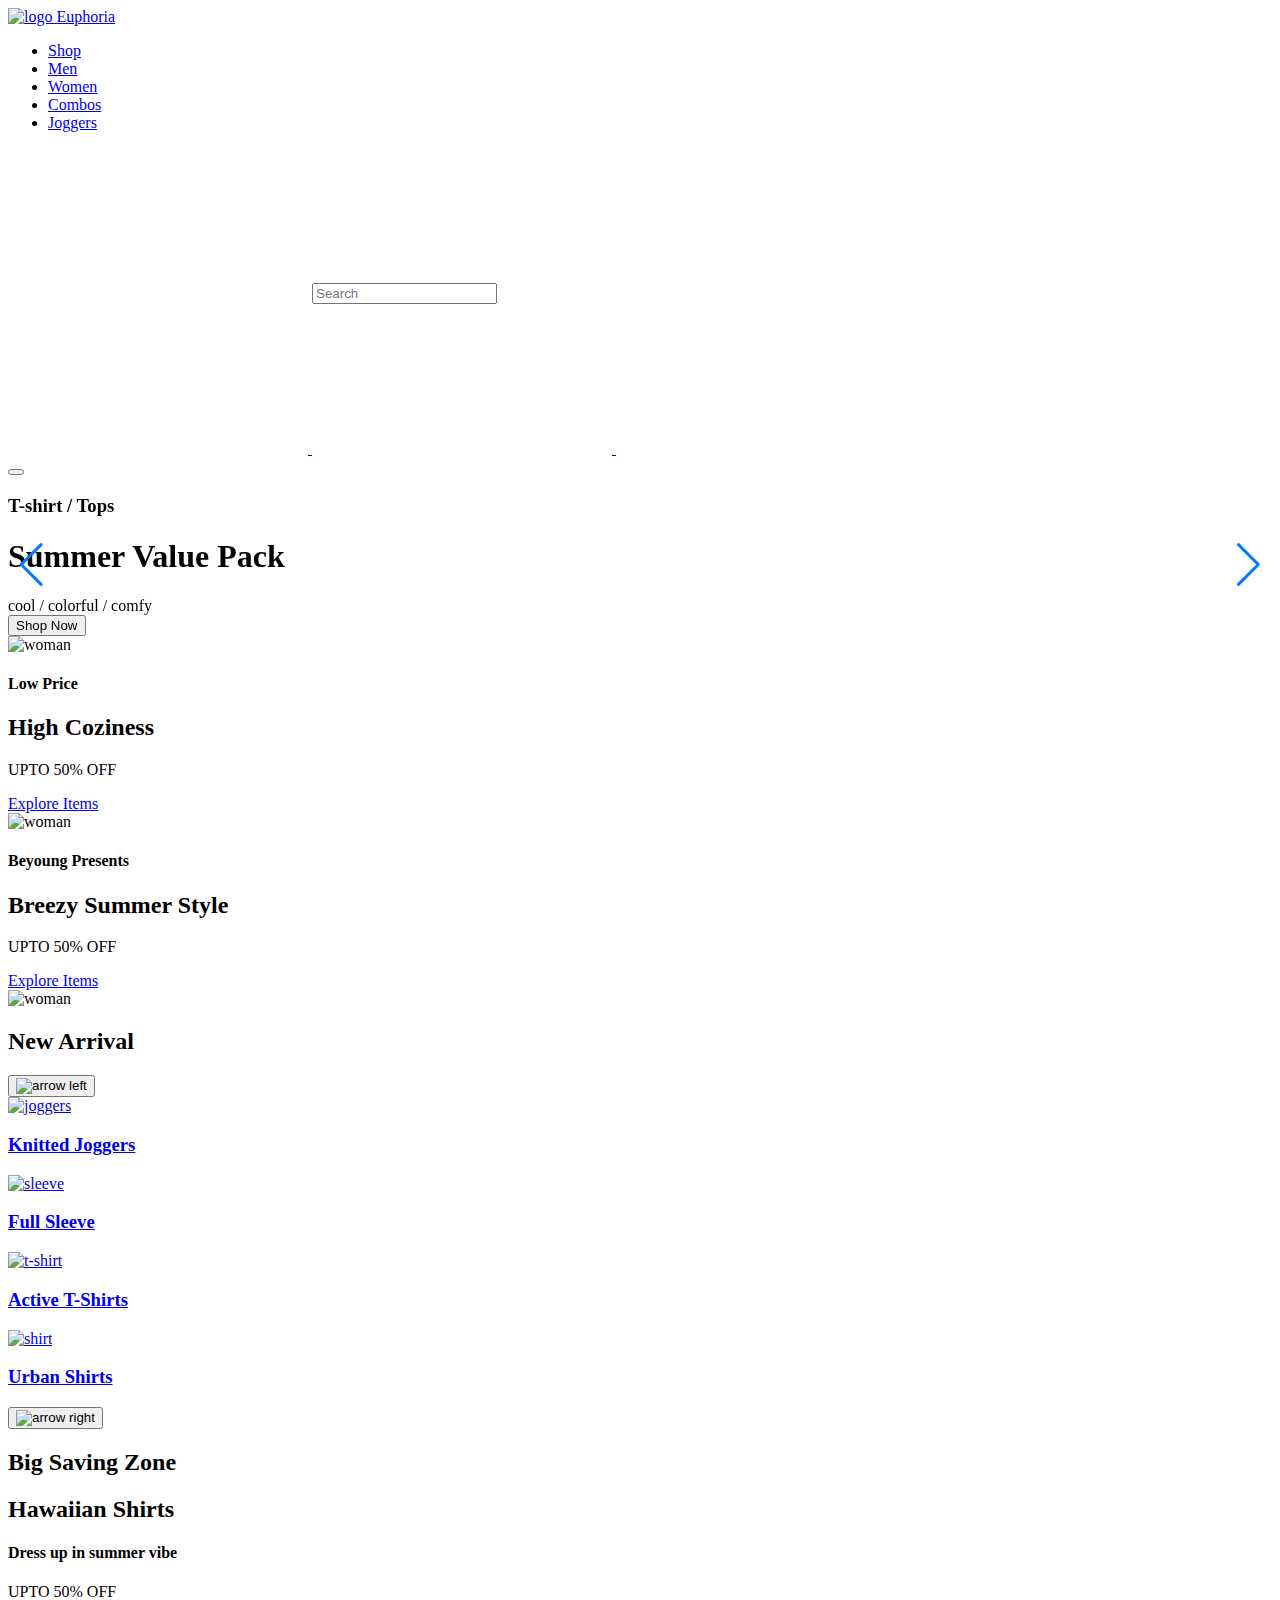
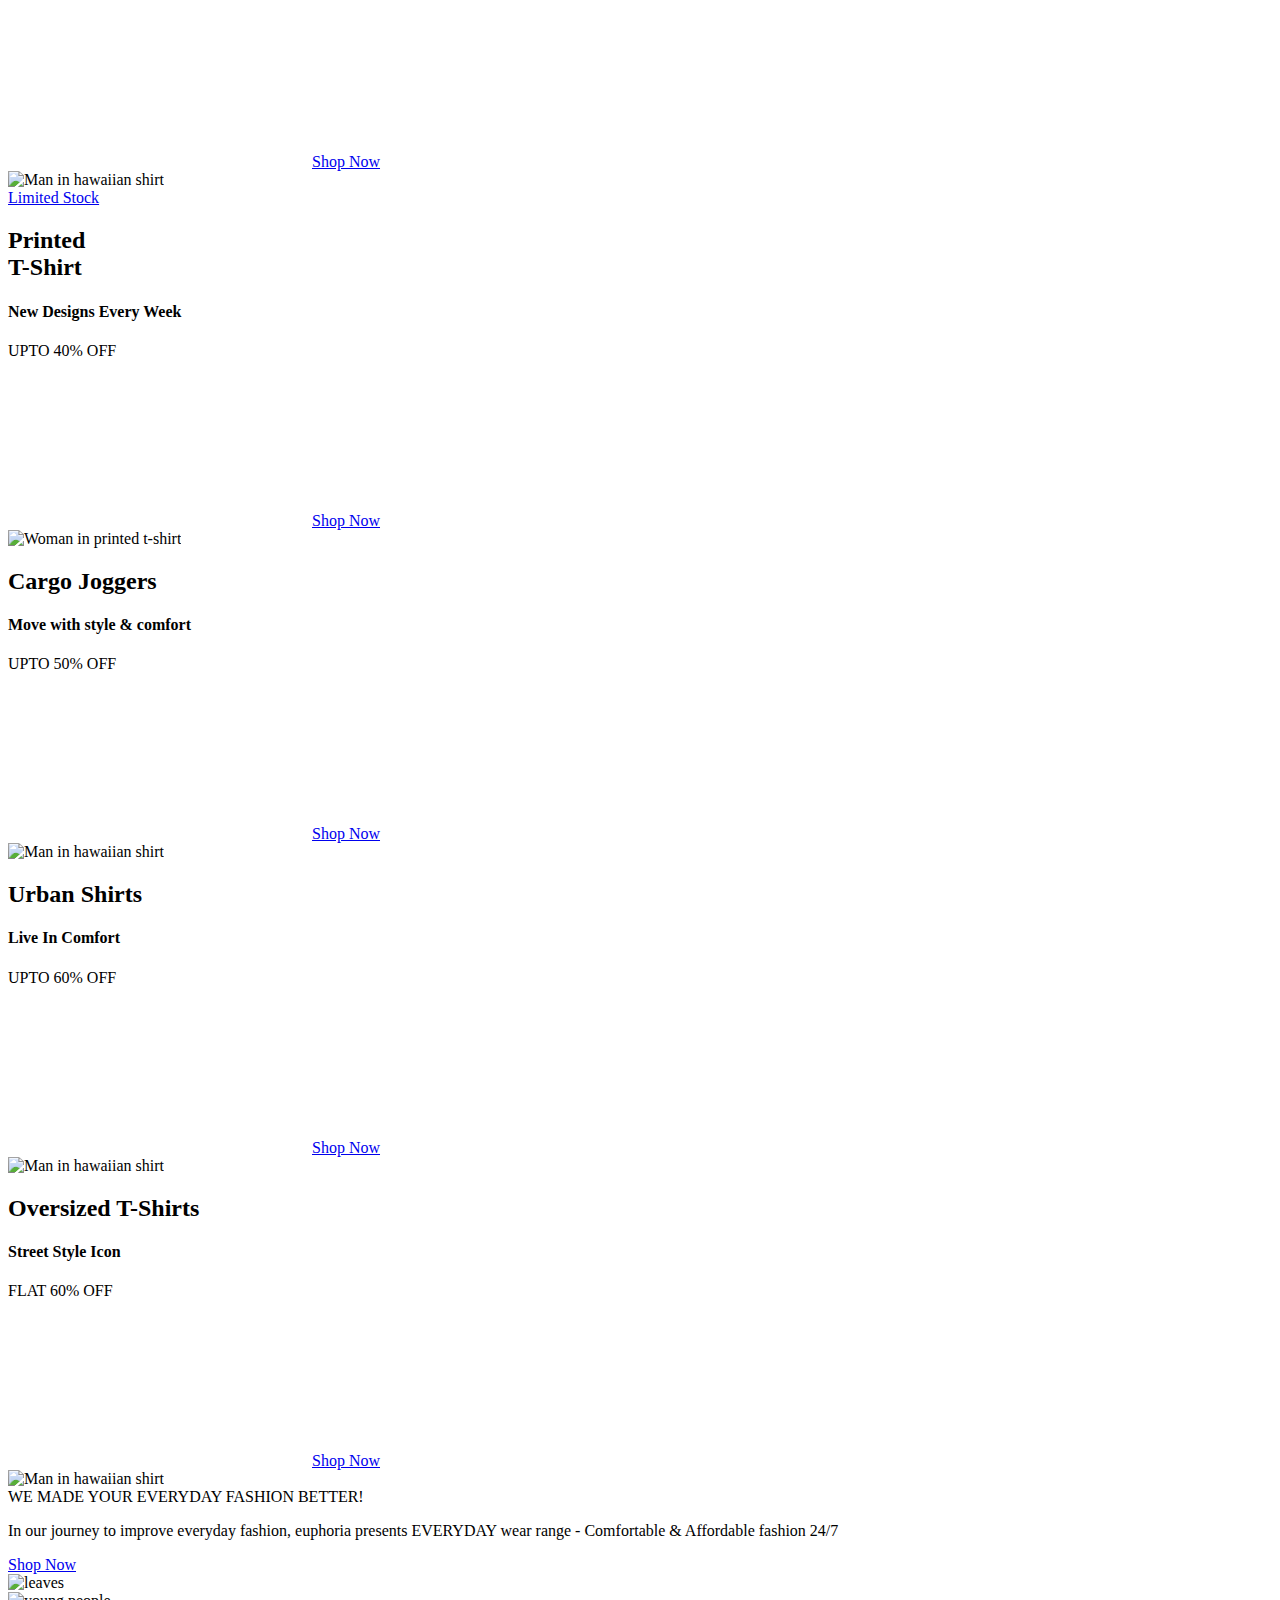
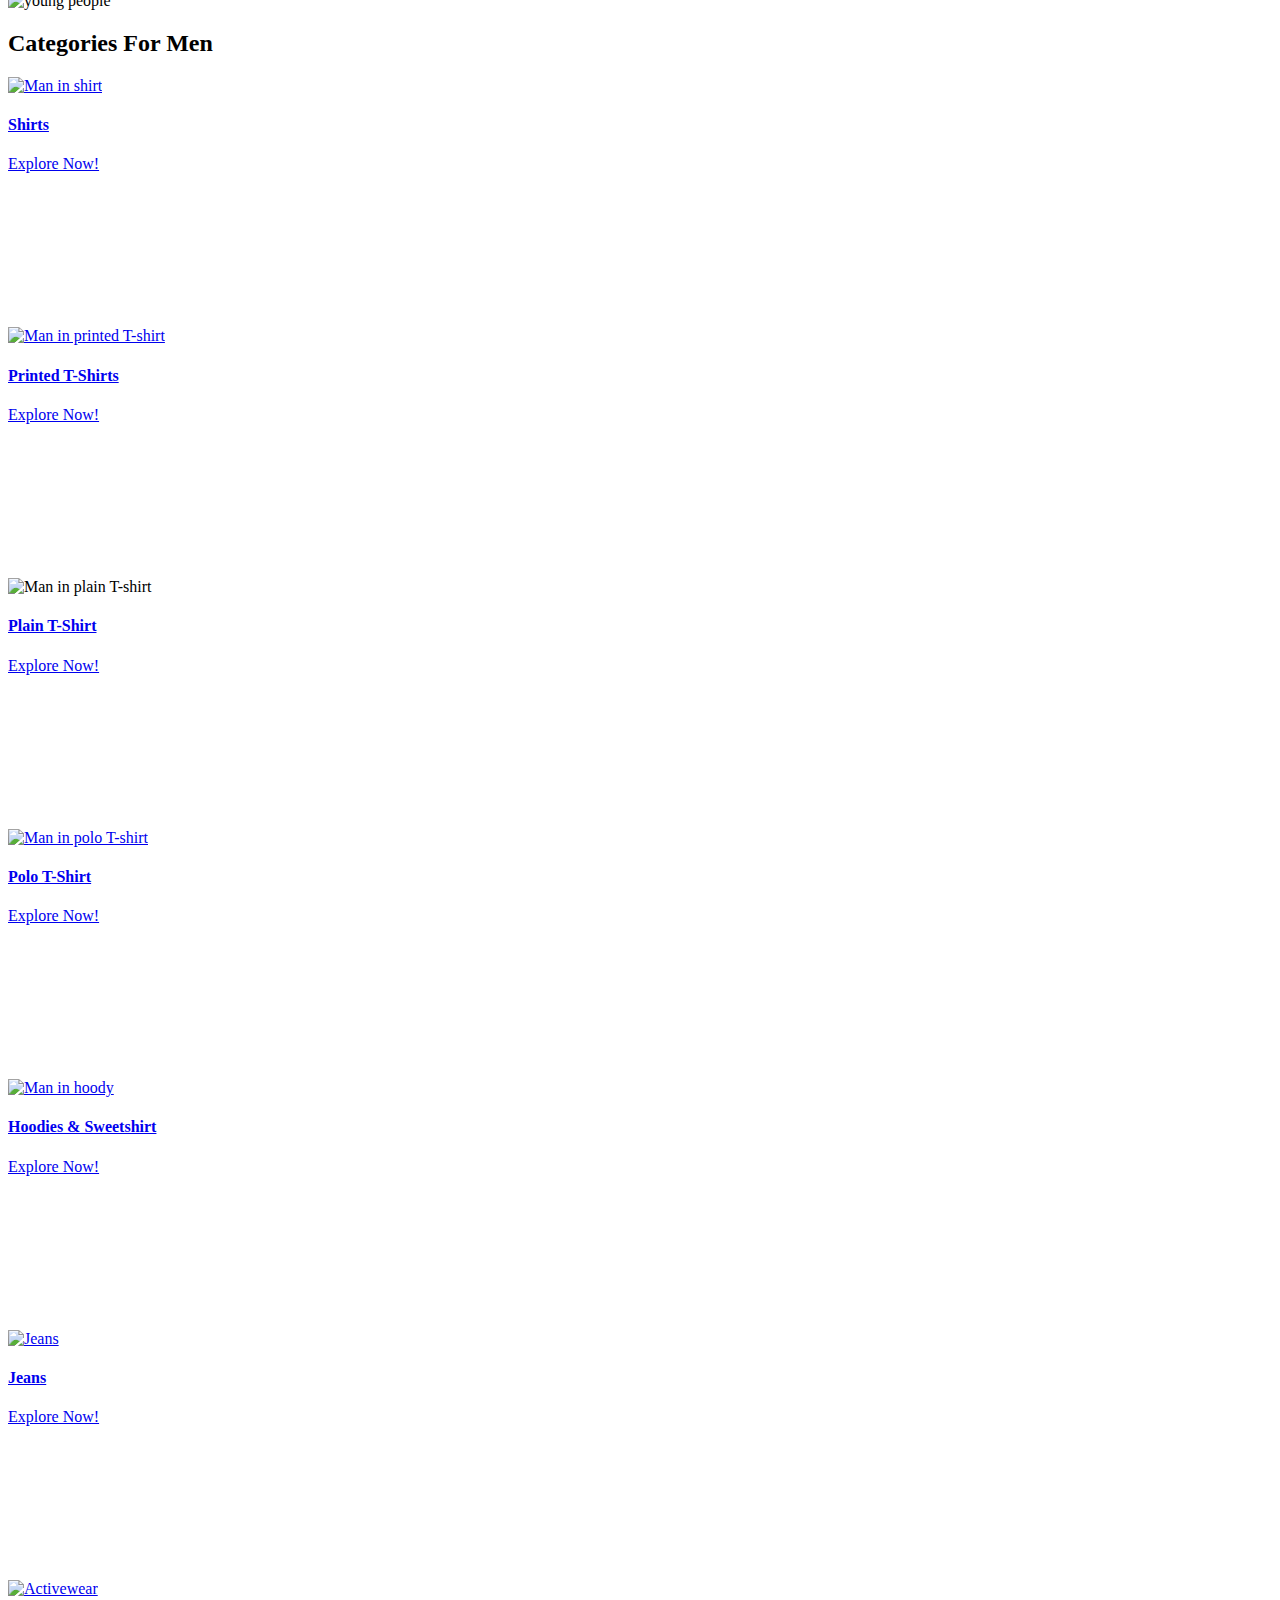
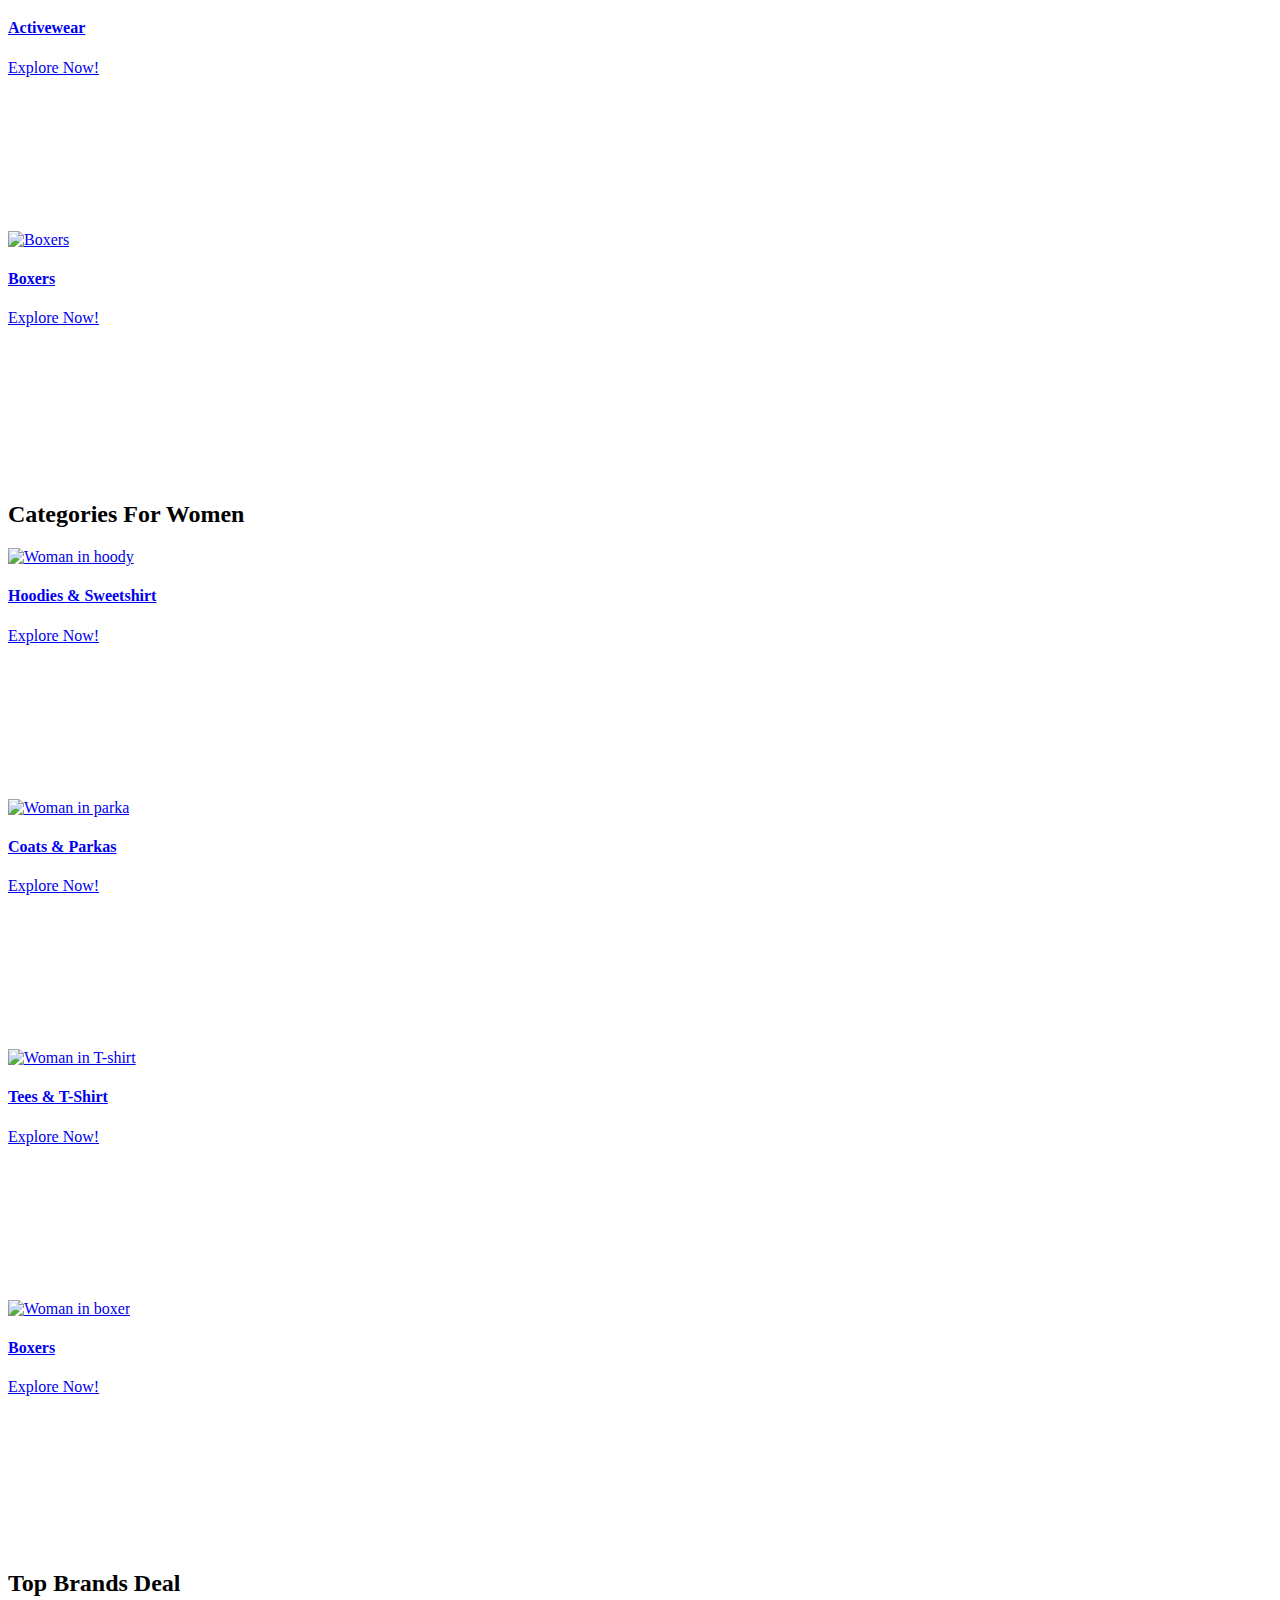
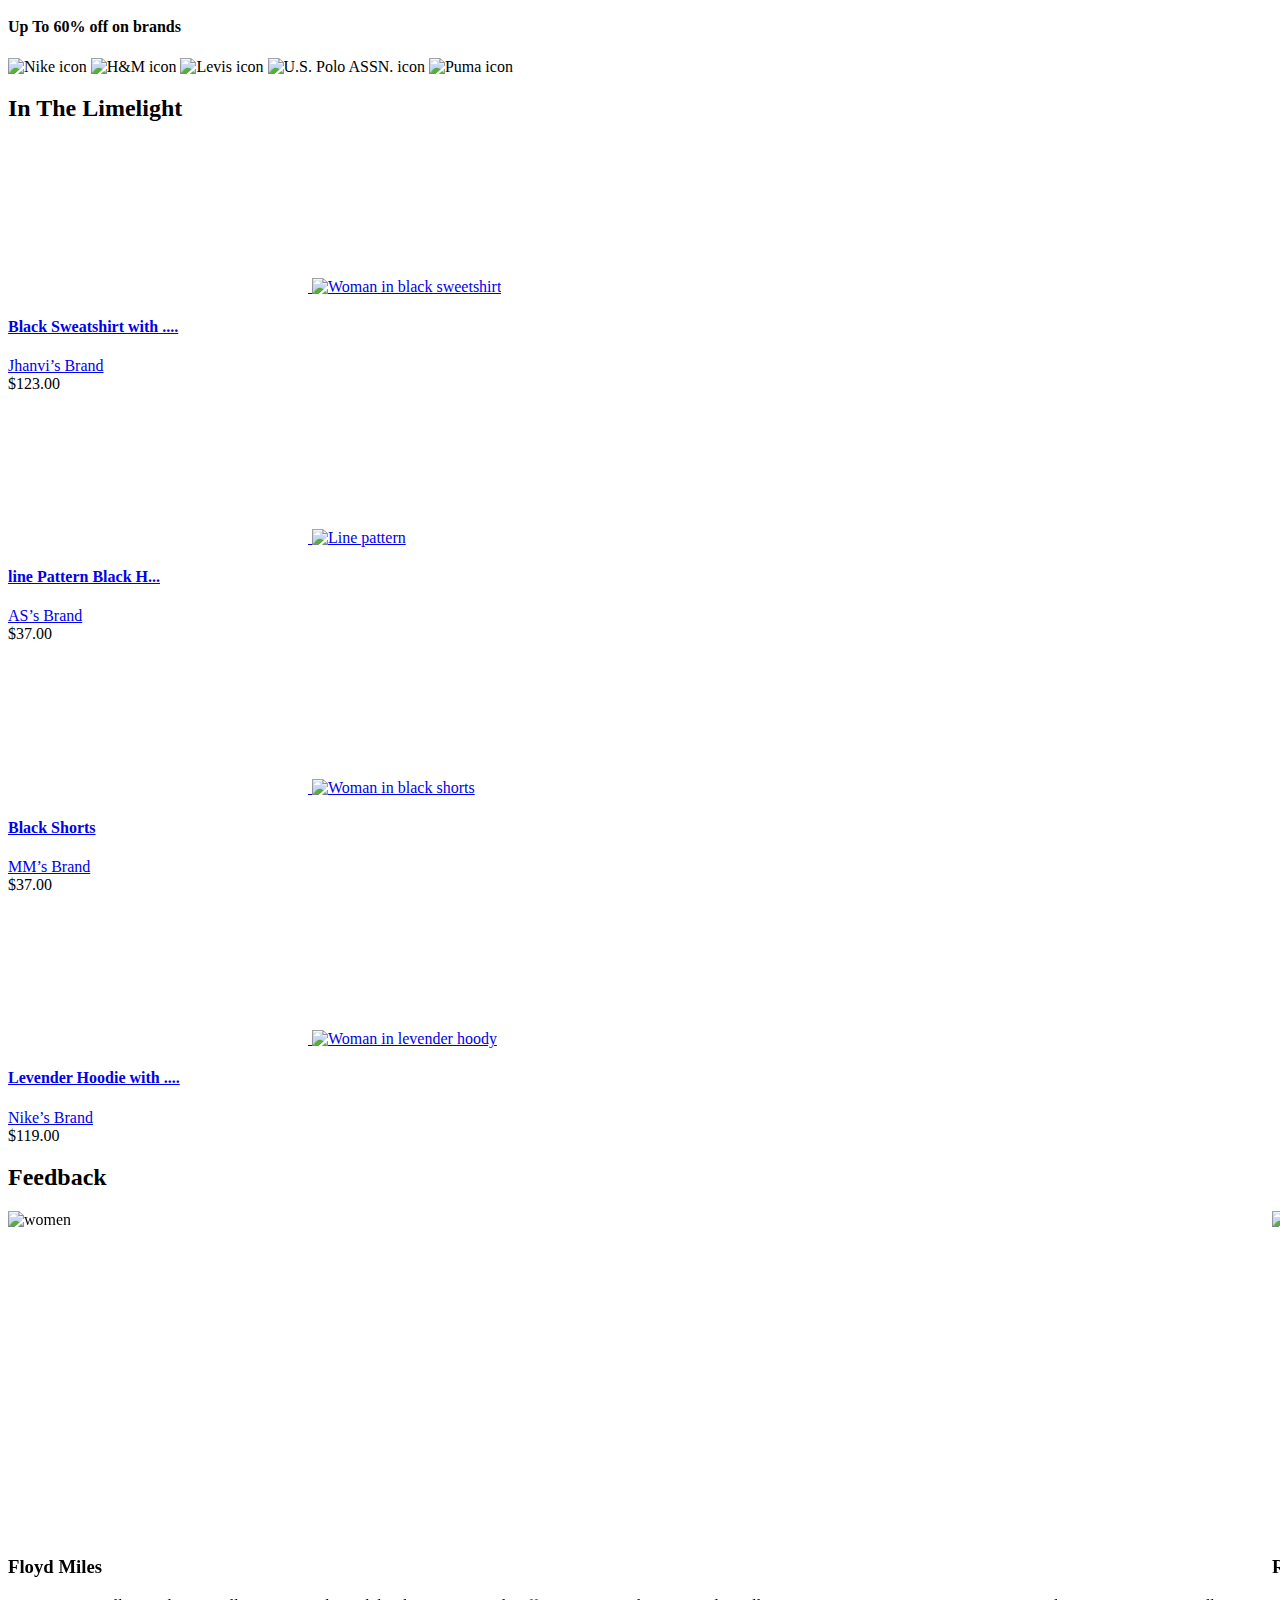
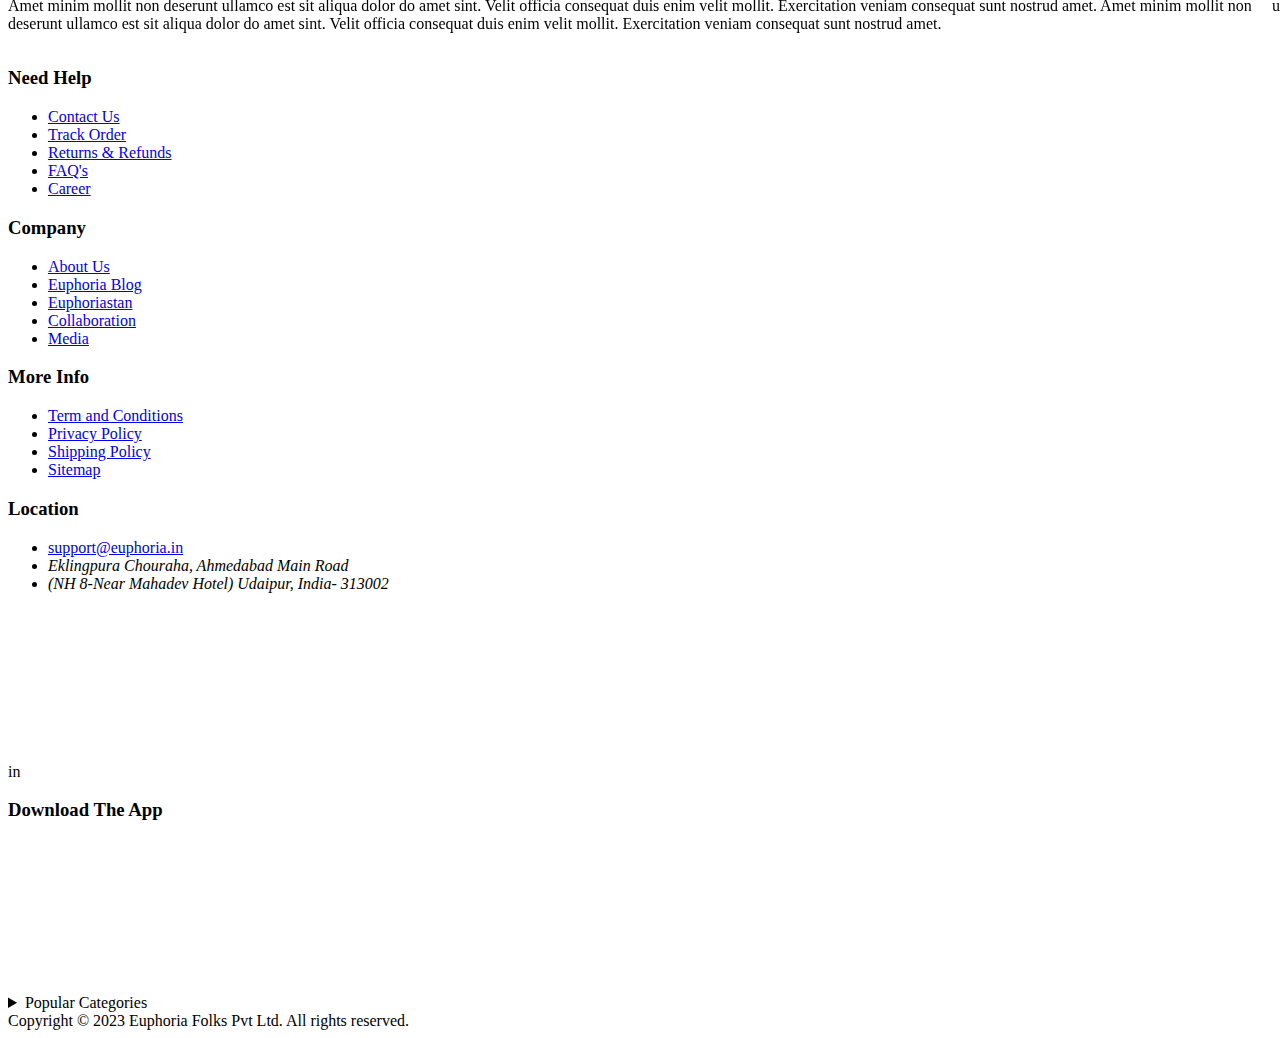
==== Euphoria_shop/index.html @ a2cb5d9e "init: start project" ====
<!DOCTYPE html>
<html lang="en">
<head>
  <meta charset="UTF-8">
  <meta name="viewport" content="width=device-width, initial-scale=1.0">
  <link rel="stylesheet" href="https://cdn.jsdelivr.net/npm/swiper@11/swiper-bundle.min.css">
  <link rel="stylesheet" href="css/style.css">
  <title>Euphoria</title>
</head>
<body>
  <div class="wrapper">
    <header class="header">
      <div class="header__container">
        <a href="#" class="header__logo logo">
          <img src="img/logo.webp" alt="logo Euphoria" class="logo__img">
        </a>
        <div class="header__block">
          <nav class="header__navigation menu">
            <div class="menu__body">
              <ul class="menu__list">
                <li>
                  <a href="#" class="menu__link menu__link--active">Shop</a>
                </li>
                <li>
                  <a href="#" class="menu__link">Men</a>
                </li>
                <li>
                  <a href="#" class="menu__link">Women</a>
                </li>
                <li>
                  <a href="#" class="menu__link">Combos</a>
                </li>
                <li>
                  <a href="#" class="menu__link">Joggers</a>
                </li>
              </ul>
            </div>
            <div class="overlay"></div>
          </nav>
          <div class="header__search search">
            <svg class="search__icon">
              <use xlink:href="img/header/sprite.svg#search"></use>
            </svg>
            <input class="search__input" placeholder="Search">
          </div>
          <div class="header__actions actions-header">
            <a href="#" class="actions-header__link">
              <svg class="icon">
                <use xlink:href="img/header/sprite.svg#heart"></use>
              </svg>
            </a>
            <a href="#" class="actions-header__link">
            <svg class="icon">
              <use xlink:href="img/header/sprite.svg#user"></use>
            </svg>
            </a>
            <a href="#" class="actions-header__link">
              <svg class="icon">
                <use xlink:href="img/header/sprite.svg#cart"></use>
              </svg>
            </a>
          </div>
        </div>
        <button class="burger-menu" aria-label="menu button">
          <span></span>
        </button>
      </div>
    </header>
    <main class="main">
      <section class="slider">
        <div class="swiper slider-swiper">
          <!-- Additional required wrapper -->
          <div class="swiper-wrapper">
            <!-- Slides -->
            <div class="swiper-slide slide">
              <div class="slide__content">
                <h3 class="label">T-shirt / Tops</h3>
                <h1 class="title">Summer Value Pack</h1>
                <div class="description">cool / colorful / comfy</div>
                <button class="btn btn--big">Shop Now</button>
              </div>
              <img src="img/slider/01.webp" alt="woman" class="slide__image">
            </div>
            <div class="swiper-slide slide">
              <div class="slide__content">
                <h3 class="label">T-shirt 2 / Tops 2</h3>
                <h1 class="title">Summer Value Pack</h1>
                <div class="description">cool / colorful / comfy</div>
                <button class="btn btn--big">Shop Now</button>
              </div>
              <img src="img/slider/01.webp" alt="woman" class="slide__image">
            </div>
          </div>
          <!-- If we need pagination -->
          <div class="swiper-pagination slider-swiper__pagination"></div>
          <!-- If we need navigation buttons -->
          <div class="swiper-button-prev"></div>
          <div class="swiper-button-next"></div>
        </div>
      </section>
      <section class="section sales">
        <div class="sales__container">
          <div class="sales__wrapper">
            <article class="sales__item card">
              <div class="card__content">
                <h4 class="card__label">Low Price</h4>
                <h2 class="card__title">High Coziness</h2>
                <div class="card__text">
                  <p>UPTO 50% OFF</p>
                </div>
                <a href="#" class="card__link">Explore Items</a>
              </div>
              <img src="img/sales/01.webp" alt="woman" class="card__image">
            </article>
            <article class="sales__item card card--right">
              <div class="card__content">
                <h4 class="card__label">Beyoung Presents</h4>
                <h2 class="card__title">Breezy Summer Style</h2>
                <div class="card__text">
                  <p>UPTO 50% OFF</p>
                </div>
                <a href="#" class="card__link">Explore Items</a>
              </div>
              <img src="img/sales/02.webp" alt="woman" class="card__image">
            </article>
          </div>
        </div>
      </section>
      <section class="section new">
        <div class="new__container">
          <h2 class="section__title subtitle">New Arrival</h2>
          <div class="new__wrapper">
            <button class="new__arrow new__arrow--left">
              <img src="img/new/arrow_left.svg" alt="arrow left" class="arrow">
            </button>
            <div class="cards">
              <a href="#" class="cards__item">
                <div class="cards__link-image">
                  <img src="img/new/1.webp" alt="joggers" class="cards__image">
                </div>
                <h3 class="cards__subtitle">Knitted Joggers</h3>
              </a>
              <a href="#" class="cards__item">
                <div class="cards__link-image">
                  <img src="img/new/2.webp" alt="sleeve" class="cards__image">
                </div>
                <h3 class="cards__subtitle">Full Sleeve</h3>
              </a>
              <a href="#" class="cards__item">
                <div class="cards__link-image">
                  <img src="img/new/3.webp" alt="t-shirt" class="cards__image">
                </div>
                <h3 class="cards__subtitle">Active T-Shirts</h3>
              </a>
              <a href="#" class="cards__item">
                <div class="cards__link-image">
                  <img src="img/new/4.webp" alt="shirt" class="cards__image">
                </div>
                <h3 class="cards__subtitle">Urban Shirts</h3>
              </a>
            </div>
            <button class="new__arrow new__arrow--right">
              <img src="img/new/arrow_right.svg" alt="arrow right" class="arrow">
            </button>
          </div>
        </div>
      </section>
      <section class="section save">
        <div class="save__container">
          <h2 class="section__title subtitle">Big Saving Zone</h2>
          <div class="save__wrapper">
            <article class="save__item item-save item-save--white item-save--left">
              <div class="item-save__content">
                <h2 class="item-save__title">Hawaiian Shirts</h2>
                <h4 class="item-save__label">Dress up in summer vibe</h4>
                <div class="item-save__text">
                  <p>UPTO 50% OFF</p>
                </div>
                <div class="item-save__arrow">
                  <svg class="arrow-icon arrow-icon--white">
                    <use xlink:href="img/saving/sprite.svg#arrow_down"></use>
                  </svg>
                  <a href="#" class="item-save__button item-save__button--white">
                    Shop Now
                  </a>
                </div>
              </div>
              <img src="img/saving/01.webp" alt="Man in hawaiian shirt" class="item-save__image">
            </article>
            <article class="save__item item-save item-save--white">
              <div class="item-save__content item-save__content--right">
                <a href="#" class="item-save__button item-save__button--background">
                  Limited Stock
                </a>
                <h2 class="item-save__title">Printed <br> T-Shirt</h2>
                <h4 class="item-save__label">New Designs Every Week</h4>
                <div class="item-save__text">
                  <p>UPTO 40% OFF</p>
                </div>
                <div class="item-save__arrow">
                  <svg class="arrow-icon arrow-icon--white">
                    <use xlink:href="img/saving/sprite.svg#arrow_down"></use>
                  </svg>
                  <a href="#" class="item-save__button item-save__button--white">
                    Shop Now
                  </a>
                </div>
              </div>
              <img src="img/saving/02.webp" alt="Woman in printed t-shirt" class="item-save__image">
            </article>
            <article class="save__item item-save">
              <div class="item-save__content">
                <h2 class="item-save__title">Cargo Joggers</h2>
                <h4 class="item-save__label">Move with style &AMP; comfort</h4>
                <div class="item-save__text">
                  <p>UPTO 50% OFF</p>
                </div>
                <div class="item-save__arrow">
                  <svg class="arrow-icon">
                    <use xlink:href="img/saving/sprite.svg#arrow_down"></use>
                  </svg>
                  <a href="#" class="item-save__button">
                    Shop Now
                  </a>
                </div>
              </div>
              <img src="img/saving/03.webp" alt="Man in hawaiian shirt" class="item-save__image">
            </article>
            <article class="save__item item-save item-save--big item-save--center">
              <div class="item-save__content">
                <h2 class="item-save__title">Urban Shirts</h2>
                <h4 class="item-save__label">Live In Comfort</h4>
                <div class="item-save__text">
                  <p>UPTO 60% OFF</p>
                </div>
                <div class="item-save__arrow">
                  <svg class="arrow-icon">
                    <use xlink:href="img/saving/sprite.svg#arrow_down"></use>
                  </svg>
                  <a href="#" class="item-save__button">
                    Shop Now
                  </a>
                </div>
              </div>
              <img src="img/saving/04.webp" alt="Man in hawaiian shirt" class="item-save__image item-save__image--big">
            </article>
            <article class="save__item item-save item-save--big item-save--center">
              <div class="item-save__content">
                <h2 class="item-save__title">Oversized T-Shirts</h2>
                <h4 class="item-save__label">Street Style Icon</h4>
                <div class="item-save__text">
                  <p>FLAT 60% OFF</p>
                </div>
                <div class="item-save__arrow">
                  <svg class="arrow-icon">
                    <use xlink:href="img/saving/sprite.svg#arrow_down"></use>
                  </svg>
                  <a href="#" class="item-save__button">
                    Shop Now
                  </a>
                </div>
              </div>
              <img src="img/saving/05.webp" alt="Man in hawaiian shirt" class="item-save__image item-save__image--big">
            </article>
          </div>
        </div>
      </section>
      <section class="section everyday">
        <div class="everyday__container">
          <div class="everyday__block everyday__block--left">
            <div class="everyday__content">
              <div class="everyday__title">WE MADE YOUR EVERYDAY FASHION BETTER!</div>
              <div class="everyday__text">
                <p>
                  In our journey to improve everyday fashion, euphoria presents EVERYDAY wear range - Comfortable &AMP; Affordable
                  fashion 24/7
                </p>
              </div>
              <a href="#" class="btn">Shop Now</a>
            </div>
            <img src="img/everyday/left.webp" alt="leaves" class="everyday__image everyday__image--left">
          </div>
          <div class="everyday__block everyday__block--right">
            <img src="img/everyday/right.webp" alt="young people" class="everyday__image everyday__image--right">
          </div>
        </div>
      </section>
      <section class="section mens">
        <div class="mens__container">
          <h2 class="section__title subtitle">Categories For Men</h2>
          <div class="products">
            <article class="products__item item-product">
              <a href="#" class="item-product__img-wrapper">
                <img src="img/mens/01.webp" alt="Man in shirt" class="item-product__img">
              </a>
              <div class="item-product__body">
                <a href="#" class="item-product__content">
                  <h4 class="item-product__title">Shirts</h4>
                  <div class="item-product__link">Explore Now!</div>
                </a>
                <a href="#" class="item-product__arrow">
                  <svg class="item-product__icon">
                    <use xlink:href="img/sprite.svg#arrow_right"></use>
                  </svg>
                </a>
              </div>
            </article>
            <article class="products__item item-product">
              <a href="#" class="item-product__img-wrapper">
                <img src="img/mens/02.webp" alt="Man in printed T-shirt" class="item-product__img">
              </a>
              <div class="item-product__body">
                <a href="#" class="item-product__content">
                  <h4 class="item-product__title">Printed T-Shirts</h4>
                  <div class="item-product__link">Explore Now!</div>
                </a>
                <a href="#" class="item-product__arrow">
                  <svg class="item-product__icon">
                    <use xlink:href="img/sprite.svg#arrow_right"></use>
                  </svg>
                </a>
              </div>
            </article>
            <article class="products__item item-product">
              <a class="item-product__img-wrapper">
                <img src="img/mens/03.webp" alt="Man in plain T-shirt" class="item-product__img">
              </a>
              <div class="item-product__body">
                <a href="#" class="item-product__content">
                  <h4 class="item-product__title">Plain T-Shirt</h4>
                  <div class="item-product__link">Explore Now!</div>
                </a>
                <a href="#" class="item-product__arrow">
                  <svg class="item-product__icon">
                    <use xlink:href="img/sprite.svg#arrow_right"></use>
                  </svg>
                </a>
              </div>
            </article>
            <article class="products__item item-product">
              <a href="#" class="item-product__img-wrapper">
                <img src="img/mens/04.webp" alt="Man in polo T-shirt" class="item-product__img">
              </a>
              <div class="item-product__body">
                <a href="#" class="item-product__content">
                  <h4 class="item-product__title">Polo T-Shirt</h4>
                  <div class="item-product__link">Explore Now!</div>
                </a>
                <a href="#" class="item-product__arrow">
                  <svg class="item-product__icon">
                    <use xlink:href="img/sprite.svg#arrow_right"></use>
                  </svg>
                </a>
              </div>
            </article>
            <article class="products__item item-product">
              <a href="#" class="item-product__img-wrapper">
                <img src="img/mens/05.webp" alt="Man in hoody" class="item-product__img">
              </a>
              <div class="item-product__body">
                <a href="#" class="item-product__content">
                  <h4 class="item-product__title">Hoodies &AMP; Sweetshirt</h4>
                  <div class="item-product__link">Explore Now!</div>
                </a>
                <a href="#" class="item-product__arrow">
                  <svg class="item-product__icon">
                    <use xlink:href="img/sprite.svg#arrow_right"></use>
                  </svg>
                </a>
              </div>
            </article>
            <article class="products__item item-product">
              <a href="#" class="item-product__img-wrapper">
                <img src="img/mens/06.webp" alt="Jeans" class="item-product__img">
              </a>
              <div class="item-product__body">
                <a href="#" class="item-product__content">
                  <h4 class="item-product__title">Jeans</h4>
                  <div class="item-product__link">Explore Now!</div>
                </a>
                <a href="#" class="item-product__arrow">
                  <svg class="item-product__icon">
                    <use xlink:href="img/sprite.svg#arrow_right"></use>
                  </svg>
                </a>
              </div>
            </article>
            <article class="products__item item-product">
              <a href="#" class="item-product__img-wrapper">
                <img src="img/mens/07.webp" alt="Activewear" class="item-product__img">
              </a>
              <div class="item-product__body">
                <a href="#" class="item-product__content">
                  <h4 class="item-product__title">Activewear</h4>
                  <div class="item-product__link">Explore Now!</div>
                </a>
                <a href="#" class="item-product__arrow">
                  <svg class="item-product__icon">
                    <use xlink:href="img/sprite.svg#arrow_right"></use>
                  </svg>
                </a>
              </div>
            </article>
            <article class="products__item item-product">
              <a href="#" class="item-product__img-wrapper">
                <img src="img/mens/08.webp" alt="Boxers" class="item-product__img">
              </a>
              <div class="item-product__body">
                <a href="#" class="item-product__content">
                  <h4 class="item-product__title">Boxers</h4>
                  <div class="item-product__link">Explore Now!</div>
                </a>
                <a href="#" class="item-product__arrow">
                  <svg class="item-product__icon">
                    <use xlink:href="img/sprite.svg#arrow_right"></use>
                  </svg>
                </a>
              </div>
            </article>
          </div>
        </div>
      </section>
      <section class="section womens">
        <div class="womens__container">
          <h2 class="section__title subtitle">Categories For Women</h2>
          <div class="products">
            <article class="products__item item-product">
              <a href="#" class="item-product__img-wrapper">
                <img src="img/womens/01.webp" alt="Woman in hoody" class="item-product__img">
              </a>
              <div class="item-product__body">
                <a href="#" class="item-product__content">
                  <h4 class="item-product__title item-product__title--women">Hoodies &AMP; Sweetshirt</h4>
                  <div class="item-product__link item-product__link--women">Explore Now!</div>
                </a>
                <a href="#" class="item-product__arrow">
                  <svg class="item-product__icon">
                    <use xlink:href="img/sprite.svg#arrow_right"></use>
                  </svg>
                </a>
              </div>
            </article>
            <article class="products__item item-product">
              <a href="#" class="item-product__img-wrapper">
                <img src="img/womens/02.webp" alt="Woman in parka" class="item-product__img">
              </a>
              <div class="item-product__body">
                <a href="#" class="item-product__content">
                  <h4 class="item-product__title item-product__title--women">Coats &AMP; Parkas</h4>
                  <div class="item-product__link item-product__link--women">Explore Now!</div>
                </a>
                <a href="#" class="item-product__arrow">
                  <svg class="item-product__icon">
                    <use xlink:href="img/sprite.svg#arrow_right"></use>
                  </svg>
                </a>
              </div>
            </article>
            <article class="products__item item-product">
              <a href="#" class="item-product__img-wrapper">
                <img src="img/womens/03.webp" alt="Woman in T-shirt" class="item-product__img">
              </a>
              <div class="item-product__body">
                <a href="#" class="item-product__content">
                  <h4 class="item-product__title item-product__title--women">Tees &AMP; T-Shirt</h4>
                  <div class="item-product__link item-product__link--women">Explore Now!</div>
                </a>
                <a href="#" class="item-product__arrow">
                  <svg class="item-product__icon">
                    <use xlink:href="img/sprite.svg#arrow_right"></use>
                  </svg>
                </a>
              </div>
            </article>
            <article class="products__item item-product">
              <a href="#" class="item-product__img-wrapper">
                <img src="img/womens/04.webp" alt="Woman in boxer" class="item-product__img">
              </a>
              <div class="item-product__body">
                <a href="#" class="item-product__content">
                  <h4 class="item-product__title item-product__title--women">Boxers</h4>
                  <div class="item-product__link item-product__link--women">Explore Now!</div>
                </a>
                <a href="#" class="item-product__arrow">
                  <svg class="item-product__icon">
                    <use xlink:href="img/sprite.svg#arrow_right"></use>
                  </svg>
                </a>
              </div>
            </article>
          </div>
        </div>
      </section>
      <section class="top">
        <div class="top__container top__container--background">
          <div class="top__content">
            <h2 class="top__title">Top Brands Deal</h2>
            <h4 class="top__label">Up To <span>60%</span> off on brands</h4>
          </div>
          <div class="top__brands brands">
            <img src="img/brands/nike.webp" alt="Nike icon" class="brands__icon">
            <img src="img/brands/h_m.webp" alt="H&M icon" class="brands__icon">
            <img src="img/brands/levis.webp" alt="Levis icon" class="brands__icon">
            <img src="img/brands/polo.webp" alt="U.S. Polo ASSN. icon" class="brands__icon">
            <img src="img/brands/puma.webp" alt="Puma icon" class="brands__icon">
          </div>
        </div>
      </section>
      <section class="section limelight">
        <div class="limelight__container">
          <h2 class="section__title subtitle">In The Limelight</h2>
          <div class="products limelight__cards">
            <article class="products__item item-product">
              <a href="#" class="item-product__img-wrapper item-product__img-wrapper--like">
                <svg class="like item-product__heart">
                  <use xlink:href="img/sprite.svg#heart"></use>
                </svg>
                <img src="img/limelight/01.webp" alt="Woman in black sweetshirt"
                  class="item-product__img item-product__img--like">
              </a>
              <div class="item-product__body">
                <a href="#" class="item-product__content">
                  <h4 class="item-product__title item-product__title--like">Black Sweatshirt with ....</h4>
                  <div class="item-product__link item-product__link--like">Jhanvi’s Brand</div>
                </a>
                <div class="item-product__price">$123.00</div>
              </div>
            </article>
            <article class="products__item item-product">
              <a href="#" class="item-product__img-wrapper item-product__img-wrapper--like">
                <svg class="like item-product__heart">
                  <use xlink:href="img/sprite.svg#heart"></use>
                </svg>
                <img src="img/limelight/02.webp" alt="Line pattern" class="item-product__img item-product__img--like">
              </a>
              <div class="item-product__body">
                <a href="#" class="item-product__content">
                  <h4 class="item-product__title item-product__title--like">line Pattern Black H...</h4>
                  <div class="item-product__link item-product__link--like">AS’s Brand</div>
                </a>
                <div class="item-product__price">$37.00</div>
              </div>
            </article>
            <article class="products__item item-product">
              <a href="#" class="item-product__img-wrapper item-product__img-wrapper--like">
                <svg class="like item-product__heart">
                  <use xlink:href="img/sprite.svg#heart"></use>
                </svg>
                <img src="img/limelight/03.webp" alt="Woman in black shorts" class="item-product__img item-product__img--like">
              </a>
              <div class="item-product__body">
                <a href="#" class="item-product__content">
                  <h4 class="item-product__title item-product__title--like">Black Shorts</h4>
                  <div class="item-product__link item-product__link--like">MM’s Brand</div>
                </a>
                <div class="item-product__price">$37.00</div>
              </div>
            </article>
            <article class="products__item item-product">
              <a href="#" class="item-product__img-wrapper item-product__img-wrapper--like">
                <svg class="like item-product__heart">
                  <use xlink:href="img/sprite.svg#heart"></use>
                </svg>
                <img src="img/limelight/04.webp" alt="Woman in levender hoody" class="item-product__img item-product__img--like">
              </a>
              <div class="item-product__body">
                <a href="#" class="item-product__content">
                  <h4 class="item-product__title item-product__title--like">Levender Hoodie with ....</h4>
                  <div class="item-product__link item-product__link--like">Nike’s Brand</div>
                </a>
                <div class="item-product__price">$119.00</div>
              </div>
            </article>
          </div>
        </div>
      </section>
      <section class="section feedback">
        <div class="feedback__container">
          <h2 class="section__title subtitle">Feedback</h2>
          <div class="feedback__swiper">
            <!-- Additional required wrapper -->
            <div class="swiper-wrapper feedback__wrapper">
              <!-- Slides -->
              <article class="swiper-slide feedback__slide">
                <div class="feedback__header">
                  <img src="img/feedback/01.webp" alt="women" class="avatar">
                  <div class="stars">
                    <svg class="star">
                      <use xlink:href="img/sprite.svg#star_filled"></use>
                    </svg>
                    <svg class="star">
                      <use xlink:href="img/sprite.svg#star_filled"></use>
                    </svg>
                    <svg class="star">
                      <use xlink:href="img/sprite.svg#star_filled"></use>
                    </svg>
                    <svg class="star">
                      <use xlink:href="img/sprite.svg#star_half"></use>
                    </svg>
                    <svg class="star">
                      <use xlink:href="img/sprite.svg#star_outline"></use>
                    </svg>
                  </div>
                </div>
                <h3 class="feedback__name">Floyd Miles</h3>
                <div class="feedback__text">
                  <p>
                    Amet minim mollit non deserunt ullamco est sit aliqua dolor do amet sint. Velit officia consequat duis enim velit
                    mollit.
                    Exercitation veniam consequat sunt nostrud amet. Amet minim mollit non deserunt ullamco est sit aliqua dolor do amet
                    sint. Velit officia consequat duis enim velit mollit. Exercitation veniam consequat sunt nostrud amet.
                  </p>
                </div>
              </article>
              <article class="swiper-slide feedback__slide">
                <div class="feedback__header">
                  <img src="img/feedback/02.webp" alt="man" class="avatar">
                  <div class="stars">
                    <svg class="star">
                      <use xlink:href="img/sprite.svg#star_filled"></use>
                    </svg>
                    <svg class="star">
                      <use xlink:href="img/sprite.svg#star_filled"></use>
                    </svg>
                    <svg class="star">
                      <use xlink:href="img/sprite.svg#star_filled"></use>
                    </svg>
                    <svg class="star">
                      <use xlink:href="img/sprite.svg#star_filled"></use>
                    </svg>
                    <svg class="star">
                      <use xlink:href="img/sprite.svg#star_outline"></use>
                    </svg>
                  </div>
                </div>
                <h3 class="feedback__name">Ronald Richards</h3>
                <div class="feedback__text">
                  <p>
                    ullamco est sit aliqua dolor do amet sint. Velit officia consequat duis enim velit mollit. Exercitation veniam consequat
                    sunt nostrud amet.
                  </p>
                </div>
              </article>
              <article class="swiper-slide feedback__slide">
                <div class="feedback__header">
                  <img src="img/feedback/03.webp" alt="man" class="avatar">
                  <div class="stars">
                    <svg class="star">
                      <use xlink:href="img/sprite.svg#star_filled"></use>
                    </svg>
                    <svg class="star">
                      <use xlink:href="img/sprite.svg#star_filled"></use>
                    </svg>
                    <svg class="star">
                      <use xlink:href="img/sprite.svg#star_filled"></use>
                    </svg>
                    <svg class="star">
                      <use xlink:href="img/sprite.svg#star_half"></use>
                    </svg>
                    <svg class="star">
                      <use xlink:href="img/sprite.svg#star_outline"></use>
                    </svg>
                  </div>
                </div>
                <h3 class="feedback__name">Savannah Nguyen</h3>
                <div class="feedback__text">
                  <p>
                    Amet minim mollit non deserunt ullamco est sit aliqua dolor do amet sint. Velit officia consequat duis enim velit
                    mollit.
                    Exercitation veniam consequat sunt nostrud amet. Amet minim mollit non deserunt ullamco est sit aliqua dolor do amet
                    sint. Velit officia consequat duis enim velit mollit. Exercitation veniam consequat sunt nostrud amet.
                  </p>
                </div>
              </article>
              <article class="swiper-slide feedback__slide">
                <div class="feedback__header">
                  <img src="img/feedback/03.webp" alt="man" class="avatar">
                  <div class="stars">
                    <svg class="star">
                      <use xlink:href="img/sprite.svg#star_filled"></use>
                    </svg>
                    <svg class="star">
                      <use xlink:href="img/sprite.svg#star_filled"></use>
                    </svg>
                    <svg class="star">
                      <use xlink:href="img/sprite.svg#star_filled"></use>
                    </svg>
                    <svg class="star">
                      <use xlink:href="img/sprite.svg#star_half"></use>
                    </svg>
                    <svg class="star">
                      <use xlink:href="img/sprite.svg#star_outline"></use>
                    </svg>
                  </div>
                </div>
                <h3 class="feedback__name">Savannah Nguyen</h3>
                <div class="feedback__text">
                  <p>
                    Amet minim mollit non deserunt ullamco est sit aliqua dolor do amet sint. Velit officia consequat duis enim velit
                    mollit.
                    Exercitation veniam consequat sunt nostrud amet. Amet minim mollit non deserunt ullamco est sit aliqua dolor do amet
                    sint. Velit officia consequat duis enim velit mollit. Exercitation veniam consequat sunt nostrud amet.
                  </p>
                </div>
              </article>
              <article class="swiper-slide feedback__slide">
                <div class="feedback__header">
                  <img src="img/feedback/03.webp" alt="man" class="avatar">
                  <div class="stars">
                    <svg class="star">
                      <use xlink:href="img/sprite.svg#star_filled"></use>
                    </svg>
                    <svg class="star">
                      <use xlink:href="img/sprite.svg#star_filled"></use>
                    </svg>
                    <svg class="star">
                      <use xlink:href="img/sprite.svg#star_filled"></use>
                    </svg>
                    <svg class="star">
                      <use xlink:href="img/sprite.svg#star_half"></use>
                    </svg>
                    <svg class="star">
                      <use xlink:href="img/sprite.svg#star_outline"></use>
                    </svg>
                  </div>
                </div>
                <h3 class="feedback__name">Savannah Nguyen</h3>
                <div class="feedback__text">
                  <p>
                    Amet minim mollit non deserunt ullamco est sit aliqua dolor do amet sint. Velit officia consequat duis enim velit
                    mollit.
                    Exercitation veniam consequat sunt nostrud amet. Amet minim mollit non deserunt ullamco est sit aliqua dolor do amet
                    sint. Velit officia consequat duis enim velit mollit. Exercitation veniam consequat sunt nostrud amet.
                  </p>
                </div>
              </article>
            </div>
            <!-- If we need pagination -->
            <div class="feedback__pagination"></div>
            <!-- If we need navigation buttons -->
          </div>
        </div>
      </section>
    </main>
    <footer id="footer" class="footer">
      <div class="footer__container footer__container--padding">
        <div class="grid-container">
          <article class="footer__menu">
            <h3 class="footer__subtitle">Need Help</h3>
            <ul class="footer__list">
              <li>
                <a href="#" class="footer__link">Contact Us</a>
              </li>
              <li>
                <a href="#" class="footer__link">Track Order</a>
              </li>
              <li>
                <a href="#" class="footer__link">Returns &AMP; Refunds</a>
              </li>
              <li>
                <a href="#" class="footer__link">FAQ's</a>
              </li>
              <li>
                <a href="#" class="footer__link">Career</a>
              </li>
            </ul>
          </article>
          <article class="footer__menu">
            <h3 class="footer__subtitle">Company</h3>
            <ul class="footer__list">
              <li>
                <a href="#" class="footer__link">About Us</a>
              </li>
              <li>
                <a href="#" class="footer__link">Euphoria Blog</a>
              </li>
              <li>
                <a href="#" class="footer__link">Euphoriastan</a>
              </li>
              <li>
                <a href="#" class="footer__link">Collaboration</a>
              </li>
              <li>
                <a href="#" class="footer__link">Media</a>
              </li>
            </ul>
          </article>
          <article class="footer__menu">
            <h3 class="footer__subtitle">More Info</h3>
            <ul class="footer__list">
              <li>
                <a href="#" class="footer__link">Term and Conditions</a>
              </li>
              <li>
                <a href="#" class="footer__link">Privacy Policy</a>
              </li>
              <li>
                <a href="#" class="footer__link">Shipping Policy</a>
              </li>
              <li>
                <a href="#" class="footer__link">Sitemap</a>
              </li>
            </ul>
          </article>
          <article class="footer__menu">
            <h3 class="footer__subtitle">Location</h3>
            <ul class="footer__list">
              <li>
                <a href="mailto:support@euphoria.in" class="footer__link">support@euphoria.in</a>
              </li>
              <li>
                <address class="footer__adress">
                  Eklingpura Chouraha, Ahmedabad Main Road
                </address>
              </li>
              <li>
                <address class="footer__adress">
                  (NH 8-Near Mahadev Hotel) Udaipur, India- 313002
                </address>
              </li>
            </ul>
          </article>
          <div class="footer__social">
            <svg class="social-icon">
              <use xlink:href="img/footer/sprite.svg#facebook"></use>
            </svg>
            <svg class="social-icon">
              <use xlink:href="img/footer/sprite.svg#instagram"></use>
            </svg>
            <svg class="social-icon">
              <use xlink:href="img/footer/sprite.svg#twitter"></use>
            </svg>
            <div class="social-icon social-icon--in">in</div>
          </div>
          <article class="footer__apps">
            <h3 class="footer__subtitle">Download The App</h3>
            <div class="apps-wrapper">
              <svg class="app">
                <use xlink:href="img/footer/sprite.svg#play_market"></use>
              </svg>
              <svg class="app">
                <use xlink:href="img/footer/sprite.svg#app_store"></use>
              </svg>
            </div>
          </article>
        </div>
        <details class="footer__categories">
          <summary class="footer__label">Popular Categories</summary>
          <ul class="footer__list">
            <li>
              <a href="#" class="footer__link">Categories For Women</a>
            </li>
            <li>
              <a href="#" class="footer__link">Categories For Men</a>
            </li>
            <li>
              <a href="#" class="footer__link">New Arrival</a>
            </li>
          </ul>
        </details>
        <div class="footer__copyright">
          Copyright © 2023 Euphoria Folks Pvt Ltd. All rights reserved.
        </div>
      </div>
    </footer>
  </div>
  <script src="https://cdn.jsdelivr.net/npm/swiper@11/swiper-bundle.min.js"></script>
  <script src="js/script.js"></script>
</body>
</html>
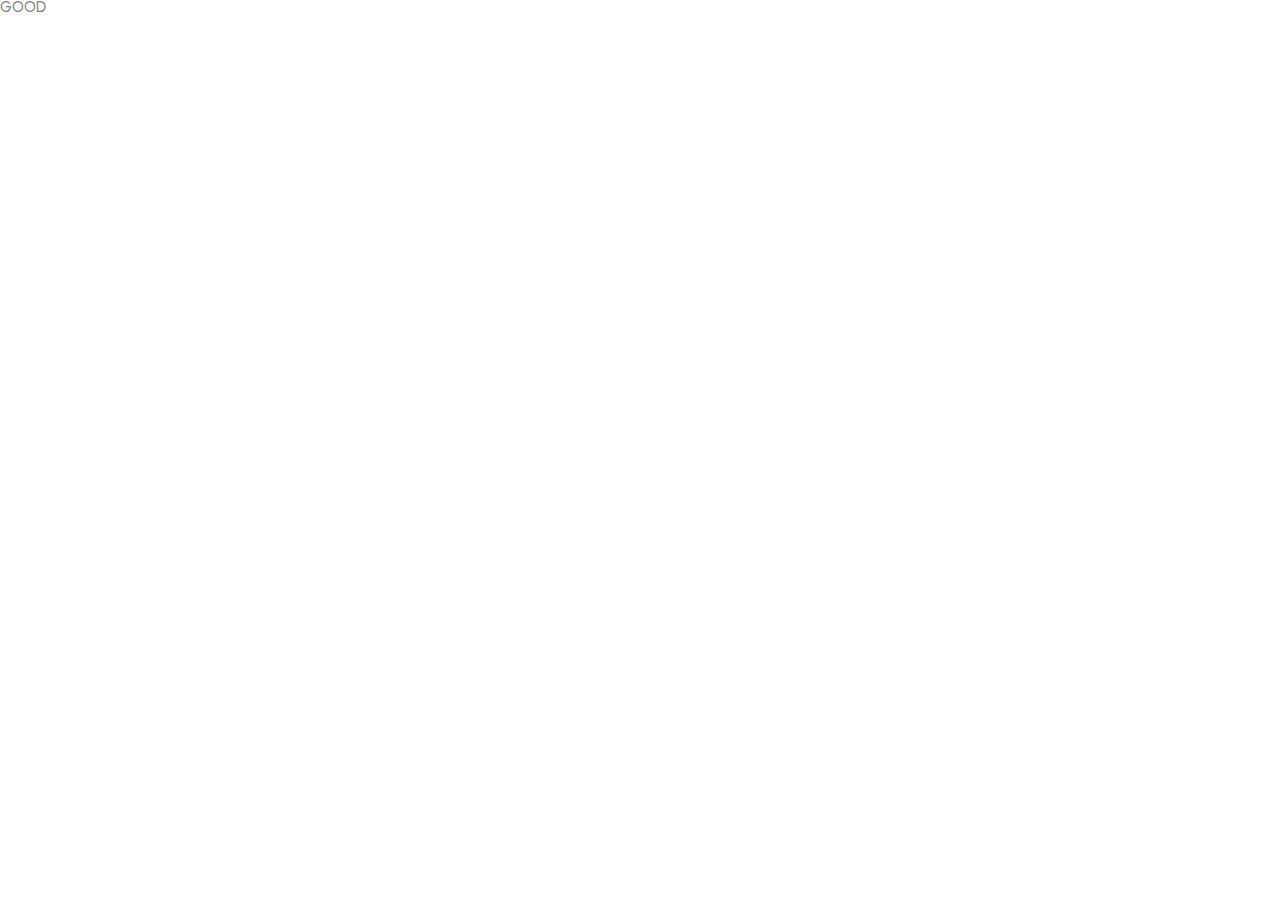
==== commit b30084b0: "fix: fix some files" ====
--- a/Euphoria_shop/index.html
+++ b/Euphoria_shop/index.html
@@ -9,860 +9,7 @@
 </head>
 <body>
   <div class="wrapper">
-    <header class="header">
-      <div class="header__container">
-        <a href="#" class="header__logo logo">
-          <img src="img/logo.webp" alt="logo Euphoria" class="logo__img">
-        </a>
-        <div class="header__block">
-          <nav class="header__navigation menu">
-            <div class="menu__body">
-              <ul class="menu__list">
-                <li>
-                  <a href="#" class="menu__link menu__link--active">Shop</a>
-                </li>
-                <li>
-                  <a href="#" class="menu__link">Men</a>
-                </li>
-                <li>
-                  <a href="#" class="menu__link">Women</a>
-                </li>
-                <li>
-                  <a href="#" class="menu__link">Combos</a>
-                </li>
-                <li>
-                  <a href="#" class="menu__link">Joggers</a>
-                </li>
-              </ul>
-            </div>
-            <div class="overlay"></div>
-          </nav>
-          <div class="header__search search">
-            <svg class="search__icon">
-              <use xlink:href="img/header/sprite.svg#search"></use>
-            </svg>
-            <input class="search__input" placeholder="Search">
-          </div>
-          <div class="header__actions actions-header">
-            <a href="#" class="actions-header__link">
-              <svg class="icon">
-                <use xlink:href="img/header/sprite.svg#heart"></use>
-              </svg>
-            </a>
-            <a href="#" class="actions-header__link">
-            <svg class="icon">
-              <use xlink:href="img/header/sprite.svg#user"></use>
-            </svg>
-            </a>
-            <a href="#" class="actions-header__link">
-              <svg class="icon">
-                <use xlink:href="img/header/sprite.svg#cart"></use>
-              </svg>
-            </a>
-          </div>
-        </div>
-        <button class="burger-menu" aria-label="menu button">
-          <span></span>
-        </button>
-      </div>
-    </header>
-    <main class="main">
-      <section class="slider">
-        <div class="swiper slider-swiper">
-          <!-- Additional required wrapper -->
-          <div class="swiper-wrapper">
-            <!-- Slides -->
-            <div class="swiper-slide slide">
-              <div class="slide__content">
-                <h3 class="label">T-shirt / Tops</h3>
-                <h1 class="title">Summer Value Pack</h1>
-                <div class="description">cool / colorful / comfy</div>
-                <button class="btn btn--big">Shop Now</button>
-              </div>
-              <img src="img/slider/01.webp" alt="woman" class="slide__image">
-            </div>
-            <div class="swiper-slide slide">
-              <div class="slide__content">
-                <h3 class="label">T-shirt 2 / Tops 2</h3>
-                <h1 class="title">Summer Value Pack</h1>
-                <div class="description">cool / colorful / comfy</div>
-                <button class="btn btn--big">Shop Now</button>
-              </div>
-              <img src="img/slider/01.webp" alt="woman" class="slide__image">
-            </div>
-          </div>
-          <!-- If we need pagination -->
-          <div class="swiper-pagination slider-swiper__pagination"></div>
-          <!-- If we need navigation buttons -->
-          <div class="swiper-button-prev"></div>
-          <div class="swiper-button-next"></div>
-        </div>
-      </section>
-      <section class="section sales">
-        <div class="sales__container">
-          <div class="sales__wrapper">
-            <article class="sales__item card">
-              <div class="card__content">
-                <h4 class="card__label">Low Price</h4>
-                <h2 class="card__title">High Coziness</h2>
-                <div class="card__text">
-                  <p>UPTO 50% OFF</p>
-                </div>
-                <a href="#" class="card__link">Explore Items</a>
-              </div>
-              <img src="img/sales/01.webp" alt="woman" class="card__image">
-            </article>
-            <article class="sales__item card card--right">
-              <div class="card__content">
-                <h4 class="card__label">Beyoung Presents</h4>
-                <h2 class="card__title">Breezy Summer Style</h2>
-                <div class="card__text">
-                  <p>UPTO 50% OFF</p>
-                </div>
-                <a href="#" class="card__link">Explore Items</a>
-              </div>
-              <img src="img/sales/02.webp" alt="woman" class="card__image">
-            </article>
-          </div>
-        </div>
-      </section>
-      <section class="section new">
-        <div class="new__container">
-          <h2 class="section__title subtitle">New Arrival</h2>
-          <div class="new__wrapper">
-            <button class="new__arrow new__arrow--left">
-              <img src="img/new/arrow_left.svg" alt="arrow left" class="arrow">
-            </button>
-            <div class="cards">
-              <a href="#" class="cards__item">
-                <div class="cards__link-image">
-                  <img src="img/new/1.webp" alt="joggers" class="cards__image">
-                </div>
-                <h3 class="cards__subtitle">Knitted Joggers</h3>
-              </a>
-              <a href="#" class="cards__item">
-                <div class="cards__link-image">
-                  <img src="img/new/2.webp" alt="sleeve" class="cards__image">
-                </div>
-                <h3 class="cards__subtitle">Full Sleeve</h3>
-              </a>
-              <a href="#" class="cards__item">
-                <div class="cards__link-image">
-                  <img src="img/new/3.webp" alt="t-shirt" class="cards__image">
-                </div>
-                <h3 class="cards__subtitle">Active T-Shirts</h3>
-              </a>
-              <a href="#" class="cards__item">
-                <div class="cards__link-image">
-                  <img src="img/new/4.webp" alt="shirt" class="cards__image">
-                </div>
-                <h3 class="cards__subtitle">Urban Shirts</h3>
-              </a>
-            </div>
-            <button class="new__arrow new__arrow--right">
-              <img src="img/new/arrow_right.svg" alt="arrow right" class="arrow">
-            </button>
-          </div>
-        </div>
-      </section>
-      <section class="section save">
-        <div class="save__container">
-          <h2 class="section__title subtitle">Big Saving Zone</h2>
-          <div class="save__wrapper">
-            <article class="save__item item-save item-save--white item-save--left">
-              <div class="item-save__content">
-                <h2 class="item-save__title">Hawaiian Shirts</h2>
-                <h4 class="item-save__label">Dress up in summer vibe</h4>
-                <div class="item-save__text">
-                  <p>UPTO 50% OFF</p>
-                </div>
-                <div class="item-save__arrow">
-                  <svg class="arrow-icon arrow-icon--white">
-                    <use xlink:href="img/saving/sprite.svg#arrow_down"></use>
-                  </svg>
-                  <a href="#" class="item-save__button item-save__button--white">
-                    Shop Now
-                  </a>
-                </div>
-              </div>
-              <img src="img/saving/01.webp" alt="Man in hawaiian shirt" class="item-save__image">
-            </article>
-            <article class="save__item item-save item-save--white">
-              <div class="item-save__content item-save__content--right">
-                <a href="#" class="item-save__button item-save__button--background">
-                  Limited Stock
-                </a>
-                <h2 class="item-save__title">Printed <br> T-Shirt</h2>
-                <h4 class="item-save__label">New Designs Every Week</h4>
-                <div class="item-save__text">
-                  <p>UPTO 40% OFF</p>
-                </div>
-                <div class="item-save__arrow">
-                  <svg class="arrow-icon arrow-icon--white">
-                    <use xlink:href="img/saving/sprite.svg#arrow_down"></use>
-                  </svg>
-                  <a href="#" class="item-save__button item-save__button--white">
-                    Shop Now
-                  </a>
-                </div>
-              </div>
-              <img src="img/saving/02.webp" alt="Woman in printed t-shirt" class="item-save__image">
-            </article>
-            <article class="save__item item-save">
-              <div class="item-save__content">
-                <h2 class="item-save__title">Cargo Joggers</h2>
-                <h4 class="item-save__label">Move with style &AMP; comfort</h4>
-                <div class="item-save__text">
-                  <p>UPTO 50% OFF</p>
-                </div>
-                <div class="item-save__arrow">
-                  <svg class="arrow-icon">
-                    <use xlink:href="img/saving/sprite.svg#arrow_down"></use>
-                  </svg>
-                  <a href="#" class="item-save__button">
-                    Shop Now
-                  </a>
-                </div>
-              </div>
-              <img src="img/saving/03.webp" alt="Man in hawaiian shirt" class="item-save__image">
-            </article>
-            <article class="save__item item-save item-save--big item-save--center">
-              <div class="item-save__content">
-                <h2 class="item-save__title">Urban Shirts</h2>
-                <h4 class="item-save__label">Live In Comfort</h4>
-                <div class="item-save__text">
-                  <p>UPTO 60% OFF</p>
-                </div>
-                <div class="item-save__arrow">
-                  <svg class="arrow-icon">
-                    <use xlink:href="img/saving/sprite.svg#arrow_down"></use>
-                  </svg>
-                  <a href="#" class="item-save__button">
-                    Shop Now
-                  </a>
-                </div>
-              </div>
-              <img src="img/saving/04.webp" alt="Man in hawaiian shirt" class="item-save__image item-save__image--big">
-            </article>
-            <article class="save__item item-save item-save--big item-save--center">
-              <div class="item-save__content">
-                <h2 class="item-save__title">Oversized T-Shirts</h2>
-                <h4 class="item-save__label">Street Style Icon</h4>
-                <div class="item-save__text">
-                  <p>FLAT 60% OFF</p>
-                </div>
-                <div class="item-save__arrow">
-                  <svg class="arrow-icon">
-                    <use xlink:href="img/saving/sprite.svg#arrow_down"></use>
-                  </svg>
-                  <a href="#" class="item-save__button">
-                    Shop Now
-                  </a>
-                </div>
-              </div>
-              <img src="img/saving/05.webp" alt="Man in hawaiian shirt" class="item-save__image item-save__image--big">
-            </article>
-          </div>
-        </div>
-      </section>
-      <section class="section everyday">
-        <div class="everyday__container">
-          <div class="everyday__block everyday__block--left">
-            <div class="everyday__content">
-              <div class="everyday__title">WE MADE YOUR EVERYDAY FASHION BETTER!</div>
-              <div class="everyday__text">
-                <p>
-                  In our journey to improve everyday fashion, euphoria presents EVERYDAY wear range - Comfortable &AMP; Affordable
-                  fashion 24/7
-                </p>
-              </div>
-              <a href="#" class="btn">Shop Now</a>
-            </div>
-            <img src="img/everyday/left.webp" alt="leaves" class="everyday__image everyday__image--left">
-          </div>
-          <div class="everyday__block everyday__block--right">
-            <img src="img/everyday/right.webp" alt="young people" class="everyday__image everyday__image--right">
-          </div>
-        </div>
-      </section>
-      <section class="section mens">
-        <div class="mens__container">
-          <h2 class="section__title subtitle">Categories For Men</h2>
-          <div class="products">
-            <article class="products__item item-product">
-              <a href="#" class="item-product__img-wrapper">
-                <img src="img/mens/01.webp" alt="Man in shirt" class="item-product__img">
-              </a>
-              <div class="item-product__body">
-                <a href="#" class="item-product__content">
-                  <h4 class="item-product__title">Shirts</h4>
-                  <div class="item-product__link">Explore Now!</div>
-                </a>
-                <a href="#" class="item-product__arrow">
-                  <svg class="item-product__icon">
-                    <use xlink:href="img/sprite.svg#arrow_right"></use>
-                  </svg>
-                </a>
-              </div>
-            </article>
-            <article class="products__item item-product">
-              <a href="#" class="item-product__img-wrapper">
-                <img src="img/mens/02.webp" alt="Man in printed T-shirt" class="item-product__img">
-              </a>
-              <div class="item-product__body">
-                <a href="#" class="item-product__content">
-                  <h4 class="item-product__title">Printed T-Shirts</h4>
-                  <div class="item-product__link">Explore Now!</div>
-                </a>
-                <a href="#" class="item-product__arrow">
-                  <svg class="item-product__icon">
-                    <use xlink:href="img/sprite.svg#arrow_right"></use>
-                  </svg>
-                </a>
-              </div>
-            </article>
-            <article class="products__item item-product">
-              <a class="item-product__img-wrapper">
-                <img src="img/mens/03.webp" alt="Man in plain T-shirt" class="item-product__img">
-              </a>
-              <div class="item-product__body">
-                <a href="#" class="item-product__content">
-                  <h4 class="item-product__title">Plain T-Shirt</h4>
-                  <div class="item-product__link">Explore Now!</div>
-                </a>
-                <a href="#" class="item-product__arrow">
-                  <svg class="item-product__icon">
-                    <use xlink:href="img/sprite.svg#arrow_right"></use>
-                  </svg>
-                </a>
-              </div>
-            </article>
-            <article class="products__item item-product">
-              <a href="#" class="item-product__img-wrapper">
-                <img src="img/mens/04.webp" alt="Man in polo T-shirt" class="item-product__img">
-              </a>
-              <div class="item-product__body">
-                <a href="#" class="item-product__content">
-                  <h4 class="item-product__title">Polo T-Shirt</h4>
-                  <div class="item-product__link">Explore Now!</div>
-                </a>
-                <a href="#" class="item-product__arrow">
-                  <svg class="item-product__icon">
-                    <use xlink:href="img/sprite.svg#arrow_right"></use>
-                  </svg>
-                </a>
-              </div>
-            </article>
-            <article class="products__item item-product">
-              <a href="#" class="item-product__img-wrapper">
-                <img src="img/mens/05.webp" alt="Man in hoody" class="item-product__img">
-              </a>
-              <div class="item-product__body">
-                <a href="#" class="item-product__content">
-                  <h4 class="item-product__title">Hoodies &AMP; Sweetshirt</h4>
-                  <div class="item-product__link">Explore Now!</div>
-                </a>
-                <a href="#" class="item-product__arrow">
-                  <svg class="item-product__icon">
-                    <use xlink:href="img/sprite.svg#arrow_right"></use>
-                  </svg>
-                </a>
-              </div>
-            </article>
-            <article class="products__item item-product">
-              <a href="#" class="item-product__img-wrapper">
-                <img src="img/mens/06.webp" alt="Jeans" class="item-product__img">
-              </a>
-              <div class="item-product__body">
-                <a href="#" class="item-product__content">
-                  <h4 class="item-product__title">Jeans</h4>
-                  <div class="item-product__link">Explore Now!</div>
-                </a>
-                <a href="#" class="item-product__arrow">
-                  <svg class="item-product__icon">
-                    <use xlink:href="img/sprite.svg#arrow_right"></use>
-                  </svg>
-                </a>
-              </div>
-            </article>
-            <article class="products__item item-product">
-              <a href="#" class="item-product__img-wrapper">
-                <img src="img/mens/07.webp" alt="Activewear" class="item-product__img">
-              </a>
-              <div class="item-product__body">
-                <a href="#" class="item-product__content">
-                  <h4 class="item-product__title">Activewear</h4>
-                  <div class="item-product__link">Explore Now!</div>
-                </a>
-                <a href="#" class="item-product__arrow">
-                  <svg class="item-product__icon">
-                    <use xlink:href="img/sprite.svg#arrow_right"></use>
-                  </svg>
-                </a>
-              </div>
-            </article>
-            <article class="products__item item-product">
-              <a href="#" class="item-product__img-wrapper">
-                <img src="img/mens/08.webp" alt="Boxers" class="item-product__img">
-              </a>
-              <div class="item-product__body">
-                <a href="#" class="item-product__content">
-                  <h4 class="item-product__title">Boxers</h4>
-                  <div class="item-product__link">Explore Now!</div>
-                </a>
-                <a href="#" class="item-product__arrow">
-                  <svg class="item-product__icon">
-                    <use xlink:href="img/sprite.svg#arrow_right"></use>
-                  </svg>
-                </a>
-              </div>
-            </article>
-          </div>
-        </div>
-      </section>
-      <section class="section womens">
-        <div class="womens__container">
-          <h2 class="section__title subtitle">Categories For Women</h2>
-          <div class="products">
-            <article class="products__item item-product">
-              <a href="#" class="item-product__img-wrapper">
-                <img src="img/womens/01.webp" alt="Woman in hoody" class="item-product__img">
-              </a>
-              <div class="item-product__body">
-                <a href="#" class="item-product__content">
-                  <h4 class="item-product__title item-product__title--women">Hoodies &AMP; Sweetshirt</h4>
-                  <div class="item-product__link item-product__link--women">Explore Now!</div>
-                </a>
-                <a href="#" class="item-product__arrow">
-                  <svg class="item-product__icon">
-                    <use xlink:href="img/sprite.svg#arrow_right"></use>
-                  </svg>
-                </a>
-              </div>
-            </article>
-            <article class="products__item item-product">
-              <a href="#" class="item-product__img-wrapper">
-                <img src="img/womens/02.webp" alt="Woman in parka" class="item-product__img">
-              </a>
-              <div class="item-product__body">
-                <a href="#" class="item-product__content">
-                  <h4 class="item-product__title item-product__title--women">Coats &AMP; Parkas</h4>
-                  <div class="item-product__link item-product__link--women">Explore Now!</div>
-                </a>
-                <a href="#" class="item-product__arrow">
-                  <svg class="item-product__icon">
-                    <use xlink:href="img/sprite.svg#arrow_right"></use>
-                  </svg>
-                </a>
-              </div>
-            </article>
-            <article class="products__item item-product">
-              <a href="#" class="item-product__img-wrapper">
-                <img src="img/womens/03.webp" alt="Woman in T-shirt" class="item-product__img">
-              </a>
-              <div class="item-product__body">
-                <a href="#" class="item-product__content">
-                  <h4 class="item-product__title item-product__title--women">Tees &AMP; T-Shirt</h4>
-                  <div class="item-product__link item-product__link--women">Explore Now!</div>
-                </a>
-                <a href="#" class="item-product__arrow">
-                  <svg class="item-product__icon">
-                    <use xlink:href="img/sprite.svg#arrow_right"></use>
-                  </svg>
-                </a>
-              </div>
-            </article>
-            <article class="products__item item-product">
-              <a href="#" class="item-product__img-wrapper">
-                <img src="img/womens/04.webp" alt="Woman in boxer" class="item-product__img">
-              </a>
-              <div class="item-product__body">
-                <a href="#" class="item-product__content">
-                  <h4 class="item-product__title item-product__title--women">Boxers</h4>
-                  <div class="item-product__link item-product__link--women">Explore Now!</div>
-                </a>
-                <a href="#" class="item-product__arrow">
-                  <svg class="item-product__icon">
-                    <use xlink:href="img/sprite.svg#arrow_right"></use>
-                  </svg>
-                </a>
-              </div>
-            </article>
-          </div>
-        </div>
-      </section>
-      <section class="top">
-        <div class="top__container top__container--background">
-          <div class="top__content">
-            <h2 class="top__title">Top Brands Deal</h2>
-            <h4 class="top__label">Up To <span>60%</span> off on brands</h4>
-          </div>
-          <div class="top__brands brands">
-            <img src="img/brands/nike.webp" alt="Nike icon" class="brands__icon">
-            <img src="img/brands/h_m.webp" alt="H&M icon" class="brands__icon">
-            <img src="img/brands/levis.webp" alt="Levis icon" class="brands__icon">
-            <img src="img/brands/polo.webp" alt="U.S. Polo ASSN. icon" class="brands__icon">
-            <img src="img/brands/puma.webp" alt="Puma icon" class="brands__icon">
-          </div>
-        </div>
-      </section>
-      <section class="section limelight">
-        <div class="limelight__container">
-          <h2 class="section__title subtitle">In The Limelight</h2>
-          <div class="products limelight__cards">
-            <article class="products__item item-product">
-              <a href="#" class="item-product__img-wrapper item-product__img-wrapper--like">
-                <svg class="like item-product__heart">
-                  <use xlink:href="img/sprite.svg#heart"></use>
-                </svg>
-                <img src="img/limelight/01.webp" alt="Woman in black sweetshirt"
-                  class="item-product__img item-product__img--like">
-              </a>
-              <div class="item-product__body">
-                <a href="#" class="item-product__content">
-                  <h4 class="item-product__title item-product__title--like">Black Sweatshirt with ....</h4>
-                  <div class="item-product__link item-product__link--like">Jhanvi’s Brand</div>
-                </a>
-                <div class="item-product__price">$123.00</div>
-              </div>
-            </article>
-            <article class="products__item item-product">
-              <a href="#" class="item-product__img-wrapper item-product__img-wrapper--like">
-                <svg class="like item-product__heart">
-                  <use xlink:href="img/sprite.svg#heart"></use>
-                </svg>
-                <img src="img/limelight/02.webp" alt="Line pattern" class="item-product__img item-product__img--like">
-              </a>
-              <div class="item-product__body">
-                <a href="#" class="item-product__content">
-                  <h4 class="item-product__title item-product__title--like">line Pattern Black H...</h4>
-                  <div class="item-product__link item-product__link--like">AS’s Brand</div>
-                </a>
-                <div class="item-product__price">$37.00</div>
-              </div>
-            </article>
-            <article class="products__item item-product">
-              <a href="#" class="item-product__img-wrapper item-product__img-wrapper--like">
-                <svg class="like item-product__heart">
-                  <use xlink:href="img/sprite.svg#heart"></use>
-                </svg>
-                <img src="img/limelight/03.webp" alt="Woman in black shorts" class="item-product__img item-product__img--like">
-              </a>
-              <div class="item-product__body">
-                <a href="#" class="item-product__content">
-                  <h4 class="item-product__title item-product__title--like">Black Shorts</h4>
-                  <div class="item-product__link item-product__link--like">MM’s Brand</div>
-                </a>
-                <div class="item-product__price">$37.00</div>
-              </div>
-            </article>
-            <article class="products__item item-product">
-              <a href="#" class="item-product__img-wrapper item-product__img-wrapper--like">
-                <svg class="like item-product__heart">
-                  <use xlink:href="img/sprite.svg#heart"></use>
-                </svg>
-                <img src="img/limelight/04.webp" alt="Woman in levender hoody" class="item-product__img item-product__img--like">
-              </a>
-              <div class="item-product__body">
-                <a href="#" class="item-product__content">
-                  <h4 class="item-product__title item-product__title--like">Levender Hoodie with ....</h4>
-                  <div class="item-product__link item-product__link--like">Nike’s Brand</div>
-                </a>
-                <div class="item-product__price">$119.00</div>
-              </div>
-            </article>
-          </div>
-        </div>
-      </section>
-      <section class="section feedback">
-        <div class="feedback__container">
-          <h2 class="section__title subtitle">Feedback</h2>
-          <div class="feedback__swiper">
-            <!-- Additional required wrapper -->
-            <div class="swiper-wrapper feedback__wrapper">
-              <!-- Slides -->
-              <article class="swiper-slide feedback__slide">
-                <div class="feedback__header">
-                  <img src="img/feedback/01.webp" alt="women" class="avatar">
-                  <div class="stars">
-                    <svg class="star">
-                      <use xlink:href="img/sprite.svg#star_filled"></use>
-                    </svg>
-                    <svg class="star">
-                      <use xlink:href="img/sprite.svg#star_filled"></use>
-                    </svg>
-                    <svg class="star">
-                      <use xlink:href="img/sprite.svg#star_filled"></use>
-                    </svg>
-                    <svg class="star">
-                      <use xlink:href="img/sprite.svg#star_half"></use>
-                    </svg>
-                    <svg class="star">
-                      <use xlink:href="img/sprite.svg#star_outline"></use>
-                    </svg>
-                  </div>
-                </div>
-                <h3 class="feedback__name">Floyd Miles</h3>
-                <div class="feedback__text">
-                  <p>
-                    Amet minim mollit non deserunt ullamco est sit aliqua dolor do amet sint. Velit officia consequat duis enim velit
-                    mollit.
-                    Exercitation veniam consequat sunt nostrud amet. Amet minim mollit non deserunt ullamco est sit aliqua dolor do amet
-                    sint. Velit officia consequat duis enim velit mollit. Exercitation veniam consequat sunt nostrud amet.
-                  </p>
-                </div>
-              </article>
-              <article class="swiper-slide feedback__slide">
-                <div class="feedback__header">
-                  <img src="img/feedback/02.webp" alt="man" class="avatar">
-                  <div class="stars">
-                    <svg class="star">
-                      <use xlink:href="img/sprite.svg#star_filled"></use>
-                    </svg>
-                    <svg class="star">
-                      <use xlink:href="img/sprite.svg#star_filled"></use>
-                    </svg>
-                    <svg class="star">
-                      <use xlink:href="img/sprite.svg#star_filled"></use>
-                    </svg>
-                    <svg class="star">
-                      <use xlink:href="img/sprite.svg#star_filled"></use>
-                    </svg>
-                    <svg class="star">
-                      <use xlink:href="img/sprite.svg#star_outline"></use>
-                    </svg>
-                  </div>
-                </div>
-                <h3 class="feedback__name">Ronald Richards</h3>
-                <div class="feedback__text">
-                  <p>
-                    ullamco est sit aliqua dolor do amet sint. Velit officia consequat duis enim velit mollit. Exercitation veniam consequat
-                    sunt nostrud amet.
-                  </p>
-                </div>
-              </article>
-              <article class="swiper-slide feedback__slide">
-                <div class="feedback__header">
-                  <img src="img/feedback/03.webp" alt="man" class="avatar">
-                  <div class="stars">
-                    <svg class="star">
-                      <use xlink:href="img/sprite.svg#star_filled"></use>
-                    </svg>
-                    <svg class="star">
-                      <use xlink:href="img/sprite.svg#star_filled"></use>
-                    </svg>
-                    <svg class="star">
-                      <use xlink:href="img/sprite.svg#star_filled"></use>
-                    </svg>
-                    <svg class="star">
-                      <use xlink:href="img/sprite.svg#star_half"></use>
-                    </svg>
-                    <svg class="star">
-                      <use xlink:href="img/sprite.svg#star_outline"></use>
-                    </svg>
-                  </div>
-                </div>
-                <h3 class="feedback__name">Savannah Nguyen</h3>
-                <div class="feedback__text">
-                  <p>
-                    Amet minim mollit non deserunt ullamco est sit aliqua dolor do amet sint. Velit officia consequat duis enim velit
-                    mollit.
-                    Exercitation veniam consequat sunt nostrud amet. Amet minim mollit non deserunt ullamco est sit aliqua dolor do amet
-                    sint. Velit officia consequat duis enim velit mollit. Exercitation veniam consequat sunt nostrud amet.
-                  </p>
-                </div>
-              </article>
-              <article class="swiper-slide feedback__slide">
-                <div class="feedback__header">
-                  <img src="img/feedback/03.webp" alt="man" class="avatar">
-                  <div class="stars">
-                    <svg class="star">
-                      <use xlink:href="img/sprite.svg#star_filled"></use>
-                    </svg>
-                    <svg class="star">
-                      <use xlink:href="img/sprite.svg#star_filled"></use>
-                    </svg>
-                    <svg class="star">
-                      <use xlink:href="img/sprite.svg#star_filled"></use>
-                    </svg>
-                    <svg class="star">
-                      <use xlink:href="img/sprite.svg#star_half"></use>
-                    </svg>
-                    <svg class="star">
-                      <use xlink:href="img/sprite.svg#star_outline"></use>
-                    </svg>
-                  </div>
-                </div>
-                <h3 class="feedback__name">Savannah Nguyen</h3>
-                <div class="feedback__text">
-                  <p>
-                    Amet minim mollit non deserunt ullamco est sit aliqua dolor do amet sint. Velit officia consequat duis enim velit
-                    mollit.
-                    Exercitation veniam consequat sunt nostrud amet. Amet minim mollit non deserunt ullamco est sit aliqua dolor do amet
-                    sint. Velit officia consequat duis enim velit mollit. Exercitation veniam consequat sunt nostrud amet.
-                  </p>
-                </div>
-              </article>
-              <article class="swiper-slide feedback__slide">
-                <div class="feedback__header">
-                  <img src="img/feedback/03.webp" alt="man" class="avatar">
-                  <div class="stars">
-                    <svg class="star">
-                      <use xlink:href="img/sprite.svg#star_filled"></use>
-                    </svg>
-                    <svg class="star">
-                      <use xlink:href="img/sprite.svg#star_filled"></use>
-                    </svg>
-                    <svg class="star">
-                      <use xlink:href="img/sprite.svg#star_filled"></use>
-                    </svg>
-                    <svg class="star">
-                      <use xlink:href="img/sprite.svg#star_half"></use>
-                    </svg>
-                    <svg class="star">
-                      <use xlink:href="img/sprite.svg#star_outline"></use>
-                    </svg>
-                  </div>
-                </div>
-                <h3 class="feedback__name">Savannah Nguyen</h3>
-                <div class="feedback__text">
-                  <p>
-                    Amet minim mollit non deserunt ullamco est sit aliqua dolor do amet sint. Velit officia consequat duis enim velit
-                    mollit.
-                    Exercitation veniam consequat sunt nostrud amet. Amet minim mollit non deserunt ullamco est sit aliqua dolor do amet
-                    sint. Velit officia consequat duis enim velit mollit. Exercitation veniam consequat sunt nostrud amet.
-                  </p>
-                </div>
-              </article>
-            </div>
-            <!-- If we need pagination -->
-            <div class="feedback__pagination"></div>
-            <!-- If we need navigation buttons -->
-          </div>
-        </div>
-      </section>
-    </main>
-    <footer id="footer" class="footer">
-      <div class="footer__container footer__container--padding">
-        <div class="grid-container">
-          <article class="footer__menu">
-            <h3 class="footer__subtitle">Need Help</h3>
-            <ul class="footer__list">
-              <li>
-                <a href="#" class="footer__link">Contact Us</a>
-              </li>
-              <li>
-                <a href="#" class="footer__link">Track Order</a>
-              </li>
-              <li>
-                <a href="#" class="footer__link">Returns &AMP; Refunds</a>
-              </li>
-              <li>
-                <a href="#" class="footer__link">FAQ's</a>
-              </li>
-              <li>
-                <a href="#" class="footer__link">Career</a>
-              </li>
-            </ul>
-          </article>
-          <article class="footer__menu">
-            <h3 class="footer__subtitle">Company</h3>
-            <ul class="footer__list">
-              <li>
-                <a href="#" class="footer__link">About Us</a>
-              </li>
-              <li>
-                <a href="#" class="footer__link">Euphoria Blog</a>
-              </li>
-              <li>
-                <a href="#" class="footer__link">Euphoriastan</a>
-              </li>
-              <li>
-                <a href="#" class="footer__link">Collaboration</a>
-              </li>
-              <li>
-                <a href="#" class="footer__link">Media</a>
-              </li>
-            </ul>
-          </article>
-          <article class="footer__menu">
-            <h3 class="footer__subtitle">More Info</h3>
-            <ul class="footer__list">
-              <li>
-                <a href="#" class="footer__link">Term and Conditions</a>
-              </li>
-              <li>
-                <a href="#" class="footer__link">Privacy Policy</a>
-              </li>
-              <li>
-                <a href="#" class="footer__link">Shipping Policy</a>
-              </li>
-              <li>
-                <a href="#" class="footer__link">Sitemap</a>
-              </li>
-            </ul>
-          </article>
-          <article class="footer__menu">
-            <h3 class="footer__subtitle">Location</h3>
-            <ul class="footer__list">
-              <li>
-                <a href="mailto:support@euphoria.in" class="footer__link">support@euphoria.in</a>
-              </li>
-              <li>
-                <address class="footer__adress">
-                  Eklingpura Chouraha, Ahmedabad Main Road
-                </address>
-              </li>
-              <li>
-                <address class="footer__adress">
-                  (NH 8-Near Mahadev Hotel) Udaipur, India- 313002
-                </address>
-              </li>
-            </ul>
-          </article>
-          <div class="footer__social">
-            <svg class="social-icon">
-              <use xlink:href="img/footer/sprite.svg#facebook"></use>
-            </svg>
-            <svg class="social-icon">
-              <use xlink:href="img/footer/sprite.svg#instagram"></use>
-            </svg>
-            <svg class="social-icon">
-              <use xlink:href="img/footer/sprite.svg#twitter"></use>
-            </svg>
-            <div class="social-icon social-icon--in">in</div>
-          </div>
-          <article class="footer__apps">
-            <h3 class="footer__subtitle">Download The App</h3>
-            <div class="apps-wrapper">
-              <svg class="app">
-                <use xlink:href="img/footer/sprite.svg#play_market"></use>
-              </svg>
-              <svg class="app">
-                <use xlink:href="img/footer/sprite.svg#app_store"></use>
-              </svg>
-            </div>
-          </article>
-        </div>
-        <details class="footer__categories">
-          <summary class="footer__label">Popular Categories</summary>
-          <ul class="footer__list">
-            <li>
-              <a href="#" class="footer__link">Categories For Women</a>
-            </li>
-            <li>
-              <a href="#" class="footer__link">Categories For Men</a>
-            </li>
-            <li>
-              <a href="#" class="footer__link">New Arrival</a>
-            </li>
-          </ul>
-        </details>
-        <div class="footer__copyright">
-          Copyright © 2023 Euphoria Folks Pvt Ltd. All rights reserved.
-        </div>
-      </div>
-    </footer>
+    <h1>GOOD</h1>
   </div>
   <script src="https://cdn.jsdelivr.net/npm/swiper@11/swiper-bundle.min.js"></script>
   <script src="js/script.js"></script>
--- a/Euphoria_shop/css/style.css
+++ b/Euphoria_shop/css/style.css
@@ -0,0 +1,166 @@
+@font-face {
+  font-family: "Causten";
+  src: url("../fonts/Causten-Light.woff2") format("woff2"), url("../fonts/Causten-Light.woff") format("woff");
+  font-display: swap;
+  font-weight: 300;
+  font-style: normal;
+}
+@font-face {
+  font-family: "Causten";
+  src: url("../fonts/Causten-Regular.woff2") format("woff2"), url("../fonts/Causten-Regular.woff") format("woff");
+  font-display: swap;
+  font-weight: 400;
+  font-style: normal;
+}
+@font-face {
+  font-family: "Causten";
+  src: url("../fonts/Causten-Medium.woff2") format("woff2"), url("../fonts/Causten-Medium.woff") format("woff");
+  font-display: swap;
+  font-weight: 500;
+  font-style: normal;
+}
+@font-face {
+  font-family: "Causten";
+  src: url("../fonts/Causten-SemiBold.woff2") format("woff2"), url("../fonts/Causten-SemiBold.woff") format("woff");
+  font-display: swap;
+  font-weight: 600;
+  font-style: normal;
+}
+@font-face {
+  font-family: "Causten";
+  src: url("../fonts/Causten-Bold.woff2") format("woff2"), url("../fonts/Causten-Bold.woff") format("woff");
+  font-display: swap;
+  font-weight: 700;
+  font-style: normal;
+}
+@font-face {
+  font-family: "Core Sans";
+  src: url("../fonts/CoreSansC-45Regular.woff2") format("woff2"), url("../fonts/CoreSansC-45Regular.woff") format("woff");
+  font-display: swap;
+  font-weight: 400;
+  font-style: normal;
+}
+@font-face {
+  font-family: "Core Sans";
+  src: url("../fonts//CoreSansC-55Medium.woff2") format("woff2"), url("../fonts/CoreSansC-55Medium.woff") format("woff");
+  font-display: swap;
+  font-weight: 500;
+  font-style: normal;
+}
+@font-face {
+  font-family: "Core Sans";
+  src: url("../fonts/CoreSansC-75ExtraBold.woff2") format("woff2"), url("../fonts/CoreSansC-75ExtraBold.woff") format("woff");
+  font-display: swap;
+  font-weight: 700;
+  font-style: normal;
+}
+@font-face {
+  font-family: "Core Sans";
+  src: url("../fonts/CoreSansC-85Heavy.woff2") format("woff2"), url("../fonts/CoreSansC-85Heavy.woff") format("woff");
+  font-display: swap;
+  font-weight: 800;
+  font-style: normal;
+}
+*,
+*::after,
+*::before {
+  margin: 0;
+  padding: 0;
+  border: 0;
+  -webkit-box-sizing: border-box;
+          box-sizing: border-box;
+}
+
+*::after,
+*::before {
+  display: inline-block;
+}
+
+li {
+  list-style: none;
+}
+
+a {
+  display: inline-block;
+  text-decoration: none;
+  color: inherit;
+}
+
+h1,
+h2,
+h3,
+h4,
+h5,
+h6 {
+  font-weight: inherit;
+  font-size: inherit;
+}
+
+img {
+  vertical-align: top;
+}
+
+body,
+html {
+  line-height: 1;
+  height: 100%;
+}
+
+/* FORM */
+input,
+button,
+textarea {
+  font-family: inherit;
+  font-size: inherit;
+  line-height: inherit;
+}
+
+button {
+  color: inherit;
+  background-color: transparent;
+}
+
+button,
+select,
+option {
+  cursor: pointer;
+}
+
+input[type=text],
+input[type=email],
+input[type=tel],
+textarea {
+  -webkit-appearance: none;
+  -moz-appearance: none;
+  appearance: none;
+}
+
+body {
+  font-family: "Causten", sans-serif;
+  font-size: 1rem;
+  font-weight: 400;
+  color: #807D7E;
+}
+
+.wrapper {
+  display: -webkit-box;
+  display: -ms-flexbox;
+  display: flex;
+  -webkit-box-orient: vertical;
+  -webkit-box-direction: normal;
+      -ms-flex-direction: column;
+          flex-direction: column;
+  min-height: 100%;
+  overflow: clip;
+}
+.wrapper main {
+  -webkit-box-flex: 1;
+      -ms-flex-positive: 1;
+          flex-grow: 1;
+}
+
+[class*=__container] {
+  margin: 0 auto;
+  max-width: 1270px;
+  padding: 0 0.9375rem;
+}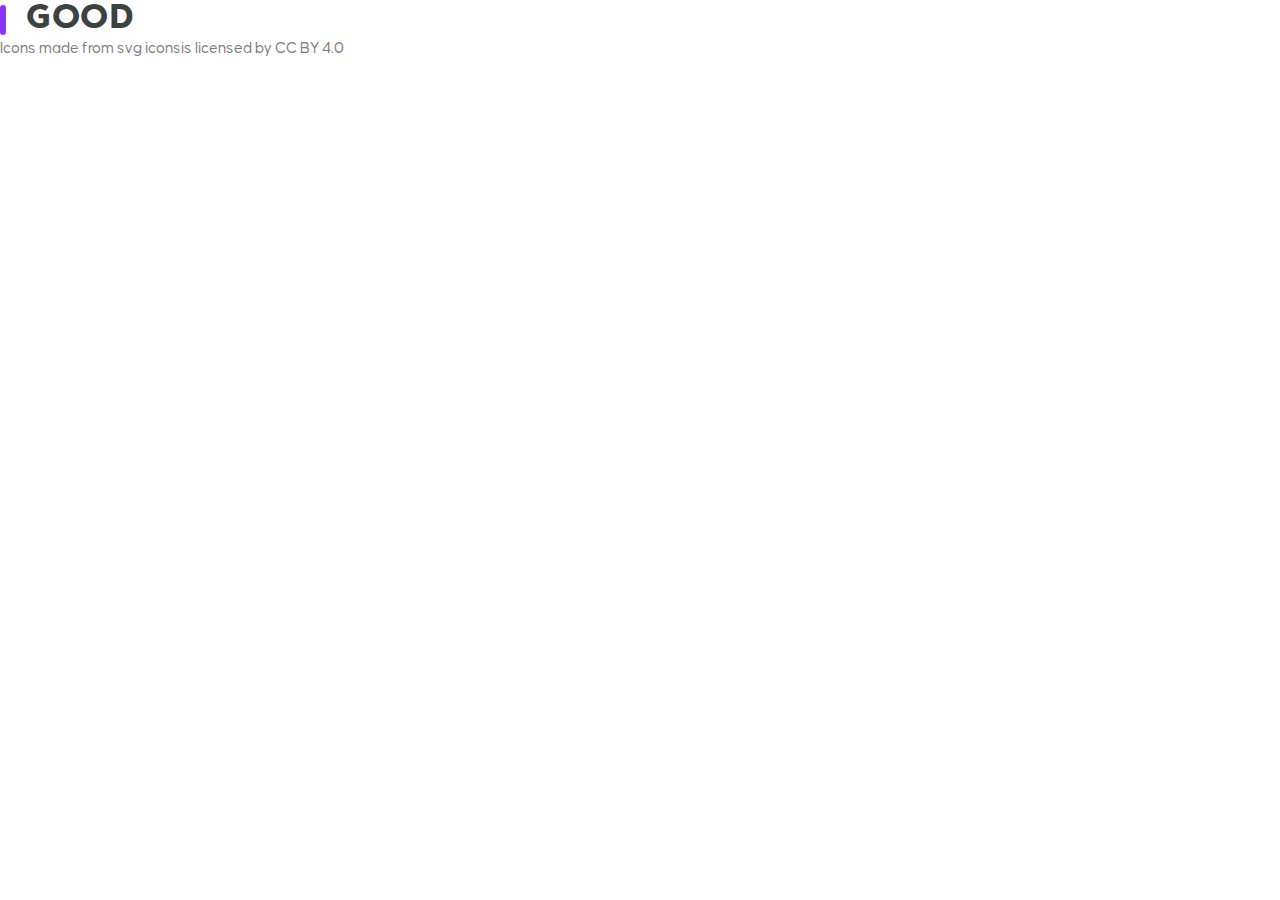
==== commit fca14211: "feat: add common components" ====
--- a/Euphoria_shop/index.html
+++ b/Euphoria_shop/index.html
@@ -9,9 +9,13 @@
 </head>
 <body>
   <div class="wrapper">
-    <h1>GOOD</h1>
+    <h1 class="title _icon-check-filled">
+      GOOD
+
+    </h1>
+    <div>Icons made from <a href="https://www.onlinewebfonts.com/icon">svg icons</a>is licensed by CC BY 4.0</div>
   </div>
   <script src="https://cdn.jsdelivr.net/npm/swiper@11/swiper-bundle.min.js"></script>
-  <script src="js/script.js"></script>
+  <!-- <script src="js/script.js"></script> -->
 </body>
 </html>--- a/Euphoria_shop/css/style.css
+++ b/Euphoria_shop/css/style.css
@@ -61,6 +61,186 @@
   font-weight: 800;
   font-style: normal;
 }
+@font-face {
+  font-family: "icons";
+  src: url("../fonts/icons.woff") format("woff"), url("../fonts/icons.woff2") format("woff2");
+  font-weight: normal;
+  font-style: normal;
+  font-display: swap;
+}
+[class*=_icon-]::before {
+  display: inline-block;
+  /* use !important to prevent issues with browser extensions that change fonts */
+  font-family: "icons";
+  font-style: normal;
+  font-weight: normal;
+  font-variant: normal;
+  line-height: 1;
+  /* Better Font Rendering =========== */
+  -webkit-font-smoothing: antialiased;
+  -moz-osx-font-smoothing: grayscale;
+}
+
+._icon-lock:before {
+  content: "\e900";
+}
+
+._icon-Plain_t_shirt:before {
+  content: "\e901";
+}
+
+._icon-ar-down:before {
+  content: "\e902";
+}
+
+._icon-ar-right:before {
+  content: "\e903";
+}
+
+._icon-bags:before {
+  content: "\e904";
+}
+
+._icon-cart:before {
+  content: "\e905";
+}
+
+._icon-ch-down:before {
+  content: "\e906";
+}
+
+._icon-check-empty:before {
+  content: "\e907";
+}
+
+._icon-check-filled:before {
+  content: "\e908";
+}
+
+._icon-check-green:before {
+  content: "\e909";
+}
+
+._icon-ch-right:before {
+  content: "\e90a";
+}
+
+._icon-ch-up:before {
+  content: "\e90b";
+}
+
+._icon-credit-card:before {
+  content: "\e90c";
+}
+
+._icon-cross:before {
+  content: "\e90d";
+}
+
+._icon-exit:before {
+  content: "\e90e";
+}
+
+._icon-eye:before {
+  content: "\e90f";
+}
+
+._icon-eye-dark:before {
+  content: "\e910";
+}
+
+._icon-eye-light:before {
+  content: "\e911";
+}
+
+._icon-heart:before {
+  content: "\e912";
+}
+
+._icon-icon:before {
+  content: "\e913";
+}
+
+._icon-message:before {
+  content: "\e914";
+}
+
+._icon-new-sl-left:before {
+  content: "\e915";
+}
+
+._icon-new-sl-right:before {
+  content: "\e916";
+}
+
+._icon-person:before {
+  content: "\e917";
+}
+
+._icon-play:before {
+  content: "\e918";
+}
+
+._icon-Polygon:before {
+  content: "\e919";
+}
+
+._icon-radio:before {
+  content: "\e91a";
+}
+
+._icon-radio-checked:before {
+  content: "\e91b";
+}
+
+._icon-sc-facebook:before {
+  content: "\e91c";
+}
+
+._icon-sc-instagram:before {
+  content: "\e91d";
+}
+
+._icon-sc-linkedin:before {
+  content: "\e91e";
+}
+
+._icon-sc-twitter:before {
+  content: "\e91f";
+}
+
+._icon-search:before {
+  content: "\e920";
+}
+
+._icon-shoppings:before {
+  content: "\e922";
+}
+
+._icon-sl-left:before {
+  content: "\e923";
+}
+
+._icon-sl-right:before {
+  content: "\e924";
+}
+
+._icon-star_empty:before {
+  content: "\e925";
+}
+
+._icon-star-filled:before {
+  content: "\e926";
+}
+
+._icon-star-half-filled:before {
+  content: "\e927";
+}
+
+._icon-truck:before {
+  content: "\e928";
+}
+
 *,
 *::after,
 *::before {
@@ -133,6 +313,284 @@
   -webkit-appearance: none;
   -moz-appearance: none;
   appearance: none;
+}
+
+.title {
+  font-family: "Core Sans", sans-serif;
+}
+
+.item-product__arrow, .item-product__favorite {
+  display: -webkit-box;
+  display: -ms-flexbox;
+  display: flex;
+  -webkit-box-align: center;
+      -ms-flex-align: center;
+          align-items: center;
+  -webkit-box-pack: center;
+      -ms-flex-pack: center;
+          justify-content: center;
+}
+
+.title {
+  display: -webkit-box;
+  display: -ms-flexbox;
+  display: flex;
+  -webkit-box-align: start;
+      -ms-flex-align: start;
+          align-items: flex-start;
+  color: #3C4242;
+  font-weight: 600;
+  line-height: 1.2;
+  letter-spacing: 0.0425rem;
+  gap: 0.5882352941em;
+}
+@media (min-width: 79.375em) {
+  .title {
+    font-size: 2.125rem;
+  }
+}
+@media (min-width: 20em) and (max-width: 79.375em) {
+  @supports (font-size: clamp( 1.625rem , 1.4565789474rem  +  0.8421052632vw , 2.125rem )) {
+    .title {
+      font-size: clamp( 1.625rem , 1.4565789474rem  +  0.8421052632vw , 2.125rem );
+    }
+  }
+  @supports not (font-size: clamp( 1.625rem , 1.4565789474rem  +  0.8421052632vw , 2.125rem )) {
+    .title {
+      font-size: calc(
+				1.625rem + 0.5 * (100vw - 20rem) / 59.375
+			);
+    }
+  }
+}
+@media (max-width: 20em) {
+  .title {
+    font-size: 1.625rem;
+  }
+}
+.title::before {
+  content: "";
+  -webkit-box-flex: 0;
+      -ms-flex: 0 0 0.375rem;
+          flex: 0 0 0.375rem;
+  width: 0.375rem;
+  height: 0.8823529412em;
+  margin-top: 0.1470588235em;
+  border-radius: 0.625rem;
+  background: #8A33FD;
+}
+
+.item-product {
+  position: relative;
+  display: grid;
+  gap: 1.875rem;
+}
+.item-product--category {
+  gap: 0.9375rem;
+}
+.item-product__favorite {
+  position: absolute;
+  top: 1.6875rem;
+  right: 1.25rem;
+  width: 2rem;
+  height: 2rem;
+  background-color: #FFFFFF;
+  border-radius: 50%;
+  -webkit-transition: all 0.3s ease;
+  -o-transition: all 0.3s ease;
+  transition: all 0.3s ease;
+  z-index: 1;
+}
+@media (any-hover: hover) {
+  .item-product__favorite:hover {
+    color: red;
+  }
+}
+.item-product__link {
+  display: block;
+  border-radius: 0.75rem;
+  -webkit-transition: all 0.3s ease;
+  -o-transition: all 0.3s ease;
+  transition: all 0.3s ease;
+}
+@media (any-hover: hover) {
+  .item-product__link:hover {
+    -webkit-transform: scale(1.01);
+        -ms-transform: scale(1.01);
+            transform: scale(1.01);
+  }
+}
+.item-product__img-link {
+  width: 100%;
+  height: 100%;
+  aspect-ratio: 282 / 370;
+  -o-object-fit: cover;
+     object-fit: cover;
+  -o-object-position: center;
+     object-position: center;
+  border-radius: 0.75rem;
+}
+.item-product__img-link .item-product__img-link {
+  width: 100%;
+  height: 100%;
+  aspect-ratio: 270 / 393;
+  -o-object-fit: cover;
+     object-fit: cover;
+  -o-object-position: center;
+     object-position: center;
+}
+.item-product__body {
+  display: grid;
+  grid-template-columns: 1fr auto;
+  row-gap: 0.3125rem;
+  -webkit-column-gap: 2.1875rem;
+     -moz-column-gap: 2.1875rem;
+          column-gap: 2.1875rem;
+}
+.item-product__title {
+  min-width: 0;
+  color: #3C4242;
+  font-weight: 600;
+  line-height: 1.2;
+  text-transform: capitalize;
+  -webkit-transition: all 0.3s ease;
+  -o-transition: all 0.3s ease;
+  transition: all 0.3s ease;
+}
+@media (any-hover: hover) {
+  .item-product__title:hover {
+    color: #8A33FD;
+    text-decoration: underline;
+  }
+}
+.item-product--category .item-product__title {
+  font-weight: 700;
+  line-height: 1.6;
+  letter-spacing: -0.0446875rem;
+  font-size: 1.125rem;
+}
+.item-product__title-link {
+  display: block;
+  -o-text-overflow: ellipsis;
+     text-overflow: ellipsis;
+  white-space: nowrap;
+  overflow: hidden;
+}
+.item-product__label {
+  grid-row: 2/3;
+  color: #807D7E;
+  font-size: 0.875rem;
+  font-weight: 500;
+  line-height: 1.2;
+  text-transform: capitalize;
+}
+.item-product__price, .item-product__arrow {
+  grid-row: span 2;
+}
+.item-product__price {
+  grid-row: 1/3;
+  align-self: center;
+  padding: 0.625rem 1.25rem;
+  color: #3C4242;
+  font-size: 0.875rem;
+  font-weight: 700;
+  line-height: 1.2;
+  border-radius: 0.5rem;
+  background: #F6F6F6;
+}
+.item-product__arrow {
+  color: #797979;
+  -webkit-transition: all 0.3s ease;
+  -o-transition: all 0.3s ease;
+  transition: all 0.3s ease;
+}
+.item-product__arrow::before {
+  font-size: 0.8125rem;
+}
+@media (any-hover: hover) {
+  .item-product__arrow:hover {
+    color: #8A33FD;
+  }
+}
+
+.button {
+  padding: 1rem 1.25rem;
+  border-radius: 0.5rem;
+  background: #8A33FD;
+  color: #FFFFFF;
+  text-align: center;
+  font-size: 1.125rem;
+  font-weight: 500;
+  line-height: 1.2;
+  -webkit-transition: all 0.3s ease;
+  -o-transition: all 0.3s ease;
+  transition: all 0.3s ease;
+}
+@media (any-hover: hover) {
+  .button:hover {
+    background: #6620C1;
+    -webkit-box-shadow: 0 0.1875rem 0.25rem 0 rgba(0, 0, 0, 0.1);
+            box-shadow: 0 0.1875rem 0.25rem 0 rgba(0, 0, 0, 0.1);
+  }
+}
+.button:focus {
+  background: #6620C1;
+  outline: 2px solid #6620C1;
+}
+.button:disabled {
+  background: #EAEAEA;
+  cursor: default;
+}
+.button--border {
+  border: 0.0625rem solid #3C4242;
+  background: transparent;
+  color: #3C4242;
+}
+@media (any-hover: hover) {
+  .button--border:hover {
+    background: rgba(102, 32, 193, 0.03);
+    -webkit-box-shadow: none;
+            box-shadow: none;
+  }
+}
+.button--border:focus {
+  border: 0.0625rem solid #8A33FD;
+  outline: 0.0625rem solid #8A33FD;
+  background: rgba(102, 32, 193, 0.03);
+}
+.button--border:disabled {
+  background: #EAEAEA;
+  border: 0;
+  cursor: default;
+}
+.button--border-white {
+  border: 0.0625rem solid #FFFFFF;
+  background: transparent;
+}
+@media (any-hover: hover) {
+  .button--border-white:hover {
+    background: transparent;
+    border: 0.0625rem solid #8A33FD;
+    outline: 0.0625rem solid #8A33FD;
+    -webkit-box-shadow: none;
+            box-shadow: none;
+  }
+}
+.button--border-white:focus {
+  border: 0.0625rem solid #8A33FD;
+  outline: 0.0625rem solid #8A33FD;
+  background: transparent;
+}
+.button--border-white:disabled {
+  color: #3C4242;
+  background: #EAEAEA;
+  border: 0;
+  outline: 0;
+  cursor: default;
+}
+
+.buttons {
+  background: #3C4242;
 }
 
 body {
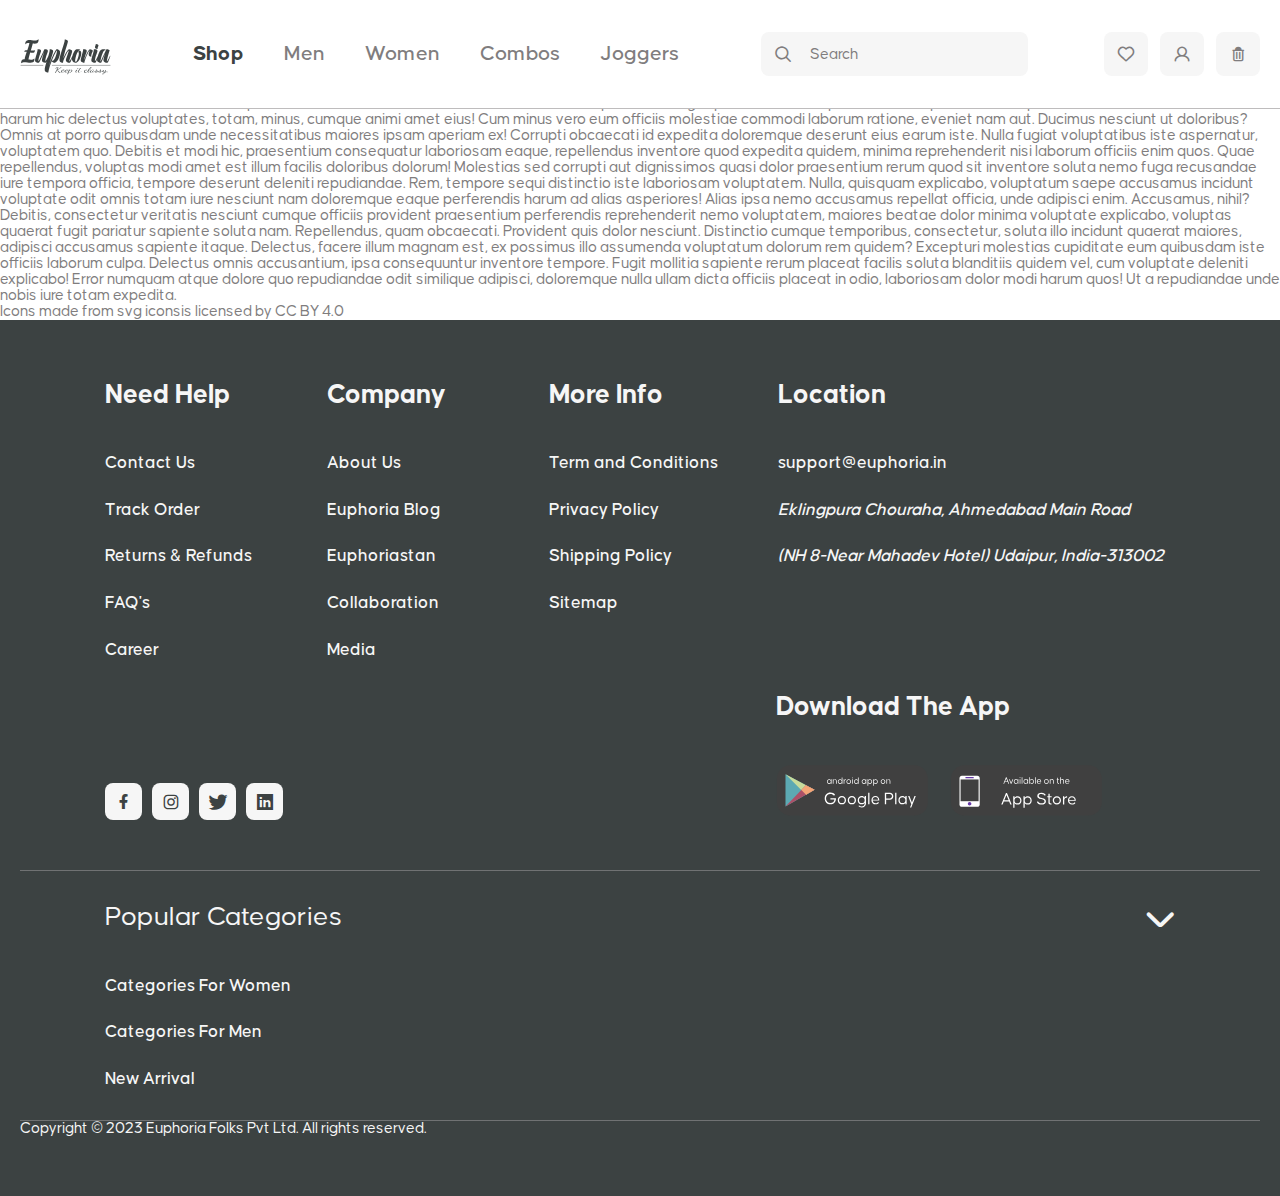
==== commit 72c151b1: "feat: add header, start footer" ====
--- a/Euphoria_shop/index.html
+++ b/Euphoria_shop/index.html
@@ -9,13 +9,195 @@
 </head>
 <body>
   <div class="wrapper">
-    <h1 class="title _icon-check-filled">
-      GOOD
-
-    </h1>
+    <header class="header">
+      <div class="header__container">
+        <img src="img/header/logo.svg" alt="logo Euphoria" class="header__logo logo">
+        <div class="header__menu menu">
+          <nav class="menu__body">
+            <ul class="menu__list">
+              <li class="menu__item">
+                <a href="#" class="menu__link menu__link--active">Shop</a>
+              </li>
+              <li class="menu__item">
+                <a href="#" class="menu__link">Men</a>
+              </li>
+              <li class="menu__item">
+                <a href="#" class="menu__link">Women</a>
+              </li>
+              <li class="menu__item">
+                <a href="#" class="menu__link">Combos</a>
+              </li>
+              <li class="menu__item">
+                <a href="#" class="menu__link">Joggers</a>
+              </li>
+            </ul>
+          </nav>
+        </div>
+        <form action="#" class="header__search search-form">
+          <input type="text" class="search-form__input" placeholder="Search">
+          <button class="search-form__icon _icon-search"></button>
+        </form>
+        <div class="header__actions actions">
+          <a href="#" class="actions__item _icon-heart"></a>
+          <a href="#" class="actions__item _icon-person"></a>
+          <a href="#" class="actions__item _icon-cart"></a>
+        </div>
+        <button class="header__burger burger">
+          <span></span>
+        </button>
+      </div>
+    </header>
+    Ab tenetur libero incidunt hic vero aliquid. At quo odit maiores ex sint voluptates dolor, impedit nihil nesciunt ea quibusdam ipsa, dolorem ad natus. Hic veritatis quam libero nobis optio.
+    Quam fuga maxime neque velit eius eos non dolorum, fugiat minima atque vitae unde accusantium reprehenderit omnis mollitia iste, adipisci labore modi impedit facilis pariatur? Dolore, ad officia! Esse, praesentium?
+    Molestiae, itaque ducimus nihil architecto officia molestias voluptatem vero, sapiente quisquam cumque laudantium provident eaque ipsa accusamus ullam id? Aut ipsum molestias iusto esse ut quasi aperiam ab maiores minima.
+    Maiores, repudiandae facere corrupti illo autem repellat ipsum vero iusto deserunt repellendus, temporibus, animi in eius quod dignissimos labore? Aliquid ipsa, laudantium animi illum eaque rem ab dolorem aliquam ea!
+    Maiores quidem alias rerum quam recusandae enim laudantium et possimus. Sint ipsum porro error deleniti, rerum itaque similique. Eum sed quis doloremque accusamus quod aut maxime officiis fugiat odio provident?
+    Porro, rem libero blanditiis modi maiores mollitia. Dicta ut quisquam distinctio veritatis ea. Iusto omnis, repudiandae veniam consectetur nobis delectus cumque harum, fuga quasi, rerum eos quos velit. Nisi, quae.
+    Incidunt quis ut iste non ex molestiae deserunt harum hic delectus voluptates, totam, minus, cumque animi amet eius! Cum minus vero eum officiis molestiae commodi laborum ratione, eveniet nam aut.
+    Ducimus nesciunt ut doloribus? Omnis at porro quibusdam unde necessitatibus maiores ipsam aperiam ex! Corrupti obcaecati id expedita doloremque deserunt eius earum iste. Nulla fugiat voluptatibus iste aspernatur, voluptatem quo.
+    Debitis et modi hic, praesentium consequatur laboriosam eaque, repellendus inventore quod expedita quidem, minima reprehenderit nisi laborum officiis enim quos. Quae repellendus, voluptas modi amet est illum facilis doloribus dolorum!
+    Molestias sed corrupti aut dignissimos quasi dolor praesentium rerum quod sit inventore soluta nemo fuga recusandae iure tempora officia, tempore deserunt deleniti repudiandae. Rem, tempore sequi distinctio iste laboriosam voluptatem.
+    Nulla, quisquam explicabo, voluptatum saepe accusamus incidunt voluptate odit omnis totam iure nesciunt nam doloremque eaque perferendis harum ad alias asperiores! Alias ipsa nemo accusamus repellat officia, unde adipisci enim.
+    Accusamus, nihil? Debitis, consectetur veritatis nesciunt cumque officiis provident praesentium perferendis reprehenderit nemo voluptatem, maiores beatae dolor minima voluptate explicabo, voluptas quaerat fugit pariatur sapiente soluta nam. Repellendus, quam obcaecati.
+    Provident quis dolor nesciunt. Distinctio cumque temporibus, consectetur, soluta illo incidunt quaerat maiores, adipisci accusamus sapiente itaque. Delectus, facere illum magnam est, ex possimus illo assumenda voluptatum dolorum rem quidem?
+    Excepturi molestias cupiditate eum quibusdam iste officiis laborum culpa. Delectus omnis accusantium, ipsa consequuntur inventore tempore. Fugit mollitia sapiente rerum placeat facilis soluta blanditiis quidem vel, cum voluptate deleniti explicabo!
+    Error numquam atque dolore quo repudiandae odit similique adipisci, doloremque nulla ullam dicta officiis placeat in odio, laboriosam dolor modi harum quos! Ut a repudiandae unde nobis iure totam expedita.
     <div>Icons made from <a href="https://www.onlinewebfonts.com/icon">svg icons</a>is licensed by CC BY 4.0</div>
+    <footer class="footer">
+      <div class="footer__container">
+        <div class="footer__menu-block">
+          <article class="footer__menu">
+            <h4 class="footer__subtitle">Need Help</h4>
+            <ul class="footer__list">
+              <li class="footer__item">
+                <a href="#" class="footer__link">Contact Us</a>
+              </li>
+              <li class="footer__item">
+                <a href="#" class="footer__link">Track Order</a>
+              </li>
+              <li class="footer__item">
+                <a href="#" class="footer__link">Returns &AMP; Refunds</a>
+              </li>
+              <li class="footer__item">
+                <a href="#" class="footer__link">FAQ's</a>
+              </li>
+              <li class="footer__item">
+                <a href="#" class="footer__link">Career</a>
+              </li>
+            </ul>
+          </article>
+          <article class="footer__menu">
+            <h3 class="footer__subtitle">Company</h3>
+            <ul class="footer__list">
+              <li class="footer__item">
+                <a href="#" class="footer__link">About Us</a>
+              </li>
+              <li class="footer__item">
+                <a href="#" class="footer__link">Euphoria Blog</a>
+              </li >
+              <li class="footer__item">
+                <a href="#" class="footer__link">Euphoriastan</a>
+              </li>
+              <li class="footer__item">
+                <a href="#" class="footer__link">Collaboration</a>
+              </li>
+              <li class="footer__item">
+                <a href="#" class="footer__link">Media</a>
+              </li>
+            </ul>
+          </article>
+          <article class="footer__menu">
+            <h4 class="footer__subtitle">More Info</h4>
+            <ul class="footer__list">
+              <li class="footer__item">
+                <a href="#" class="footer__link">Term and Conditions</a>
+              </li>
+              <li class="footer__item">
+                <a href="#" class="footer__link">Privacy Policy</a>
+              </li>
+              <li class="footer__item">
+                <a href="#" class="footer__link">Shipping Policy</a>
+              </li>
+              <li class="footer__item">
+                <a href="#" class="footer__link">Sitemap</a>
+              </li>
+            </ul>
+          </article>
+          <article class="footer__menu">
+            <h4 class="footer__subtitle">Location</h4>
+            <ul class="footer__list">
+              <li class="footer__item">
+                <a href="mailto:support@euphoria.in" class="footer__link">support@euphoria.in</a>
+              </li>
+              <li class="footer__item">
+                <address class="footer__adress">
+                  Eklingpura Chouraha, Ahmedabad Main Road
+                </address>
+              </li>
+              <li class="footer__item">
+                <address class="footer__adress">
+                  (NH 8-Near Mahadev Hotel) Udaipur, India-313002
+                </address>
+              </li>
+            </ul>
+          </article>
+        </div>
+        <div class="footer__body">
+          <div class="footer__social social">
+            <ul class="social__list">
+              <li class="social__item">
+                <a href="#" target="_blank" class="social__link _icon-sc-facebook"></a>
+              </li>
+              <li class="social__item">
+                <a href="#" target="_blank" class="social__link _icon-sc-instagram"></a>
+              </li>
+              <li class="social__item">
+                <a href="#" target="_blank" class="social__link _icon-sc-twitter"></a>
+              </li>
+              <li class="social__item">
+                <a href="#" target="_blank" class="social__link _icon-sc-linkedin"></a>
+              </li>
+            </ul>
+          </div>
+          <div class="footer__apps">
+            <h5 class="footer__subtitle">Download The App</h5>
+            <div class="apps">
+              <a href="#" target="_blank" class="apps__link">
+                <svg class="apps__item">
+                  <use xlink:href="img/footer/sprite.svg#play_market"></use>
+                </svg>
+              </a>
+              <a href="#" target="_blank" class="apps__link">
+                <svg class="apps__item">
+                  <use xlink:href="img/footer/sprite.svg#app_store"></use>
+                </svg>
+              </a>
+            </div>
+          </div>
+        </div>
+        <div class="footer__categories" aria-role="details">
+          <div data-spoiler class="footer__subtitle summary" aria-role="summary">
+            <button class="summary__btn _icon-ch-down">Popular Categories</button>
+          </div>
+          <ul class="footer__list">
+            <li class="footer__item">
+              <a href="#" class="footer__link">Categories For Women</a>
+            </li>
+            <li class="footer__item">
+              <a href="#" class="footer__link">Categories For Men</a>
+            </li>
+            <li class="footer__item">
+              <a href="#" class="footer__link">New Arrival</a>
+            </li>
+          </ul>
+        </div>
+        <div class="footer__copyright">
+          Copyright © 2023 Euphoria Folks Pvt Ltd. All rights reserved.
+        </div>
+      </div>
+    </footer>
   </div>
   <script src="https://cdn.jsdelivr.net/npm/swiper@11/swiper-bundle.min.js"></script>
-  <!-- <script src="js/script.js"></script> -->
+  <script src="js/script.js"></script>
 </body>
 </html>--- a/Euphoria_shop/css/style.css
+++ b/Euphoria_shop/css/style.css
@@ -293,11 +293,13 @@
   font-family: inherit;
   font-size: inherit;
   line-height: inherit;
-}
-
-button {
   color: inherit;
   background-color: transparent;
+}
+
+input,
+textarea {
+  width: 100%;
 }
 
 button,
@@ -319,7 +321,7 @@
   font-family: "Core Sans", sans-serif;
 }
 
-.item-product__arrow, .item-product__favorite {
+.social__link, .actions__item, .search-form__icon, .menu__list, .item-product__arrow, .item-product__favorite {
   display: -webkit-box;
   display: -ms-flexbox;
   display: flex;
@@ -593,11 +595,1108 @@
   background: #3C4242;
 }
 
+.header {
+  position: fixed;
+  top: 0;
+  left: 0;
+  width: 100%;
+  border-bottom: 0.0625rem solid #bebcbd;
+  background-color: #FFFFFF;
+}
+.header__container {
+  display: -webkit-box;
+  display: -ms-flexbox;
+  display: flex;
+  -webkit-box-pack: justify;
+      -ms-flex-pack: justify;
+          justify-content: space-between;
+  -webkit-box-align: center;
+      -ms-flex-align: center;
+          align-items: center;
+  padding: 0.625rem 0rem;
+}
+@media (min-width: 79.375em) {
+  .header__container {
+    min-height: 6.75rem;
+  }
+}
+@media (min-width: 20em) and (max-width: 79.375em) {
+  @supports (min-height: clamp( 4.0625rem , 3.1572368421rem  +  4.5263157895vw , 6.75rem )) {
+    .header__container {
+      min-height: clamp( 4.0625rem , 3.1572368421rem  +  4.5263157895vw , 6.75rem );
+    }
+  }
+  @supports not (min-height: clamp( 4.0625rem , 3.1572368421rem  +  4.5263157895vw , 6.75rem )) {
+    .header__container {
+      min-height: calc(
+				4.0625rem + 2.6875 * (100vw - 20rem) / 59.375
+			);
+    }
+  }
+}
+@media (max-width: 20em) {
+  .header__container {
+    min-height: 4.0625rem;
+  }
+}
+@media (min-width: 79.375em) {
+  .header__container {
+    -webkit-column-gap: 4.75rem;
+       -moz-column-gap: 4.75rem;
+            column-gap: 4.75rem;
+  }
+}
+@media (min-width: 61.99875em) and (max-width: 79.375em) {
+  @supports ((-moz-column-gap: clamp( 0.75rem , -13.5220667578rem  +  23.019926624vw , 4.75rem )) or (column-gap: clamp( 0.75rem , -13.5220667578rem  +  23.019926624vw , 4.75rem ))) {
+    .header__container {
+      -webkit-column-gap: clamp( 0.75rem , -13.5220667578rem  +  23.019926624vw , 4.75rem );
+         -moz-column-gap: clamp( 0.75rem , -13.5220667578rem  +  23.019926624vw , 4.75rem );
+              column-gap: clamp( 0.75rem , -13.5220667578rem  +  23.019926624vw , 4.75rem );
+    }
+  }
+  @supports not ((-moz-column-gap: clamp( 0.75rem , -13.5220667578rem  +  23.019926624vw , 4.75rem )) or (column-gap: clamp( 0.75rem , -13.5220667578rem  +  23.019926624vw , 4.75rem ))) {
+    .header__container {
+      -webkit-column-gap: calc(
+				0.75rem + 4 * (100vw - 61.99875rem) / 17.37625
+			);
+         -moz-column-gap: calc(
+				0.75rem + 4 * (100vw - 61.99875rem) / 17.37625
+			);
+              column-gap: calc(
+				0.75rem + 4 * (100vw - 61.99875rem) / 17.37625
+			);
+    }
+  }
+}
+@media (max-width: 61.99875em) {
+  .header__container {
+    -webkit-column-gap: 0.75rem;
+       -moz-column-gap: 0.75rem;
+            column-gap: 0.75rem;
+  }
+}
+.header__logo {
+  position: relative;
+  z-index: 4;
+}
+@media (max-width: 52.49875em) {
+  .header__menu {
+    position: fixed;
+    width: 100%;
+    height: 100vh;
+    top: 0;
+    left: -100%;
+    padding: 0rem 0.9375rem 6.5625rem 0.9375rem;
+    overflow: auto;
+    background-color: #FFFFFF;
+    z-index: 2;
+    -webkit-transition: all 0.3s ease;
+    -o-transition: all 0.3s ease;
+    transition: all 0.3s ease;
+  }
+}
+@media (max-width: 52.49875em) and (min-width: 20em) and (max-width: 52.49875em) {
+  @supports (padding-top: clamp( 5.9375rem , 4.2835902342rem  +  8.2695488288vw , 8.625rem )) {
+    .header__menu {
+      padding-top: clamp( 5.9375rem , 4.2835902342rem  +  8.2695488288vw , 8.625rem );
+    }
+  }
+  @supports not (padding-top: clamp( 5.9375rem , 4.2835902342rem  +  8.2695488288vw , 8.625rem )) {
+    .header__menu {
+      padding-top: calc(
+				5.9375rem + 2.6875 * (100vw - 20rem) / 32.49875
+			);
+    }
+  }
+}
+@media (max-width: 52.49875em) and (max-width: 20em) {
+  .header__menu {
+    padding-top: 5.9375rem;
+  }
+}
+@media (max-width: 52.49875em) {
+  .header__menu::before {
+    content: "";
+    position: fixed;
+    top: 0;
+    left: -100%;
+    width: 100%;
+    background-color: #FFFFFF;
+    border-bottom: 0.0625rem solid #bebcbd;
+    z-index: 3;
+    -webkit-transition: all 0.3s ease;
+    -o-transition: all 0.3s ease;
+    transition: all 0.3s ease;
+  }
+}
+@media (max-width: 52.49875em) and (min-width: 79.375em) {
+  .header__menu::before {
+    height: 6.8125rem;
+  }
+}
+@media (max-width: 52.49875em) and (min-width: 20em) and (max-width: 79.375em) {
+  @supports (height: clamp( 4.125rem , 3.2197368421rem  +  4.5263157895vw , 6.8125rem )) {
+    .header__menu::before {
+      height: clamp( 4.125rem , 3.2197368421rem  +  4.5263157895vw , 6.8125rem );
+    }
+  }
+  @supports not (height: clamp( 4.125rem , 3.2197368421rem  +  4.5263157895vw , 6.8125rem )) {
+    .header__menu::before {
+      height: calc(
+				4.125rem + 2.6875 * (100vw - 20rem) / 59.375
+			);
+    }
+  }
+}
+@media (max-width: 52.49875em) and (max-width: 20em) {
+  .header__menu::before {
+    height: 4.125rem;
+  }
+}
+@media (max-width: 52.49875em) {
+  .menu-open .header__menu {
+    left: 0;
+  }
+  .menu-open .header__menu::before {
+    left: 0;
+  }
+}
+.header__search {
+  position: relative;
+  -webkit-box-flex: 0;
+      -ms-flex: 0 0 21.532258%;
+          flex: 0 0 21.532258%; /* 267/1240 */
+  z-index: 4;
+}
+@media (max-width: 52.49875em) {
+  .header__search {
+    -webkit-box-flex: 1;
+        -ms-flex-positive: 1;
+            flex-grow: 1;
+  }
+}
+.header__actions {
+  position: relative;
+  z-index: 4;
+}
+@media (max-width: 33.75em) {
+  .header__actions {
+    position: fixed;
+    left: 0;
+    bottom: 0;
+    width: 100%;
+    padding: 0.9375rem;
+    background-color: #fff;
+    border-top: 0.0625rem solid #bebcbd;
+  }
+}
+.header__burger {
+  position: relative;
+  z-index: 4;
+}
+
+.logo {
+  height: 2.8125rem;
+}
+@media (min-width: 79.375em) {
+  .logo {
+    width: 5.6875rem;
+  }
+}
+@media (min-width: 61.99875em) and (max-width: 79.375em) {
+  @supports (width: clamp( 4.4375rem , -0.0225208618rem  +  7.19372707vw , 5.6875rem )) {
+    .logo {
+      width: clamp( 4.4375rem , -0.0225208618rem  +  7.19372707vw , 5.6875rem );
+    }
+  }
+  @supports not (width: clamp( 4.4375rem , -0.0225208618rem  +  7.19372707vw , 5.6875rem )) {
+    .logo {
+      width: calc(
+				4.4375rem + 1.25 * (100vw - 61.99875rem) / 17.37625
+			);
+    }
+  }
+}
+@media (max-width: 61.99875em) {
+  .logo {
+    width: 4.4375rem;
+  }
+}
+
+.menu {
+  -webkit-box-flex: 1;
+      -ms-flex-positive: 1;
+          flex-grow: 1;
+}
+.menu__list {
+  -ms-flex-wrap: wrap;
+      flex-wrap: wrap;
+  row-gap: 0.25rem;
+}
+@media (min-width: 79.375em) {
+  .menu__list {
+    -webkit-column-gap: 2.5rem;
+       -moz-column-gap: 2.5rem;
+            column-gap: 2.5rem;
+  }
+}
+@media (min-width: 52.49875em) and (max-width: 79.375em) {
+  @supports ((-moz-column-gap: clamp( 0.625rem , -3.037533138rem  +  6.9764197014vw , 2.5rem )) or (column-gap: clamp( 0.625rem , -3.037533138rem  +  6.9764197014vw , 2.5rem ))) {
+    .menu__list {
+      -webkit-column-gap: clamp( 0.625rem , -3.037533138rem  +  6.9764197014vw , 2.5rem );
+         -moz-column-gap: clamp( 0.625rem , -3.037533138rem  +  6.9764197014vw , 2.5rem );
+              column-gap: clamp( 0.625rem , -3.037533138rem  +  6.9764197014vw , 2.5rem );
+    }
+  }
+  @supports not ((-moz-column-gap: clamp( 0.625rem , -3.037533138rem  +  6.9764197014vw , 2.5rem )) or (column-gap: clamp( 0.625rem , -3.037533138rem  +  6.9764197014vw , 2.5rem ))) {
+    .menu__list {
+      -webkit-column-gap: calc(
+				0.625rem + 1.875 * (100vw - 52.49875rem) / 26.87625
+			);
+         -moz-column-gap: calc(
+				0.625rem + 1.875 * (100vw - 52.49875rem) / 26.87625
+			);
+              column-gap: calc(
+				0.625rem + 1.875 * (100vw - 52.49875rem) / 26.87625
+			);
+    }
+  }
+}
+@media (max-width: 52.49875em) {
+  .menu__list {
+    -webkit-column-gap: 0.625rem;
+       -moz-column-gap: 0.625rem;
+            column-gap: 0.625rem;
+  }
+}
+@media (max-width: 52.49875em) {
+  .menu__list {
+    -webkit-box-orient: vertical;
+    -webkit-box-direction: normal;
+        -ms-flex-direction: column;
+            flex-direction: column;
+    row-gap: 1.5625rem;
+  }
+}
+.menu__link {
+  position: relative;
+  font-size: 1.375rem;
+  font-weight: 500;
+  -webkit-transition: all 0.3s ease;
+  -o-transition: all 0.3s ease;
+  transition: all 0.3s ease;
+}
+.menu__link--active {
+  color: #3C4242;
+  font-weight: 700;
+}
+.menu__link:before {
+  content: "";
+  position: absolute;
+  top: 100%;
+  left: 50%;
+  height: 0.125rem;
+  width: 0;
+  background-color: #8A33FD;
+  border-radius: 0.5rem;
+  -webkit-transition: all 0.3s ease;
+  -o-transition: all 0.3s ease;
+  transition: all 0.3s ease;
+}
+@media (any-hover: hover) {
+  .menu__link:hover:before {
+    width: 100%;
+    left: 0;
+  }
+}
+@media (max-width: 52.49875em) {
+  .menu__link {
+    font-size: 2.25rem;
+  }
+}
+
+.search-form {
+  border-radius: 0.5rem;
+  background: #F6F6F6;
+  padding-left: 2.75rem;
+}
+.search-form__input {
+  height: 2.75rem;
+  padding: 0 0.9375rem 0 0.3125rem;
+  color: #3C4242;
+}
+.search-form__input:focus::-webkit-input-placeholder {
+  opacity: 0;
+}
+.search-form__input:focus::-moz-placeholder {
+  opacity: 0;
+}
+.search-form__input:focus:-ms-input-placeholder {
+  opacity: 0;
+}
+.search-form__input:focus::-ms-input-placeholder {
+  opacity: 0;
+}
+.search-form__input:focus::placeholder {
+  opacity: 0;
+}
+.search-form__input::-webkit-input-placeholder {
+  color: #807D7E;
+  -webkit-transition: all 0.3s ease;
+  transition: all 0.3s ease;
+}
+.search-form__input::-moz-placeholder {
+  color: #807D7E;
+  -moz-transition: all 0.3s ease;
+  transition: all 0.3s ease;
+}
+.search-form__input:-ms-input-placeholder {
+  color: #807D7E;
+  -ms-transition: all 0.3s ease;
+  transition: all 0.3s ease;
+}
+.search-form__input::-ms-input-placeholder {
+  color: #807D7E;
+  -ms-transition: all 0.3s ease;
+  transition: all 0.3s ease;
+}
+.search-form__input::placeholder {
+  color: #807D7E;
+  -webkit-transition: all 0.3s ease;
+  -o-transition: all 0.3s ease;
+  transition: all 0.3s ease;
+}
+.search-form__icon {
+  position: absolute;
+  top: 0;
+  left: 0;
+  width: 2.75rem;
+  height: 2.75rem;
+}
+@media (any-hover: hover) {
+  .search-form__icon:hover {
+    color: #8A33FD;
+  }
+}
+
+.actions {
+  display: grid;
+  grid-auto-flow: column;
+  grid-auto-columns: 1fr;
+  gap: 0.75rem;
+}
+@media (max-width: 33.75em) {
+  .actions {
+    background: #FFFFFF;
+  }
+}
+.actions__item {
+  width: 2.75rem;
+  height: 2.75rem;
+  border-radius: 0.5rem;
+  background: #F6F6F6;
+  -webkit-transition: all 0.3s ease;
+  -o-transition: all 0.3s ease;
+  transition: all 0.3s ease;
+}
+@media (any-hover: hover) {
+  .actions__item:hover {
+    background: #8A33FD;
+    color: #FFFFFF;
+  }
+}
+@media (max-width: 33.75em) {
+  .actions__item {
+    width: auto;
+  }
+}
+
+.burger {
+  display: none;
+}
+@media (max-width: 52.49875em) {
+  .burger {
+    display: block;
+    width: 1.875rem;
+    height: 1.125rem;
+    z-index: 5;
+  }
+}
+@media (max-width: 52.49875em) and (any-hover: none) {
+  .burger {
+    cursor: default;
+  }
+}
+@media (max-width: 52.49875em) {
+  .burger span, .burger::before, .burger::after {
+    content: "";
+    position: absolute;
+    right: 0;
+    width: 100%;
+    height: 0.125rem;
+    background-color: #807D7E;
+    -webkit-transition: all 0.3s ease;
+    -o-transition: all 0.3s ease;
+    transition: all 0.3s ease;
+  }
+}
+@media (max-width: 52.49875em) {
+  .burger::before {
+    top: 0;
+  }
+}
+@media (max-width: 52.49875em) {
+  .burger::after {
+    bottom: 0;
+  }
+}
+@media (max-width: 52.49875em) {
+  .burger span {
+    top: calc(50% - 0.0625rem);
+  }
+}
+@media (max-width: 52.49875em) {
+  .menu-open .burger span {
+    width: 0;
+  }
+  .menu-open .burger:before {
+    top: calc(50% - 0.0625rem);
+    -webkit-transform: rotate(45deg);
+        -ms-transform: rotate(45deg);
+            transform: rotate(45deg);
+  }
+  .menu-open .burger:after {
+    bottom: calc(50% - 0.0625rem);
+    -webkit-transform: rotate(-45deg);
+        -ms-transform: rotate(-45deg);
+            transform: rotate(-45deg);
+  }
+}
+
+.footer {
+  color: #F6F6F6;
+  background-color: #3C4242;
+}
+@media (min-width: 79.375em) {
+  .footer {
+    padding-top: 3.6875rem;
+  }
+}
+@media (min-width: 20em) and (max-width: 79.375em) {
+  @supports (padding-top: clamp( 1.875rem , 1.2644736842rem  +  3.0526315789vw , 3.6875rem )) {
+    .footer {
+      padding-top: clamp( 1.875rem , 1.2644736842rem  +  3.0526315789vw , 3.6875rem );
+    }
+  }
+  @supports not (padding-top: clamp( 1.875rem , 1.2644736842rem  +  3.0526315789vw , 3.6875rem )) {
+    .footer {
+      padding-top: calc(
+				1.875rem + 1.8125 * (100vw - 20rem) / 59.375
+			);
+    }
+  }
+}
+@media (max-width: 20em) {
+  .footer {
+    padding-top: 1.875rem;
+  }
+}
+@media (min-width: 79.375em) {
+  .footer {
+    padding-bottom: 3.6875rem;
+  }
+}
+@media (min-width: 20em) and (max-width: 79.375em) {
+  @supports (padding-bottom: clamp( 1.875rem , 1.2644736842rem  +  3.0526315789vw , 3.6875rem )) {
+    .footer {
+      padding-bottom: clamp( 1.875rem , 1.2644736842rem  +  3.0526315789vw , 3.6875rem );
+    }
+  }
+  @supports not (padding-bottom: clamp( 1.875rem , 1.2644736842rem  +  3.0526315789vw , 3.6875rem )) {
+    .footer {
+      padding-bottom: calc(
+				1.875rem + 1.8125 * (100vw - 20rem) / 59.375
+			);
+    }
+  }
+}
+@media (max-width: 20em) {
+  .footer {
+    padding-bottom: 1.875rem;
+  }
+}
+.footer__menu-block {
+  display: grid;
+  grid-template-columns: repeat(auto-fit, minmax(10.125rem, -webkit-max-content));
+  grid-template-columns: repeat(auto-fit, minmax(10.125rem, max-content));
+  row-gap: 1.25rem;
+}
+@media (min-width: 79.375em) {
+  .footer__menu-block {
+    -webkit-column-gap: 3.75rem;
+       -moz-column-gap: 3.75rem;
+            column-gap: 3.75rem;
+  }
+}
+@media (min-width: 48em) and (max-width: 79.375em) {
+  @supports ((-moz-column-gap: clamp( 1.875rem , -0.9935258964rem  +  5.9760956175vw , 3.75rem )) or (column-gap: clamp( 1.875rem , -0.9935258964rem  +  5.9760956175vw , 3.75rem ))) {
+    .footer__menu-block {
+      -webkit-column-gap: clamp( 1.875rem , -0.9935258964rem  +  5.9760956175vw , 3.75rem );
+         -moz-column-gap: clamp( 1.875rem , -0.9935258964rem  +  5.9760956175vw , 3.75rem );
+              column-gap: clamp( 1.875rem , -0.9935258964rem  +  5.9760956175vw , 3.75rem );
+    }
+  }
+  @supports not ((-moz-column-gap: clamp( 1.875rem , -0.9935258964rem  +  5.9760956175vw , 3.75rem )) or (column-gap: clamp( 1.875rem , -0.9935258964rem  +  5.9760956175vw , 3.75rem ))) {
+    .footer__menu-block {
+      -webkit-column-gap: calc(
+				1.875rem + 1.875 * (100vw - 48rem) / 31.375
+			);
+         -moz-column-gap: calc(
+				1.875rem + 1.875 * (100vw - 48rem) / 31.375
+			);
+              column-gap: calc(
+				1.875rem + 1.875 * (100vw - 48rem) / 31.375
+			);
+    }
+  }
+}
+@media (max-width: 48em) {
+  .footer__menu-block {
+    -webkit-column-gap: 1.875rem;
+       -moz-column-gap: 1.875rem;
+            column-gap: 1.875rem;
+  }
+}
+@media (min-width: 79.375em) {
+  .footer__menu-block {
+    padding-left: 5.3125rem;
+  }
+}
+@media (min-width: 48em) and (max-width: 79.375em) {
+  @supports (padding-left: clamp( 0.0000000625rem , -8.1274898817rem  +  16.9322707171vw , 5.3125rem )) {
+    .footer__menu-block {
+      padding-left: clamp( 0.0000000625rem , -8.1274898817rem  +  16.9322707171vw , 5.3125rem );
+    }
+  }
+  @supports not (padding-left: clamp( 0.0000000625rem , -8.1274898817rem  +  16.9322707171vw , 5.3125rem )) {
+    .footer__menu-block {
+      padding-left: calc(
+				0.0000000625rem + 5.3124999375 * (100vw - 48rem) / 31.375
+			);
+    }
+  }
+}
+@media (max-width: 48em) {
+  .footer__menu-block {
+    padding-left: 0.0000000625rem;
+  }
+}
+@media (min-width: 79.375em) {
+  .footer__menu-block {
+    padding-right: 5.3125rem;
+  }
+}
+@media (min-width: 48em) and (max-width: 79.375em) {
+  @supports (padding-right: clamp( 0.0000000625rem , -8.1274898817rem  +  16.9322707171vw , 5.3125rem )) {
+    .footer__menu-block {
+      padding-right: clamp( 0.0000000625rem , -8.1274898817rem  +  16.9322707171vw , 5.3125rem );
+    }
+  }
+  @supports not (padding-right: clamp( 0.0000000625rem , -8.1274898817rem  +  16.9322707171vw , 5.3125rem )) {
+    .footer__menu-block {
+      padding-right: calc(
+				0.0000000625rem + 5.3124999375 * (100vw - 48rem) / 31.375
+			);
+    }
+  }
+}
+@media (max-width: 48em) {
+  .footer__menu-block {
+    padding-right: 0.0000000625rem;
+  }
+}
+@media (min-width: 79.375em) {
+  .footer__menu-block:not(:last-child) {
+    margin-bottom: 1.875rem;
+  }
+}
+@media (min-width: 20em) and (max-width: 79.375em) {
+  @supports (margin-bottom: clamp( 1.25rem , 1.0394736842rem  +  1.0526315789vw , 1.875rem )) {
+    .footer__menu-block:not(:last-child) {
+      margin-bottom: clamp( 1.25rem , 1.0394736842rem  +  1.0526315789vw , 1.875rem );
+    }
+  }
+  @supports not (margin-bottom: clamp( 1.25rem , 1.0394736842rem  +  1.0526315789vw , 1.875rem )) {
+    .footer__menu-block:not(:last-child) {
+      margin-bottom: calc(
+				1.25rem + 0.625 * (100vw - 20rem) / 59.375
+			);
+    }
+  }
+}
+@media (max-width: 20em) {
+  .footer__menu-block:not(:last-child) {
+    margin-bottom: 1.25rem;
+  }
+}
+@media (max-width: 47.99875em) {
+  .footer__menu-block {
+    grid-template-columns: repeat(auto-fit, minmax(15.625rem, -webkit-max-content));
+    grid-template-columns: repeat(auto-fit, minmax(15.625rem, max-content));
+  }
+}
+.footer__subtitle {
+  font-weight: 700;
+  line-height: 120%;
+}
+@media (min-width: 79.375em) {
+  .footer__subtitle {
+    font-size: 1.78125rem;
+  }
+}
+@media (min-width: 20em) and (max-width: 79.375em) {
+  @supports (font-size: clamp( 1.5rem , 1.4052631579rem  +  0.4736842105vw , 1.78125rem )) {
+    .footer__subtitle {
+      font-size: clamp( 1.5rem , 1.4052631579rem  +  0.4736842105vw , 1.78125rem );
+    }
+  }
+  @supports not (font-size: clamp( 1.5rem , 1.4052631579rem  +  0.4736842105vw , 1.78125rem )) {
+    .footer__subtitle {
+      font-size: calc(
+				1.5rem + 0.28125 * (100vw - 20rem) / 59.375
+			);
+    }
+  }
+}
+@media (max-width: 20em) {
+  .footer__subtitle {
+    font-size: 1.5rem;
+  }
+}
+@media (min-width: 79.375em) {
+  .footer__subtitle:not(:last-child) {
+    margin-bottom: 2.5rem;
+  }
+}
+@media (min-width: 20em) and (max-width: 79.375em) {
+  @supports (margin-bottom: clamp( 0.625rem , -0.0065789474rem  +  3.1578947368vw , 2.5rem )) {
+    .footer__subtitle:not(:last-child) {
+      margin-bottom: clamp( 0.625rem , -0.0065789474rem  +  3.1578947368vw , 2.5rem );
+    }
+  }
+  @supports not (margin-bottom: clamp( 0.625rem , -0.0065789474rem  +  3.1578947368vw , 2.5rem )) {
+    .footer__subtitle:not(:last-child) {
+      margin-bottom: calc(
+				0.625rem + 1.875 * (100vw - 20rem) / 59.375
+			);
+    }
+  }
+}
+@media (max-width: 20em) {
+  .footer__subtitle:not(:last-child) {
+    margin-bottom: 0.625rem;
+  }
+}
+.footer__item {
+  font-size: 1.125rem;
+  font-weight: 500;
+  line-height: 1.2;
+}
+@media (min-width: 79.375em) {
+  .footer__item:not(:last-child) {
+    margin-bottom: 1.5625rem;
+  }
+}
+@media (min-width: 20em) and (max-width: 79.375em) {
+  @supports (margin-bottom: clamp( 0.3125rem , -0.1085526316rem  +  2.1052631579vw , 1.5625rem )) {
+    .footer__item:not(:last-child) {
+      margin-bottom: clamp( 0.3125rem , -0.1085526316rem  +  2.1052631579vw , 1.5625rem );
+    }
+  }
+  @supports not (margin-bottom: clamp( 0.3125rem , -0.1085526316rem  +  2.1052631579vw , 1.5625rem )) {
+    .footer__item:not(:last-child) {
+      margin-bottom: calc(
+				0.3125rem + 1.25 * (100vw - 20rem) / 59.375
+			);
+    }
+  }
+}
+@media (max-width: 20em) {
+  .footer__item:not(:last-child) {
+    margin-bottom: 0.3125rem;
+  }
+}
+.footer__link {
+  -webkit-transition: all 0.3s ease;
+  -o-transition: all 0.3s ease;
+  transition: all 0.3s ease;
+}
+@media (any-hover: hover) {
+  .footer__link:hover {
+    color: #8A33FD;
+  }
+}
+.footer__body {
+  display: -webkit-box;
+  display: -ms-flexbox;
+  display: flex;
+  -webkit-box-align: end;
+      -ms-flex-align: end;
+          align-items: flex-end;
+  gap: 1.5625rem;
+  -ms-flex-wrap: wrap;
+      flex-wrap: wrap;
+}
+@media (min-width: 79.375em) {
+  .footer__body {
+    padding-left: 5.3125rem;
+  }
+}
+@media (min-width: 48em) and (max-width: 79.375em) {
+  @supports (padding-left: clamp( 0.0000000625rem , -8.1274898817rem  +  16.9322707171vw , 5.3125rem )) {
+    .footer__body {
+      padding-left: clamp( 0.0000000625rem , -8.1274898817rem  +  16.9322707171vw , 5.3125rem );
+    }
+  }
+  @supports not (padding-left: clamp( 0.0000000625rem , -8.1274898817rem  +  16.9322707171vw , 5.3125rem )) {
+    .footer__body {
+      padding-left: calc(
+				0.0000000625rem + 5.3124999375 * (100vw - 48rem) / 31.375
+			);
+    }
+  }
+}
+@media (max-width: 48em) {
+  .footer__body {
+    padding-left: 0.0000000625rem;
+  }
+}
+@media (min-width: 79.375em) {
+  .footer__body {
+    padding-right: 5.3125rem;
+  }
+}
+@media (min-width: 48em) and (max-width: 79.375em) {
+  @supports (padding-right: clamp( 0.0000000625rem , -8.1274898817rem  +  16.9322707171vw , 5.3125rem )) {
+    .footer__body {
+      padding-right: clamp( 0.0000000625rem , -8.1274898817rem  +  16.9322707171vw , 5.3125rem );
+    }
+  }
+  @supports not (padding-right: clamp( 0.0000000625rem , -8.1274898817rem  +  16.9322707171vw , 5.3125rem )) {
+    .footer__body {
+      padding-right: calc(
+				0.0000000625rem + 5.3124999375 * (100vw - 48rem) / 31.375
+			);
+    }
+  }
+}
+@media (max-width: 48em) {
+  .footer__body {
+    padding-right: 0.0000000625rem;
+  }
+}
+@media (min-width: 79.375em) {
+  .footer__body:not(:last-child) {
+    margin-bottom: 3.125rem;
+  }
+}
+@media (min-width: 20em) and (max-width: 79.375em) {
+  @supports (margin-bottom: clamp( 1.25rem , 0.6184210526rem  +  3.1578947368vw , 3.125rem )) {
+    .footer__body:not(:last-child) {
+      margin-bottom: clamp( 1.25rem , 0.6184210526rem  +  3.1578947368vw , 3.125rem );
+    }
+  }
+  @supports not (margin-bottom: clamp( 1.25rem , 0.6184210526rem  +  3.1578947368vw , 3.125rem )) {
+    .footer__body:not(:last-child) {
+      margin-bottom: calc(
+				1.25rem + 1.875 * (100vw - 20rem) / 59.375
+			);
+    }
+  }
+}
+@media (max-width: 20em) {
+  .footer__body:not(:last-child) {
+    margin-bottom: 1.25rem;
+  }
+}
+@media (max-width: 47.99875em) {
+  .footer__body {
+    -webkit-box-orient: vertical;
+    -webkit-box-direction: reverse;
+        -ms-flex-direction: column-reverse;
+            flex-direction: column-reverse;
+    -webkit-box-align: stretch;
+        -ms-flex-align: stretch;
+            align-items: stretch;
+  }
+}
+.footer__social {
+  -webkit-box-flex: 1;
+      -ms-flex: 1 1 auto;
+          flex: 1 1 auto;
+  -ms-flex-item-align: end;
+      align-self: flex-end;
+}
+@media (max-width: 47.99875em) {
+  .footer__social {
+    -ms-flex-item-align: stretch;
+        align-self: stretch;
+  }
+}
+@media (min-width: 69.375em) {
+  .footer__apps {
+    -webkit-box-flex: 0;
+        -ms-flex: 0 0 37.264151%;
+            flex: 0 0 37.264151%; /* 395/1060 */
+  }
+}
+.footer__categories {
+  border-bottom: 0.0625rem solid rgba(190, 188, 189, 0.4);
+  border-top: 0.0625rem solid rgba(190, 188, 189, 0.4);
+}
+@media (min-width: 79.375em) {
+  .footer__categories {
+    padding-left: 5.3125rem;
+  }
+}
+@media (min-width: 48em) and (max-width: 79.375em) {
+  @supports (padding-left: clamp( 0.0000000625rem , -8.1274898817rem  +  16.9322707171vw , 5.3125rem )) {
+    .footer__categories {
+      padding-left: clamp( 0.0000000625rem , -8.1274898817rem  +  16.9322707171vw , 5.3125rem );
+    }
+  }
+  @supports not (padding-left: clamp( 0.0000000625rem , -8.1274898817rem  +  16.9322707171vw , 5.3125rem )) {
+    .footer__categories {
+      padding-left: calc(
+				0.0000000625rem + 5.3124999375 * (100vw - 48rem) / 31.375
+			);
+    }
+  }
+}
+@media (max-width: 48em) {
+  .footer__categories {
+    padding-left: 0.0000000625rem;
+  }
+}
+@media (min-width: 79.375em) {
+  .footer__categories {
+    padding-right: 5.3125rem;
+  }
+}
+@media (min-width: 48em) and (max-width: 79.375em) {
+  @supports (padding-right: clamp( 0.0000000625rem , -8.1274898817rem  +  16.9322707171vw , 5.3125rem )) {
+    .footer__categories {
+      padding-right: clamp( 0.0000000625rem , -8.1274898817rem  +  16.9322707171vw , 5.3125rem );
+    }
+  }
+  @supports not (padding-right: clamp( 0.0000000625rem , -8.1274898817rem  +  16.9322707171vw , 5.3125rem )) {
+    .footer__categories {
+      padding-right: calc(
+				0.0000000625rem + 5.3124999375 * (100vw - 48rem) / 31.375
+			);
+    }
+  }
+}
+@media (max-width: 48em) {
+  .footer__categories {
+    padding-right: 0.0000000625rem;
+  }
+}
+@media (min-width: 79.375em) {
+  .footer__categories {
+    padding-top: 1.875rem;
+  }
+}
+@media (min-width: 20em) and (max-width: 79.375em) {
+  @supports (padding-top: clamp( 0.9375rem , 0.6217105263rem  +  1.5789473684vw , 1.875rem )) {
+    .footer__categories {
+      padding-top: clamp( 0.9375rem , 0.6217105263rem  +  1.5789473684vw , 1.875rem );
+    }
+  }
+  @supports not (padding-top: clamp( 0.9375rem , 0.6217105263rem  +  1.5789473684vw , 1.875rem )) {
+    .footer__categories {
+      padding-top: calc(
+				0.9375rem + 0.9375 * (100vw - 20rem) / 59.375
+			);
+    }
+  }
+}
+@media (max-width: 20em) {
+  .footer__categories {
+    padding-top: 0.9375rem;
+  }
+}
+@media (min-width: 79.375em) {
+  .footer__categories {
+    padding-bottom: 1.875rem;
+  }
+}
+@media (min-width: 20em) and (max-width: 79.375em) {
+  @supports (padding-bottom: clamp( 0.9375rem , 0.6217105263rem  +  1.5789473684vw , 1.875rem )) {
+    .footer__categories {
+      padding-bottom: clamp( 0.9375rem , 0.6217105263rem  +  1.5789473684vw , 1.875rem );
+    }
+  }
+  @supports not (padding-bottom: clamp( 0.9375rem , 0.6217105263rem  +  1.5789473684vw , 1.875rem )) {
+    .footer__categories {
+      padding-bottom: calc(
+				0.9375rem + 0.9375 * (100vw - 20rem) / 59.375
+			);
+    }
+  }
+}
+@media (max-width: 20em) {
+  .footer__categories {
+    padding-bottom: 0.9375rem;
+  }
+}
+.social__list {
+  display: -webkit-box;
+  display: -ms-flexbox;
+  display: flex;
+  -ms-flex-wrap: wrap;
+      flex-wrap: wrap;
+  gap: 0.625rem;
+}
+.social__item {
+  -webkit-box-flex: 0;
+      -ms-flex: 0 0 2.3125rem;
+          flex: 0 0 2.3125rem;
+}
+.social__link {
+  height: 2.3125rem;
+  background-color: #F6F6F6;
+  border-radius: 0.5rem;
+  color: #3C4242;
+  -webkit-transition: all 0.3s ease;
+  -o-transition: all 0.3s ease;
+  transition: all 0.3s ease;
+}
+@media (any-hover: hover) {
+  .social__link:hover {
+    background-color: #BEBCBD;
+    color: #8A33FD;
+  }
+}
+
+.apps {
+  display: -webkit-box;
+  display: -ms-flexbox;
+  display: flex;
+  -ms-flex-wrap: wrap;
+      flex-wrap: wrap;
+}
+@media (min-width: 79.375em) {
+  .apps {
+    gap: 1.3125rem;
+  }
+}
+@media (min-width: 20em) and (max-width: 79.375em) {
+  @supports (gap: clamp( 0.625rem , 0.3934210526rem  +  1.1578947368vw , 1.3125rem )) {
+    .apps {
+      gap: clamp( 0.625rem , 0.3934210526rem  +  1.1578947368vw , 1.3125rem );
+    }
+  }
+  @supports not (gap: clamp( 0.625rem , 0.3934210526rem  +  1.1578947368vw , 1.3125rem )) {
+    .apps {
+      gap: calc(
+				0.625rem + 0.6875 * (100vw - 20rem) / 59.375
+			);
+    }
+  }
+}
+@media (max-width: 20em) {
+  .apps {
+    gap: 0.625rem;
+  }
+}
+.apps__link {
+  -webkit-box-flex: 0;
+      -ms-flex: 0 0 9.5625rem;
+          flex: 0 0 9.5625rem;
+  -webkit-transition: all 0.3s ease;
+  -o-transition: all 0.3s ease;
+  transition: all 0.3s ease;
+}
+@media (any-hover: hover) {
+  .apps__link:hover {
+    -webkit-transform: scale(1.02);
+        -ms-transform: scale(1.02);
+            transform: scale(1.02);
+  }
+}
+.apps__item {
+  width: 9.5625rem;
+  height: 3.1875rem;
+}
+
+.summary__btn {
+  display: -webkit-box;
+  display: -ms-flexbox;
+  display: flex;
+  -webkit-box-orient: horizontal;
+  -webkit-box-direction: reverse;
+      -ms-flex-direction: row-reverse;
+          flex-direction: row-reverse;
+  -webkit-box-pack: justify;
+      -ms-flex-pack: justify;
+          justify-content: space-between;
+  width: 100%;
+  gap: 1.25rem;
+}
+.summary__btn::before {
+  margin-top: 0.7333333333em;
+  -webkit-transition: all 0.3s ease;
+  -o-transition: all 0.3s ease;
+  transition: all 0.3s ease;
+}
+@media (min-width: 79.375em) {
+  .summary__btn::before {
+    font-size: 0.9375rem;
+  }
+}
+@media (min-width: 20em) and (max-width: 79.375em) {
+  @supports (font-size: clamp( 0.75rem , 0.6868421053rem  +  0.3157894737vw , 0.9375rem )) {
+    .summary__btn::before {
+      font-size: clamp( 0.75rem , 0.6868421053rem  +  0.3157894737vw , 0.9375rem );
+    }
+  }
+  @supports not (font-size: clamp( 0.75rem , 0.6868421053rem  +  0.3157894737vw , 0.9375rem )) {
+    .summary__btn::before {
+      font-size: calc(
+				0.75rem + 0.1875 * (100vw - 20rem) / 59.375
+			);
+    }
+  }
+}
+@media (max-width: 20em) {
+  .summary__btn::before {
+    font-size: 0.75rem;
+  }
+}
+.active .summary__btn::before {
+  -webkit-transform: rotate(-180deg);
+      -ms-transform: rotate(-180deg);
+          transform: rotate(-180deg);
+}
+@media (any-hover: hover) {
+  .summary__btn:hover {
+    color: #8A33FD;
+  }
+}
+
 body {
   font-family: "Causten", sans-serif;
   font-size: 1rem;
   font-weight: 400;
   color: #807D7E;
+}
+body.menu-open {
+  overflow: hidden;
+  -ms-touch-action: none;
+      touch-action: none;
+  -ms-scroll-chaining: none;
+      overscroll-behavior: none;
 }
 
 .wrapper {
@@ -616,9 +1715,15 @@
       -ms-flex-positive: 1;
           flex-grow: 1;
 }
+@media (max-width: 33.75em) {
+  .wrapper {
+    padding-bottom: 4.6875rem;
+  }
+}
 
 [class*=__container] {
   margin: 0 auto;
   max-width: 1270px;
-  padding: 0 0.9375rem;
+  padding-left: 0.9375rem;
+  padding-right: 0.9375rem;
 }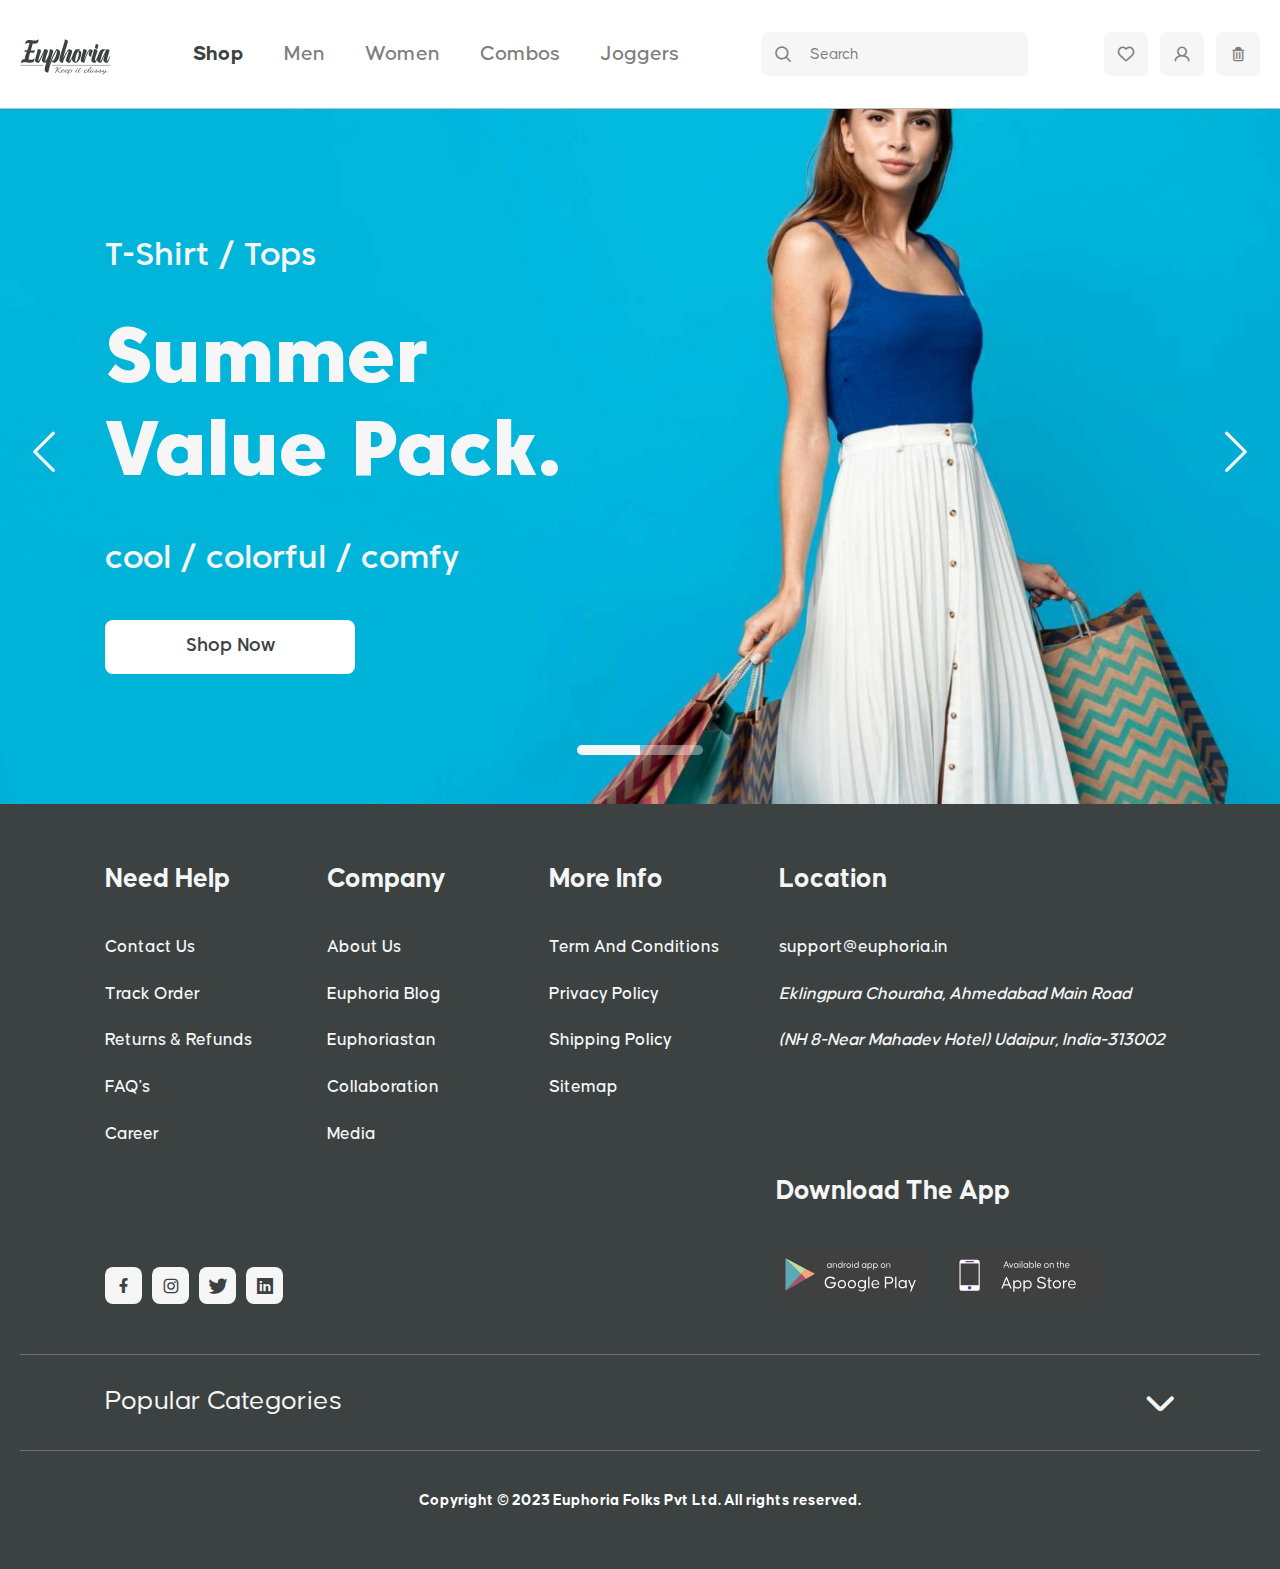
==== commit d8ef34f1: "feat: add hero__slider" ====
--- a/Euphoria_shop/index.html
+++ b/Euphoria_shop/index.html
@@ -47,22 +47,39 @@
         </button>
       </div>
     </header>
-    Ab tenetur libero incidunt hic vero aliquid. At quo odit maiores ex sint voluptates dolor, impedit nihil nesciunt ea quibusdam ipsa, dolorem ad natus. Hic veritatis quam libero nobis optio.
-    Quam fuga maxime neque velit eius eos non dolorum, fugiat minima atque vitae unde accusantium reprehenderit omnis mollitia iste, adipisci labore modi impedit facilis pariatur? Dolore, ad officia! Esse, praesentium?
-    Molestiae, itaque ducimus nihil architecto officia molestias voluptatem vero, sapiente quisquam cumque laudantium provident eaque ipsa accusamus ullam id? Aut ipsum molestias iusto esse ut quasi aperiam ab maiores minima.
-    Maiores, repudiandae facere corrupti illo autem repellat ipsum vero iusto deserunt repellendus, temporibus, animi in eius quod dignissimos labore? Aliquid ipsa, laudantium animi illum eaque rem ab dolorem aliquam ea!
-    Maiores quidem alias rerum quam recusandae enim laudantium et possimus. Sint ipsum porro error deleniti, rerum itaque similique. Eum sed quis doloremque accusamus quod aut maxime officiis fugiat odio provident?
-    Porro, rem libero blanditiis modi maiores mollitia. Dicta ut quisquam distinctio veritatis ea. Iusto omnis, repudiandae veniam consectetur nobis delectus cumque harum, fuga quasi, rerum eos quos velit. Nisi, quae.
-    Incidunt quis ut iste non ex molestiae deserunt harum hic delectus voluptates, totam, minus, cumque animi amet eius! Cum minus vero eum officiis molestiae commodi laborum ratione, eveniet nam aut.
-    Ducimus nesciunt ut doloribus? Omnis at porro quibusdam unde necessitatibus maiores ipsam aperiam ex! Corrupti obcaecati id expedita doloremque deserunt eius earum iste. Nulla fugiat voluptatibus iste aspernatur, voluptatem quo.
-    Debitis et modi hic, praesentium consequatur laboriosam eaque, repellendus inventore quod expedita quidem, minima reprehenderit nisi laborum officiis enim quos. Quae repellendus, voluptas modi amet est illum facilis doloribus dolorum!
-    Molestias sed corrupti aut dignissimos quasi dolor praesentium rerum quod sit inventore soluta nemo fuga recusandae iure tempora officia, tempore deserunt deleniti repudiandae. Rem, tempore sequi distinctio iste laboriosam voluptatem.
-    Nulla, quisquam explicabo, voluptatum saepe accusamus incidunt voluptate odit omnis totam iure nesciunt nam doloremque eaque perferendis harum ad alias asperiores! Alias ipsa nemo accusamus repellat officia, unde adipisci enim.
-    Accusamus, nihil? Debitis, consectetur veritatis nesciunt cumque officiis provident praesentium perferendis reprehenderit nemo voluptatem, maiores beatae dolor minima voluptate explicabo, voluptas quaerat fugit pariatur sapiente soluta nam. Repellendus, quam obcaecati.
-    Provident quis dolor nesciunt. Distinctio cumque temporibus, consectetur, soluta illo incidunt quaerat maiores, adipisci accusamus sapiente itaque. Delectus, facere illum magnam est, ex possimus illo assumenda voluptatum dolorum rem quidem?
-    Excepturi molestias cupiditate eum quibusdam iste officiis laborum culpa. Delectus omnis accusantium, ipsa consequuntur inventore tempore. Fugit mollitia sapiente rerum placeat facilis soluta blanditiis quidem vel, cum voluptate deleniti explicabo!
-    Error numquam atque dolore quo repudiandae odit similique adipisci, doloremque nulla ullam dicta officiis placeat in odio, laboriosam dolor modi harum quos! Ut a repudiandae unde nobis iure totam expedita.
-    <div>Icons made from <a href="https://www.onlinewebfonts.com/icon">svg icons</a>is licensed by CC BY 4.0</div>
+      <main class="home">
+        <section class="home__section hero swiper">
+          <div class="hero__wrapper swiper-wrapper">
+            <div class="hero__slide slide-hero swiper-slide">
+              <div class="slide-hero__container">
+                <div class="slide-hero__body">
+                  <div data-swiper-parallax="-80%" class="slide-hero__label">T-shirt / Tops</div>
+                  <h2 data-swiper-parallax="-100%" class="slide-hero__title">Summer <br> Value Pack.</h2>
+                  <div data-swiper-parallax="-60%" class="slide-hero__label slide-hero__label--lowercase">cool / colorful / comfy</div>
+                  <a data-swiper-parallax="-100%" href="#" class="slide-hero__button button button--white">Shop Now</a>
+                </div>
+              </div>
+              <img src="img/slider/01.webp" alt="first image" class="slide-hero__image slide-hero__image--top-right">
+            </div>
+            <div class="hero__slide slide-hero swiper-slide">
+              <div class="slide-hero__container">
+                <div class="slide-hero__body">
+                  <div data-swiper-parallax="-80%" class="slide-hero__label">T-shirt 2 / Tops 2</div>
+                  <h2 data-swiper-parallax="-100%" class="slide-hero__title">Summer Value Pack</h2>
+                  <div data-swiper-parallax="-60%" class="slide-hero__label slide-hero__label--lowercase">cool / colorful / comfy</div>
+                  <a data-swiper-parallax="-100%" href="#" class="slide-hero__button button button--white">Shop Now</a>
+                </div>
+              </div>
+              <img src="img/slider/01.webp" alt="second image" class="slide-hero__image slide-hero__image--top-right">
+            </div>
+          </div>
+          <!-- If we need pagination -->
+          <div class="hero__pagination"></div>
+          <!-- If we need navigation buttons -->
+          <button class="hero__arrow hero__arrow--prev _icon-sl-left"></button>
+          <button class="hero__arrow hero__arrow--next _icon-sl-right"></button>
+        </section>
+      </main>
     <footer class="footer">
       <div class="footer__container">
         <div class="footer__menu-block">
@@ -127,7 +144,7 @@
             <h4 class="footer__subtitle">Location</h4>
             <ul class="footer__list">
               <li class="footer__item">
-                <a href="mailto:support@euphoria.in" class="footer__link">support@euphoria.in</a>
+                <a href="mailto:support@euphoria.in" class="footer__link footer__link--mail">support@euphoria.in</a>
               </li>
               <li class="footer__item">
                 <address class="footer__adress">
--- a/Euphoria_shop/css/style.css
+++ b/Euphoria_shop/css/style.css
@@ -317,11 +317,11 @@
   appearance: none;
 }
 
-.title {
+.hero, .title {
   font-family: "Core Sans", sans-serif;
 }
 
-.social__link, .actions__item, .search-form__icon, .menu__list, .item-product__arrow, .item-product__favorite {
+.social__link, .hero__pagination.swiper-pagination-bullets.swiper-pagination-horizontal, .actions__item, .search-form__icon, .menu__list, .item-product__arrow, .item-product__favorite {
   display: -webkit-box;
   display: -ms-flexbox;
   display: flex;
@@ -359,9 +359,7 @@
   }
   @supports not (font-size: clamp( 1.625rem , 1.4565789474rem  +  0.8421052632vw , 2.125rem )) {
     .title {
-      font-size: calc(
-				1.625rem + 0.5 * (100vw - 20rem) / 59.375
-			);
+      font-size: calc(1.625rem + 0.5 * (100vw - 20rem) / 59.375);
     }
   }
 }
@@ -399,7 +397,6 @@
   background-color: #FFFFFF;
   border-radius: 50%;
   -webkit-transition: all 0.3s ease;
-  -o-transition: all 0.3s ease;
   transition: all 0.3s ease;
   z-index: 1;
 }
@@ -412,7 +409,6 @@
   display: block;
   border-radius: 0.75rem;
   -webkit-transition: all 0.3s ease;
-  -o-transition: all 0.3s ease;
   transition: all 0.3s ease;
 }
 @media (any-hover: hover) {
@@ -456,7 +452,6 @@
   line-height: 1.2;
   text-transform: capitalize;
   -webkit-transition: all 0.3s ease;
-  -o-transition: all 0.3s ease;
   transition: all 0.3s ease;
 }
 @media (any-hover: hover) {
@@ -473,8 +468,7 @@
 }
 .item-product__title-link {
   display: block;
-  -o-text-overflow: ellipsis;
-     text-overflow: ellipsis;
+  text-overflow: ellipsis;
   white-space: nowrap;
   overflow: hidden;
 }
@@ -503,7 +497,6 @@
 .item-product__arrow {
   color: #797979;
   -webkit-transition: all 0.3s ease;
-  -o-transition: all 0.3s ease;
   transition: all 0.3s ease;
 }
 .item-product__arrow::before {
@@ -525,7 +518,6 @@
   font-weight: 500;
   line-height: 1.2;
   -webkit-transition: all 0.3s ease;
-  -o-transition: all 0.3s ease;
   transition: all 0.3s ease;
 }
 @media (any-hover: hover) {
@@ -590,18 +582,28 @@
   outline: 0;
   cursor: default;
 }
+.button--white {
+  background-color: #FFFFFF;
+  color: #3C4242;
+}
+@media (any-hover: hover) {
+  .button--white:hover {
+    color: #FFFFFF;
+  }
+}
 
 .buttons {
   background: #3C4242;
 }
 
 .header {
-  position: fixed;
+  position: sticky;
   top: 0;
   left: 0;
   width: 100%;
   border-bottom: 0.0625rem solid #bebcbd;
   background-color: #FFFFFF;
+  z-index: 50;
 }
 .header__container {
   display: -webkit-box;
@@ -628,9 +630,7 @@
   }
   @supports not (min-height: clamp( 4.0625rem , 3.1572368421rem  +  4.5263157895vw , 6.75rem )) {
     .header__container {
-      min-height: calc(
-				4.0625rem + 2.6875 * (100vw - 20rem) / 59.375
-			);
+      min-height: calc(4.0625rem + 2.6875 * (100vw - 20rem) / 59.375);
     }
   }
 }
@@ -656,15 +656,9 @@
   }
   @supports not ((-moz-column-gap: clamp( 0.75rem , -13.5220667578rem  +  23.019926624vw , 4.75rem )) or (column-gap: clamp( 0.75rem , -13.5220667578rem  +  23.019926624vw , 4.75rem ))) {
     .header__container {
-      -webkit-column-gap: calc(
-				0.75rem + 4 * (100vw - 61.99875rem) / 17.37625
-			);
-         -moz-column-gap: calc(
-				0.75rem + 4 * (100vw - 61.99875rem) / 17.37625
-			);
-              column-gap: calc(
-				0.75rem + 4 * (100vw - 61.99875rem) / 17.37625
-			);
+      -webkit-column-gap: calc(0.75rem + 4 * (100vw - 61.99875rem) / 17.37625);
+         -moz-column-gap: calc(0.75rem + 4 * (100vw - 61.99875rem) / 17.37625);
+              column-gap: calc(0.75rem + 4 * (100vw - 61.99875rem) / 17.37625);
     }
   }
 }
@@ -691,7 +685,6 @@
     background-color: #FFFFFF;
     z-index: 2;
     -webkit-transition: all 0.3s ease;
-    -o-transition: all 0.3s ease;
     transition: all 0.3s ease;
   }
 }
@@ -703,9 +696,7 @@
   }
   @supports not (padding-top: clamp( 5.9375rem , 4.2835902342rem  +  8.2695488288vw , 8.625rem )) {
     .header__menu {
-      padding-top: calc(
-				5.9375rem + 2.6875 * (100vw - 20rem) / 32.49875
-			);
+      padding-top: calc(5.9375rem + 2.6875 * (100vw - 20rem) / 32.49875);
     }
   }
 }
@@ -725,7 +716,6 @@
     border-bottom: 0.0625rem solid #bebcbd;
     z-index: 3;
     -webkit-transition: all 0.3s ease;
-    -o-transition: all 0.3s ease;
     transition: all 0.3s ease;
   }
 }
@@ -742,9 +732,7 @@
   }
   @supports not (height: clamp( 4.125rem , 3.2197368421rem  +  4.5263157895vw , 6.8125rem )) {
     .header__menu::before {
-      height: calc(
-				4.125rem + 2.6875 * (100vw - 20rem) / 59.375
-			);
+      height: calc(4.125rem + 2.6875 * (100vw - 20rem) / 59.375);
     }
   }
 }
@@ -811,9 +799,7 @@
   }
   @supports not (width: clamp( 4.4375rem , -0.0225208618rem  +  7.19372707vw , 5.6875rem )) {
     .logo {
-      width: calc(
-				4.4375rem + 1.25 * (100vw - 61.99875rem) / 17.37625
-			);
+      width: calc(4.4375rem + 1.25 * (100vw - 61.99875rem) / 17.37625);
     }
   }
 }
@@ -850,15 +836,9 @@
   }
   @supports not ((-moz-column-gap: clamp( 0.625rem , -3.037533138rem  +  6.9764197014vw , 2.5rem )) or (column-gap: clamp( 0.625rem , -3.037533138rem  +  6.9764197014vw , 2.5rem ))) {
     .menu__list {
-      -webkit-column-gap: calc(
-				0.625rem + 1.875 * (100vw - 52.49875rem) / 26.87625
-			);
-         -moz-column-gap: calc(
-				0.625rem + 1.875 * (100vw - 52.49875rem) / 26.87625
-			);
-              column-gap: calc(
-				0.625rem + 1.875 * (100vw - 52.49875rem) / 26.87625
-			);
+      -webkit-column-gap: calc(0.625rem + 1.875 * (100vw - 52.49875rem) / 26.87625);
+         -moz-column-gap: calc(0.625rem + 1.875 * (100vw - 52.49875rem) / 26.87625);
+              column-gap: calc(0.625rem + 1.875 * (100vw - 52.49875rem) / 26.87625);
     }
   }
 }
@@ -883,7 +863,6 @@
   font-size: 1.375rem;
   font-weight: 500;
   -webkit-transition: all 0.3s ease;
-  -o-transition: all 0.3s ease;
   transition: all 0.3s ease;
 }
 .menu__link--active {
@@ -900,7 +879,6 @@
   background-color: #8A33FD;
   border-radius: 0.5rem;
   -webkit-transition: all 0.3s ease;
-  -o-transition: all 0.3s ease;
   transition: all 0.3s ease;
 }
 @media (any-hover: hover) {
@@ -963,7 +941,6 @@
 .search-form__input::placeholder {
   color: #807D7E;
   -webkit-transition: all 0.3s ease;
-  -o-transition: all 0.3s ease;
   transition: all 0.3s ease;
 }
 .search-form__icon {
@@ -996,7 +973,6 @@
   border-radius: 0.5rem;
   background: #F6F6F6;
   -webkit-transition: all 0.3s ease;
-  -o-transition: all 0.3s ease;
   transition: all 0.3s ease;
 }
 @media (any-hover: hover) {
@@ -1036,26 +1012,17 @@
     height: 0.125rem;
     background-color: #807D7E;
     -webkit-transition: all 0.3s ease;
-    -o-transition: all 0.3s ease;
     transition: all 0.3s ease;
   }
-}
-@media (max-width: 52.49875em) {
   .burger::before {
     top: 0;
   }
-}
-@media (max-width: 52.49875em) {
   .burger::after {
     bottom: 0;
   }
-}
-@media (max-width: 52.49875em) {
   .burger span {
     top: calc(50% - 0.0625rem);
   }
-}
-@media (max-width: 52.49875em) {
   .menu-open .burger span {
     width: 0;
   }
@@ -1073,6 +1040,384 @@
   }
 }
 
+.hero {
+  position: relative;
+  font-weight: 500;
+  color: #F6F6F6;
+}
+.hero__pagination.swiper-pagination-bullets.swiper-pagination-horizontal {
+  -ms-flex-wrap: wrap;
+      flex-wrap: wrap;
+  row-gap: 0.125rem;
+  position: absolute;
+  left: 0;
+  bottom: 3.0625rem;
+  width: 100%;
+  z-index: 5;
+}
+.hero__pagination.swiper-pagination-bullets.swiper-pagination-horizontal .swiper-pagination-bullet {
+  margin: 0;
+  -ms-flex-negative: 0;
+      flex-shrink: 0;
+  height: 0.625rem;
+  background: #F6F6F6;
+  opacity: 0.4;
+  border-radius: 0;
+  -webkit-transition: all 0.3s ease;
+  transition: all 0.3s ease;
+}
+@media (min-width: 79.375em) {
+  .hero__pagination.swiper-pagination-bullets.swiper-pagination-horizontal .swiper-pagination-bullet {
+    -ms-flex-preferred-size: 3.9375rem;
+        flex-basis: 3.9375rem;
+  }
+}
+@media (min-width: 20em) and (max-width: 79.375em) {
+  @supports (flex-basis: clamp( 2.5rem , 2.0157894737rem  +  2.4210526316vw , 3.9375rem )) {
+    .hero__pagination.swiper-pagination-bullets.swiper-pagination-horizontal .swiper-pagination-bullet {
+      -ms-flex-preferred-size: clamp( 2.5rem , 2.0157894737rem  +  2.4210526316vw , 3.9375rem );
+          flex-basis: clamp( 2.5rem , 2.0157894737rem  +  2.4210526316vw , 3.9375rem );
+    }
+  }
+  @supports not (flex-basis: clamp( 2.5rem , 2.0157894737rem  +  2.4210526316vw , 3.9375rem )) {
+    .hero__pagination.swiper-pagination-bullets.swiper-pagination-horizontal .swiper-pagination-bullet {
+      -ms-flex-preferred-size: calc(2.5rem + 1.4375 * (100vw - 20rem) / 59.375);
+          flex-basis: calc(2.5rem + 1.4375 * (100vw - 20rem) / 59.375);
+    }
+  }
+}
+@media (max-width: 20em) {
+  .hero__pagination.swiper-pagination-bullets.swiper-pagination-horizontal .swiper-pagination-bullet {
+    -ms-flex-preferred-size: 2.5rem;
+        flex-basis: 2.5rem;
+  }
+}
+@media (any-hover: hover) {
+  .hero__pagination.swiper-pagination-bullets.swiper-pagination-horizontal .swiper-pagination-bullet:hover {
+    opacity: 0.8;
+  }
+}
+.hero__pagination.swiper-pagination-bullets.swiper-pagination-horizontal .swiper-pagination-bullet:first-child {
+  border-bottom-left-radius: 5px;
+  border-top-left-radius: 5px;
+}
+.hero__pagination.swiper-pagination-bullets.swiper-pagination-horizontal .swiper-pagination-bullet:last-child {
+  border-bottom-right-radius: 5px;
+  border-top-right-radius: 5px;
+}
+.hero__pagination.swiper-pagination-bullets.swiper-pagination-horizontal .swiper-pagination-bullet.swiper-pagination-bullet-active {
+  opacity: 1;
+}
+.hero__arrow {
+  position: absolute;
+  top: 50%;
+  -webkit-transform: translate(0px, -50%);
+      -ms-transform: translate(0px, -50%);
+          transform: translate(0px, -50%);
+  color: #F6F6F6;
+  z-index: 5;
+  -webkit-transition: all 0.3s ease;
+  transition: all 0.3s ease;
+}
+@media (min-width: 90em) {
+  .hero__arrow {
+    font-size: 2.75rem;
+  }
+}
+@media (min-width: 20em) and (max-width: 90em) {
+  @supports (font-size: clamp( 1.5rem , 1.1428571429rem  +  1.7857142857vw , 2.75rem )) {
+    .hero__arrow {
+      font-size: clamp( 1.5rem , 1.1428571429rem  +  1.7857142857vw , 2.75rem );
+    }
+  }
+  @supports not (font-size: clamp( 1.5rem , 1.1428571429rem  +  1.7857142857vw , 2.75rem )) {
+    .hero__arrow {
+      font-size: calc(1.5rem + 1.25 * (100vw - 20rem) / 70);
+    }
+  }
+}
+@media (max-width: 20em) {
+  .hero__arrow {
+    font-size: 1.5rem;
+  }
+}
+@media (max-width: 47.99875em) {
+  .hero__arrow {
+    display: none;
+  }
+}
+@media (any-hover: hover) {
+  .hero__arrow:hover {
+    opacity: 0.5;
+  }
+}
+@media (min-width: 90em) {
+  .hero__arrow--prev {
+    left: 2.5rem;
+  }
+}
+@media (min-width: 48em) and (max-width: 90em) {
+  @supports (left: clamp( 0.625rem , -1.5178571429rem  +  4.4642857143vw , 2.5rem )) {
+    .hero__arrow--prev {
+      left: clamp( 0.625rem , -1.5178571429rem  +  4.4642857143vw , 2.5rem );
+    }
+  }
+  @supports not (left: clamp( 0.625rem , -1.5178571429rem  +  4.4642857143vw , 2.5rem )) {
+    .hero__arrow--prev {
+      left: calc(0.625rem + 1.875 * (100vw - 48rem) / 42);
+    }
+  }
+}
+@media (max-width: 48em) {
+  .hero__arrow--prev {
+    left: 0.625rem;
+  }
+}
+@media (min-width: 90em) {
+  .hero__arrow--next {
+    right: 2.5rem;
+  }
+}
+@media (min-width: 48em) and (max-width: 90em) {
+  @supports (right: clamp( 0.625rem , -1.5178571429rem  +  4.4642857143vw , 2.5rem )) {
+    .hero__arrow--next {
+      right: clamp( 0.625rem , -1.5178571429rem  +  4.4642857143vw , 2.5rem );
+    }
+  }
+  @supports not (right: clamp( 0.625rem , -1.5178571429rem  +  4.4642857143vw , 2.5rem )) {
+    .hero__arrow--next {
+      right: calc(0.625rem + 1.875 * (100vw - 48rem) / 42);
+    }
+  }
+}
+@media (max-width: 48em) {
+  .hero__arrow--next {
+    right: 0.625rem;
+  }
+}
+
+.slide-hero {
+  position: relative;
+}
+.slide-hero__container {
+  position: relative;
+  z-index: 2;
+}
+.slide-hero__body {
+  display: grid;
+}
+@media (min-width: 79.375em) {
+  .slide-hero__body {
+    padding-top: 8.125rem;
+  }
+}
+@media (min-width: 20em) and (max-width: 79.375em) {
+  @supports (padding-top: clamp( 3.75rem , 2.2763157895rem  +  7.3684210526vw , 8.125rem )) {
+    .slide-hero__body {
+      padding-top: clamp( 3.75rem , 2.2763157895rem  +  7.3684210526vw , 8.125rem );
+    }
+  }
+  @supports not (padding-top: clamp( 3.75rem , 2.2763157895rem  +  7.3684210526vw , 8.125rem )) {
+    .slide-hero__body {
+      padding-top: calc(3.75rem + 4.375 * (100vw - 20rem) / 59.375);
+    }
+  }
+}
+@media (max-width: 20em) {
+  .slide-hero__body {
+    padding-top: 3.75rem;
+  }
+}
+@media (min-width: 79.375em) {
+  .slide-hero__body {
+    padding-bottom: 8.125rem;
+  }
+}
+@media (min-width: 20em) and (max-width: 79.375em) {
+  @supports (padding-bottom: clamp( 6.25rem , 5.6184210526rem  +  3.1578947368vw , 8.125rem )) {
+    .slide-hero__body {
+      padding-bottom: clamp( 6.25rem , 5.6184210526rem  +  3.1578947368vw , 8.125rem );
+    }
+  }
+  @supports not (padding-bottom: clamp( 6.25rem , 5.6184210526rem  +  3.1578947368vw , 8.125rem )) {
+    .slide-hero__body {
+      padding-bottom: calc(6.25rem + 1.875 * (100vw - 20rem) / 59.375);
+    }
+  }
+}
+@media (max-width: 20em) {
+  .slide-hero__body {
+    padding-bottom: 6.25rem;
+  }
+}
+@media (min-width: 79.375em) {
+  .slide-hero__body {
+    margin-left: 5.3125rem;
+  }
+}
+@media (min-width: 48em) and (max-width: 79.375em) {
+  @supports (margin-left: clamp( 2.5rem , -1.8027888446rem  +  8.9641434263vw , 5.3125rem )) {
+    .slide-hero__body {
+      margin-left: clamp( 2.5rem , -1.8027888446rem  +  8.9641434263vw , 5.3125rem );
+    }
+  }
+  @supports not (margin-left: clamp( 2.5rem , -1.8027888446rem  +  8.9641434263vw , 5.3125rem )) {
+    .slide-hero__body {
+      margin-left: calc(2.5rem + 2.8125 * (100vw - 48rem) / 31.375);
+    }
+  }
+}
+@media (min-width: 79.375em) {
+  .slide-hero__body {
+    margin-right: 5.3125rem;
+  }
+}
+@media (min-width: 48em) and (max-width: 79.375em) {
+  @supports (margin-right: clamp( 2.5rem , -1.8027888446rem  +  8.9641434263vw , 5.3125rem )) {
+    .slide-hero__body {
+      margin-right: clamp( 2.5rem , -1.8027888446rem  +  8.9641434263vw , 5.3125rem );
+    }
+  }
+  @supports not (margin-right: clamp( 2.5rem , -1.8027888446rem  +  8.9641434263vw , 5.3125rem )) {
+    .slide-hero__body {
+      margin-right: calc(2.5rem + 2.8125 * (100vw - 48rem) / 31.375);
+    }
+  }
+}
+@media (min-width: 79.375em) {
+  .slide-hero__body {
+    gap: 2.5rem;
+  }
+}
+@media (min-width: 20em) and (max-width: 79.375em) {
+  @supports (gap: clamp( 0.9375rem , 0.4111842105rem  +  2.6315789474vw , 2.5rem )) {
+    .slide-hero__body {
+      gap: clamp( 0.9375rem , 0.4111842105rem  +  2.6315789474vw , 2.5rem );
+    }
+  }
+  @supports not (gap: clamp( 0.9375rem , 0.4111842105rem  +  2.6315789474vw , 2.5rem )) {
+    .slide-hero__body {
+      gap: calc(0.9375rem + 1.5625 * (100vw - 20rem) / 59.375);
+    }
+  }
+}
+@media (max-width: 20em) {
+  .slide-hero__body {
+    gap: 0.9375rem;
+  }
+}
+@media (min-width: 25em) {
+  .slide-hero__body {
+    justify-items: start;
+  }
+}
+@media (max-width: 47.99875em) {
+  .slide-hero__body > * {
+    position: relative;
+    z-index: 2;
+  }
+  .slide-hero__body::after {
+    content: "";
+    position: absolute;
+    width: 100%;
+    height: 100%;
+    top: 0;
+    left: 0;
+    background-color: #000;
+    opacity: 0.5;
+  }
+}
+.slide-hero__label {
+  font-weight: 500;
+  line-height: 118.125%; /* 37.8/32 */
+  text-transform: capitalize;
+}
+@media (min-width: 79.375em) {
+  .slide-hero__label {
+    font-size: 2rem;
+  }
+}
+@media (min-width: 20em) and (max-width: 79.375em) {
+  @supports (font-size: clamp( 1.5rem , 1.3315789474rem  +  0.8421052632vw , 2rem )) {
+    .slide-hero__label {
+      font-size: clamp( 1.5rem , 1.3315789474rem  +  0.8421052632vw , 2rem );
+    }
+  }
+  @supports not (font-size: clamp( 1.5rem , 1.3315789474rem  +  0.8421052632vw , 2rem )) {
+    .slide-hero__label {
+      font-size: calc(1.5rem + 0.5 * (100vw - 20rem) / 59.375);
+    }
+  }
+}
+@media (max-width: 20em) {
+  .slide-hero__label {
+    font-size: 1.5rem;
+  }
+}
+.slide-hero__label--lowercase {
+  text-transform: lowercase;
+}
+.slide-hero__title {
+  line-height: 119.230769%; /* 93/78 */
+  font-weight: 800;
+  text-transform: capitalize;
+}
+@media (min-width: 79.375em) {
+  .slide-hero__title {
+    font-size: 4.875rem;
+  }
+}
+@media (min-width: 20em) and (max-width: 79.375em) {
+  @supports (font-size: clamp( 2.875rem , 2.2013157895rem  +  3.3684210526vw , 4.875rem )) {
+    .slide-hero__title {
+      font-size: clamp( 2.875rem , 2.2013157895rem  +  3.3684210526vw , 4.875rem );
+    }
+  }
+  @supports not (font-size: clamp( 2.875rem , 2.2013157895rem  +  3.3684210526vw , 4.875rem )) {
+    .slide-hero__title {
+      font-size: calc(2.875rem + 2 * (100vw - 20rem) / 59.375);
+    }
+  }
+}
+@media (max-width: 20em) {
+  .slide-hero__title {
+    font-size: 2.875rem;
+  }
+}
+.slide-hero__button {
+  min-width: 15.625rem;
+}
+.slide-hero__image {
+  position: absolute;
+  top: 0;
+  left: 0;
+  width: 100%;
+  height: 100%;
+  aspect-ratio: 1449/716;
+  -o-object-fit: cover;
+     object-fit: cover;
+}
+.slide-hero__image--top {
+  -o-object-position: top;
+     object-position: top;
+}
+.slide-hero__image--left {
+  -o-object-position: left;
+     object-position: left;
+}
+.slide-hero__image--bottom {
+  -o-object-position: bottom;
+     object-position: bottom;
+}
+.slide-hero__image--right {
+  -o-object-position: right;
+     object-position: right;
+}
+.slide-hero__image--top-right {
+  -o-object-position: 76% top;
+     object-position: 76% top;
+}
+
 .footer {
   color: #F6F6F6;
   background-color: #3C4242;
@@ -1090,9 +1435,7 @@
   }
   @supports not (padding-top: clamp( 1.875rem , 1.2644736842rem  +  3.0526315789vw , 3.6875rem )) {
     .footer {
-      padding-top: calc(
-				1.875rem + 1.8125 * (100vw - 20rem) / 59.375
-			);
+      padding-top: calc(1.875rem + 1.8125 * (100vw - 20rem) / 59.375);
     }
   }
 }
@@ -1114,9 +1457,7 @@
   }
   @supports not (padding-bottom: clamp( 1.875rem , 1.2644736842rem  +  3.0526315789vw , 3.6875rem )) {
     .footer {
-      padding-bottom: calc(
-				1.875rem + 1.8125 * (100vw - 20rem) / 59.375
-			);
+      padding-bottom: calc(1.875rem + 1.8125 * (100vw - 20rem) / 59.375);
     }
   }
 }
@@ -1148,15 +1489,9 @@
   }
   @supports not ((-moz-column-gap: clamp( 1.875rem , -0.9935258964rem  +  5.9760956175vw , 3.75rem )) or (column-gap: clamp( 1.875rem , -0.9935258964rem  +  5.9760956175vw , 3.75rem ))) {
     .footer__menu-block {
-      -webkit-column-gap: calc(
-				1.875rem + 1.875 * (100vw - 48rem) / 31.375
-			);
-         -moz-column-gap: calc(
-				1.875rem + 1.875 * (100vw - 48rem) / 31.375
-			);
-              column-gap: calc(
-				1.875rem + 1.875 * (100vw - 48rem) / 31.375
-			);
+      -webkit-column-gap: calc(1.875rem + 1.875 * (100vw - 48rem) / 31.375);
+         -moz-column-gap: calc(1.875rem + 1.875 * (100vw - 48rem) / 31.375);
+              column-gap: calc(1.875rem + 1.875 * (100vw - 48rem) / 31.375);
     }
   }
 }
@@ -1180,9 +1515,7 @@
   }
   @supports not (padding-left: clamp( 0.0000000625rem , -8.1274898817rem  +  16.9322707171vw , 5.3125rem )) {
     .footer__menu-block {
-      padding-left: calc(
-				0.0000000625rem + 5.3124999375 * (100vw - 48rem) / 31.375
-			);
+      padding-left: calc(0.0000000625rem + 5.3124999375 * (100vw - 48rem) / 31.375);
     }
   }
 }
@@ -1204,9 +1537,7 @@
   }
   @supports not (padding-right: clamp( 0.0000000625rem , -8.1274898817rem  +  16.9322707171vw , 5.3125rem )) {
     .footer__menu-block {
-      padding-right: calc(
-				0.0000000625rem + 5.3124999375 * (100vw - 48rem) / 31.375
-			);
+      padding-right: calc(0.0000000625rem + 5.3124999375 * (100vw - 48rem) / 31.375);
     }
   }
 }
@@ -1228,9 +1559,7 @@
   }
   @supports not (margin-bottom: clamp( 1.25rem , 1.0394736842rem  +  1.0526315789vw , 1.875rem )) {
     .footer__menu-block:not(:last-child) {
-      margin-bottom: calc(
-				1.25rem + 0.625 * (100vw - 20rem) / 59.375
-			);
+      margin-bottom: calc(1.25rem + 0.625 * (100vw - 20rem) / 59.375);
     }
   }
 }
@@ -1262,9 +1591,7 @@
   }
   @supports not (font-size: clamp( 1.5rem , 1.4052631579rem  +  0.4736842105vw , 1.78125rem )) {
     .footer__subtitle {
-      font-size: calc(
-				1.5rem + 0.28125 * (100vw - 20rem) / 59.375
-			);
+      font-size: calc(1.5rem + 0.28125 * (100vw - 20rem) / 59.375);
     }
   }
 }
@@ -1286,9 +1613,7 @@
   }
   @supports not (margin-bottom: clamp( 0.625rem , -0.0065789474rem  +  3.1578947368vw , 2.5rem )) {
     .footer__subtitle:not(:last-child) {
-      margin-bottom: calc(
-				0.625rem + 1.875 * (100vw - 20rem) / 59.375
-			);
+      margin-bottom: calc(0.625rem + 1.875 * (100vw - 20rem) / 59.375);
     }
   }
 }
@@ -1296,11 +1621,15 @@
   .footer__subtitle:not(:last-child) {
     margin-bottom: 0.625rem;
   }
+}
+.footer__subtitle.summary {
+  margin-bottom: 0;
 }
 .footer__item {
   font-size: 1.125rem;
   font-weight: 500;
   line-height: 1.2;
+  text-transform: capitalize;
 }
 @media (min-width: 79.375em) {
   .footer__item:not(:last-child) {
@@ -1315,9 +1644,7 @@
   }
   @supports not (margin-bottom: clamp( 0.3125rem , -0.1085526316rem  +  2.1052631579vw , 1.5625rem )) {
     .footer__item:not(:last-child) {
-      margin-bottom: calc(
-				0.3125rem + 1.25 * (100vw - 20rem) / 59.375
-			);
+      margin-bottom: calc(0.3125rem + 1.25 * (100vw - 20rem) / 59.375);
     }
   }
 }
@@ -1328,13 +1655,15 @@
 }
 .footer__link {
   -webkit-transition: all 0.3s ease;
-  -o-transition: all 0.3s ease;
   transition: all 0.3s ease;
 }
 @media (any-hover: hover) {
   .footer__link:hover {
     color: #8A33FD;
   }
+}
+.footer__link--mail {
+  text-transform: lowercase;
 }
 .footer__body {
   display: -webkit-box;
@@ -1360,9 +1689,7 @@
   }
   @supports not (padding-left: clamp( 0.0000000625rem , -8.1274898817rem  +  16.9322707171vw , 5.3125rem )) {
     .footer__body {
-      padding-left: calc(
-				0.0000000625rem + 5.3124999375 * (100vw - 48rem) / 31.375
-			);
+      padding-left: calc(0.0000000625rem + 5.3124999375 * (100vw - 48rem) / 31.375);
     }
   }
 }
@@ -1384,9 +1711,7 @@
   }
   @supports not (padding-right: clamp( 0.0000000625rem , -8.1274898817rem  +  16.9322707171vw , 5.3125rem )) {
     .footer__body {
-      padding-right: calc(
-				0.0000000625rem + 5.3124999375 * (100vw - 48rem) / 31.375
-			);
+      padding-right: calc(0.0000000625rem + 5.3124999375 * (100vw - 48rem) / 31.375);
     }
   }
 }
@@ -1408,9 +1733,7 @@
   }
   @supports not (margin-bottom: clamp( 1.25rem , 0.6184210526rem  +  3.1578947368vw , 3.125rem )) {
     .footer__body:not(:last-child) {
-      margin-bottom: calc(
-				1.25rem + 1.875 * (100vw - 20rem) / 59.375
-			);
+      margin-bottom: calc(1.25rem + 1.875 * (100vw - 20rem) / 59.375);
     }
   }
 }
@@ -1467,9 +1790,7 @@
   }
   @supports not (padding-left: clamp( 0.0000000625rem , -8.1274898817rem  +  16.9322707171vw , 5.3125rem )) {
     .footer__categories {
-      padding-left: calc(
-				0.0000000625rem + 5.3124999375 * (100vw - 48rem) / 31.375
-			);
+      padding-left: calc(0.0000000625rem + 5.3124999375 * (100vw - 48rem) / 31.375);
     }
   }
 }
@@ -1491,9 +1812,7 @@
   }
   @supports not (padding-right: clamp( 0.0000000625rem , -8.1274898817rem  +  16.9322707171vw , 5.3125rem )) {
     .footer__categories {
-      padding-right: calc(
-				0.0000000625rem + 5.3124999375 * (100vw - 48rem) / 31.375
-			);
+      padding-right: calc(0.0000000625rem + 5.3124999375 * (100vw - 48rem) / 31.375);
     }
   }
 }
@@ -1515,9 +1834,7 @@
   }
   @supports not (padding-top: clamp( 0.9375rem , 0.6217105263rem  +  1.5789473684vw , 1.875rem )) {
     .footer__categories {
-      padding-top: calc(
-				0.9375rem + 0.9375 * (100vw - 20rem) / 59.375
-			);
+      padding-top: calc(0.9375rem + 0.9375 * (100vw - 20rem) / 59.375);
     }
   }
 }
@@ -1539,9 +1856,7 @@
   }
   @supports not (padding-bottom: clamp( 0.9375rem , 0.6217105263rem  +  1.5789473684vw , 1.875rem )) {
     .footer__categories {
-      padding-bottom: calc(
-				0.9375rem + 0.9375 * (100vw - 20rem) / 59.375
-			);
+      padding-bottom: calc(0.9375rem + 0.9375 * (100vw - 20rem) / 59.375);
     }
   }
 }
@@ -1550,6 +1865,60 @@
     padding-bottom: 0.9375rem;
   }
 }
+.footer__categories .footer__list {
+  opacity: 0;
+  max-height: 0;
+  padding-top: 0;
+  -webkit-box-sizing: content-box;
+          box-sizing: content-box;
+  will-change: max-height;
+  overflow: hidden;
+  -webkit-transform: translateY(100%);
+      -ms-transform: translateY(100%);
+          transform: translateY(100%);
+  -webkit-transition: all 0.5s ease-in-out;
+  transition: all 0.5s ease-in-out;
+}
+.footer__categories .footer__list.open {
+  -webkit-transform: translateY(0);
+      -ms-transform: translateY(0);
+          transform: translateY(0);
+  opacity: 1;
+  max-height: -webkit-fit-content;
+  max-height: -moz-fit-content;
+  max-height: fit-content;
+  padding-top: 1.25rem;
+}
+.footer__copyright {
+  color: #FFFFFF;
+  font-size: 1.125prem;
+  font-weight: 700;
+  line-height: 1.2;
+  text-align: center;
+}
+@media (min-width: 79.375em) {
+  .footer__copyright {
+    padding-top: 2.5rem;
+  }
+}
+@media (min-width: 20em) and (max-width: 79.375em) {
+  @supports (padding-top: clamp( 0.625rem , -0.0065789474rem  +  3.1578947368vw , 2.5rem )) {
+    .footer__copyright {
+      padding-top: clamp( 0.625rem , -0.0065789474rem  +  3.1578947368vw , 2.5rem );
+    }
+  }
+  @supports not (padding-top: clamp( 0.625rem , -0.0065789474rem  +  3.1578947368vw , 2.5rem )) {
+    .footer__copyright {
+      padding-top: calc(0.625rem + 1.875 * (100vw - 20rem) / 59.375);
+    }
+  }
+}
+@media (max-width: 20em) {
+  .footer__copyright {
+    padding-top: 0.625rem;
+  }
+}
+
 .social__list {
   display: -webkit-box;
   display: -ms-flexbox;
@@ -1569,7 +1938,6 @@
   border-radius: 0.5rem;
   color: #3C4242;
   -webkit-transition: all 0.3s ease;
-  -o-transition: all 0.3s ease;
   transition: all 0.3s ease;
 }
 @media (any-hover: hover) {
@@ -1599,9 +1967,7 @@
   }
   @supports not (gap: clamp( 0.625rem , 0.3934210526rem  +  1.1578947368vw , 1.3125rem )) {
     .apps {
-      gap: calc(
-				0.625rem + 0.6875 * (100vw - 20rem) / 59.375
-			);
+      gap: calc(0.625rem + 0.6875 * (100vw - 20rem) / 59.375);
     }
   }
 }
@@ -1615,7 +1981,6 @@
       -ms-flex: 0 0 9.5625rem;
           flex: 0 0 9.5625rem;
   -webkit-transition: all 0.3s ease;
-  -o-transition: all 0.3s ease;
   transition: all 0.3s ease;
 }
 @media (any-hover: hover) {
@@ -1630,6 +1995,10 @@
   height: 3.1875rem;
 }
 
+.summary.disabled {
+  pointer-events: none;
+  cursor: default;
+}
 .summary__btn {
   display: -webkit-box;
   display: -ms-flexbox;
@@ -1643,11 +2012,11 @@
           justify-content: space-between;
   width: 100%;
   gap: 1.25rem;
+  cursor: pointer;
 }
 .summary__btn::before {
   margin-top: 0.7333333333em;
   -webkit-transition: all 0.3s ease;
-  -o-transition: all 0.3s ease;
   transition: all 0.3s ease;
 }
 @media (min-width: 79.375em) {
@@ -1663,9 +2032,7 @@
   }
   @supports not (font-size: clamp( 0.75rem , 0.6868421053rem  +  0.3157894737vw , 0.9375rem )) {
     .summary__btn::before {
-      font-size: calc(
-				0.75rem + 0.1875 * (100vw - 20rem) / 59.375
-			);
+      font-size: calc(0.75rem + 0.1875 * (100vw - 20rem) / 59.375);
     }
   }
 }
@@ -1683,6 +2050,10 @@
   .summary__btn:hover {
     color: #8A33FD;
   }
+}
+.disabled .summary__btn {
+  pointer-events: none;
+  cursor: default;
 }
 
 body {
@@ -1690,6 +2061,7 @@
   font-size: 1rem;
   font-weight: 400;
   color: #807D7E;
+  scroll-behavior: smooth;
 }
 body.menu-open {
   overflow: hidden;
@@ -1726,4 +2098,27 @@
   max-width: 1270px;
   padding-left: 0.9375rem;
   padding-right: 0.9375rem;
+}
+
+@media (min-width: 79.375em) {
+  .home__section:not(:last-child) {
+    margin-bottom: 8.125rem;
+  }
+}
+@media (min-width: 20em) and (max-width: 79.375em) {
+  @supports (margin-bottom: clamp( 2.5rem , 0.6052631579rem  +  9.4736842105vw , 8.125rem )) {
+    .home__section:not(:last-child) {
+      margin-bottom: clamp( 2.5rem , 0.6052631579rem  +  9.4736842105vw , 8.125rem );
+    }
+  }
+  @supports not (margin-bottom: clamp( 2.5rem , 0.6052631579rem  +  9.4736842105vw , 8.125rem )) {
+    .home__section:not(:last-child) {
+      margin-bottom: calc(2.5rem + 5.625 * (100vw - 20rem) / 59.375);
+    }
+  }
+}
+@media (max-width: 20em) {
+  .home__section:not(:last-child) {
+    margin-bottom: 2.5rem;
+  }
 }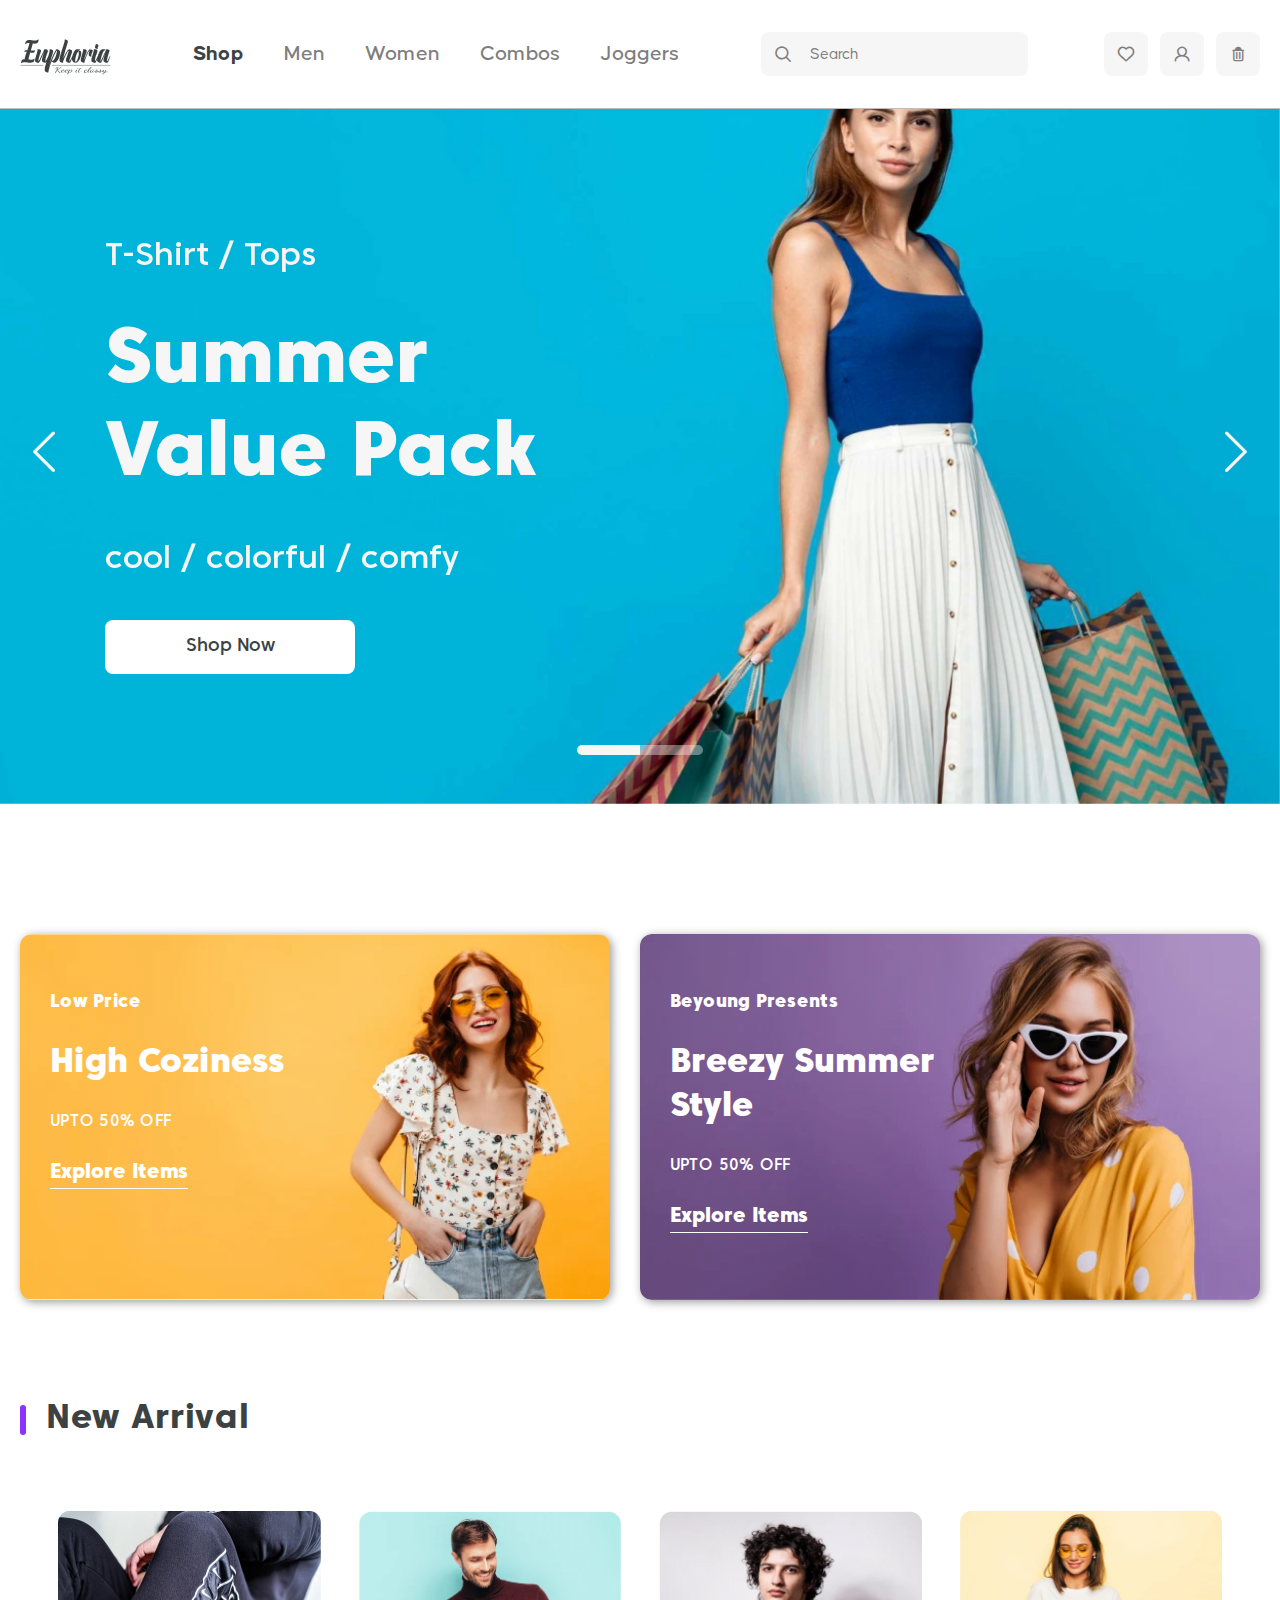
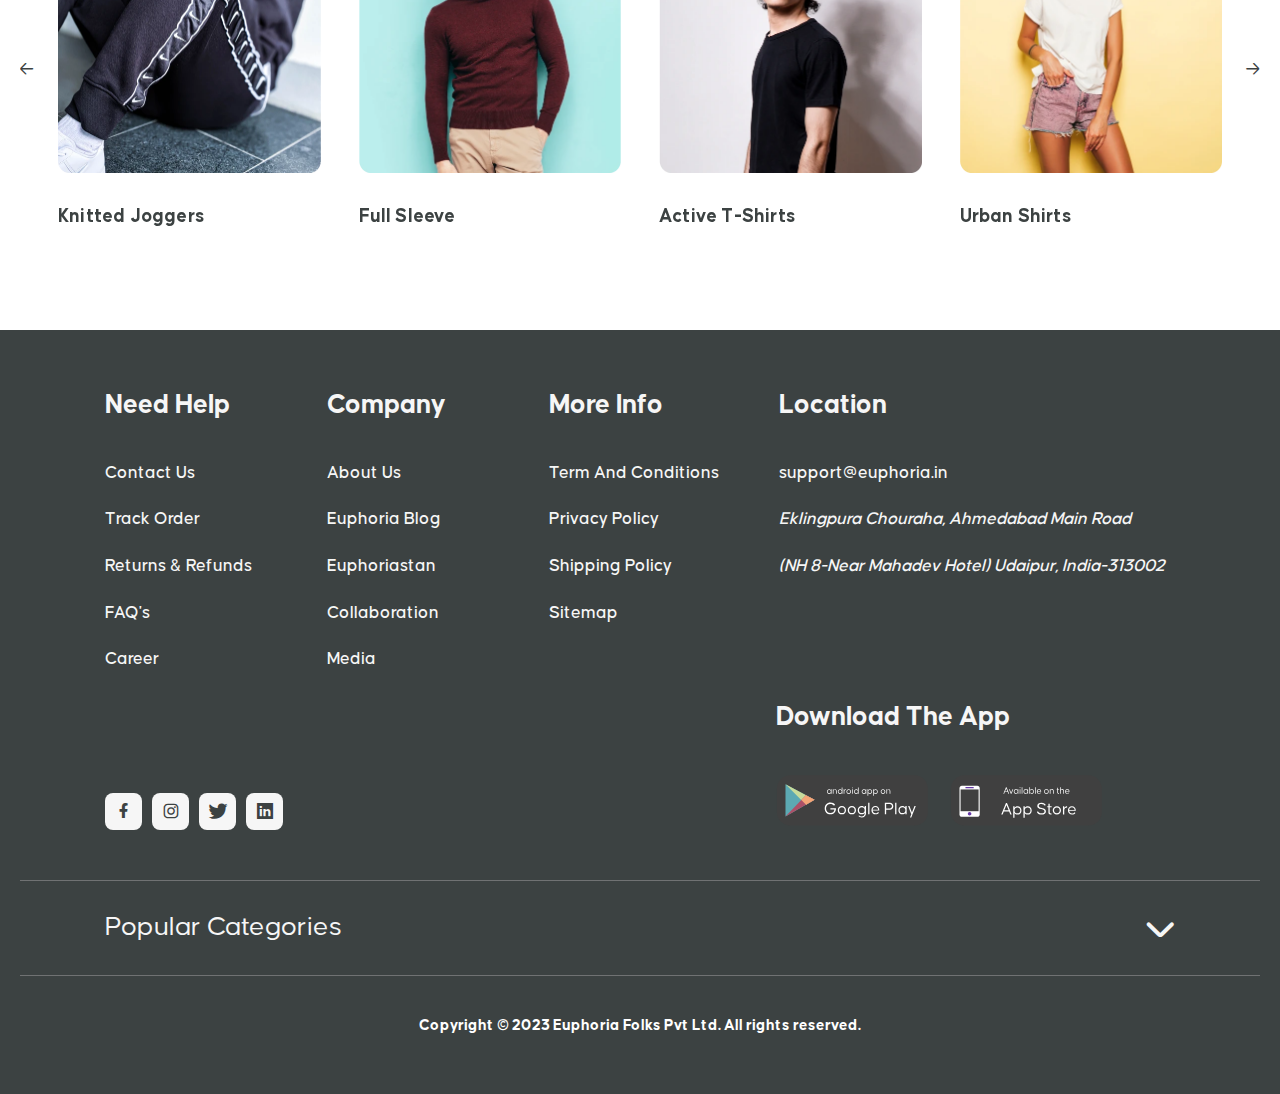
==== commit a8ff5f0e: "feat: add deals section, new section" ====
--- a/Euphoria_shop/index.html
+++ b/Euphoria_shop/index.html
@@ -48,13 +48,13 @@
       </div>
     </header>
       <main class="home">
-        <section class="home__section hero swiper">
+        <section class="hero swiper">
           <div class="hero__wrapper swiper-wrapper">
             <div class="hero__slide slide-hero swiper-slide">
               <div class="slide-hero__container">
                 <div class="slide-hero__body">
                   <div data-swiper-parallax="-80%" class="slide-hero__label">T-shirt / Tops</div>
-                  <h2 data-swiper-parallax="-100%" class="slide-hero__title">Summer <br> Value Pack.</h2>
+                  <h2 data-swiper-parallax="-100%" class="slide-hero__title">Summer <br> Value Pack</h2>
                   <div data-swiper-parallax="-60%" class="slide-hero__label slide-hero__label--lowercase">cool / colorful / comfy</div>
                   <a data-swiper-parallax="-100%" href="#" class="slide-hero__button button button--white">Shop Now</a>
                 </div>
@@ -65,7 +65,7 @@
               <div class="slide-hero__container">
                 <div class="slide-hero__body">
                   <div data-swiper-parallax="-80%" class="slide-hero__label">T-shirt 2 / Tops 2</div>
-                  <h2 data-swiper-parallax="-100%" class="slide-hero__title">Summer Value Pack</h2>
+                  <h2 data-swiper-parallax="-100%" class="slide-hero__title">Summer <br> Value Pack</h2>
                   <div data-swiper-parallax="-60%" class="slide-hero__label slide-hero__label--lowercase">cool / colorful / comfy</div>
                   <a data-swiper-parallax="-100%" href="#" class="slide-hero__button button button--white">Shop Now</a>
                 </div>
@@ -78,6 +78,90 @@
           <!-- If we need navigation buttons -->
           <button class="hero__arrow hero__arrow--prev _icon-sl-left"></button>
           <button class="hero__arrow hero__arrow--next _icon-sl-right"></button>
+        </section>
+        <div class="home__section home__section--padding-top deals">
+          <div class="deals__container">
+            <article class="deals__card">
+              <div class="deals__content">
+                <h4 class="deals__label">Low Price</h4>
+                <h3 class="deals__title">High Coziness</h3>
+                <div class="deals__sale">UPTO 50% OFF</div>
+                <a href="#" class="deals__link">Explore Items</a>
+              </div>
+              <img src="img/deals/01.webp" alt="Women" class="deals__image">
+            </article>
+            <article class="deals__card">
+              <div class="deals__content">
+                <h4 class="deals__label">Beyoung Presents</h4>
+                <h3 class="deals__title">Breezy Summer <br> Style</h3>
+                <div class="deals__sale">UPTO 50% OFF</div>
+                <a href="#" class="deals__link">Explore Items</a>
+              </div>
+              <img src="img/deals/02.webp" alt="Women" class="deals__image">
+            </article>
+          </div>
+        </div>
+        <section class="home__section new">
+          <div class="new__container">
+            <h2 class="title title--home">New Arrival</h2>
+            <div class="new__slider swiper">
+              <!-- Additional required wrapper -->
+              <div class="new__wrapper swiper-wrapper">
+                <!-- Slides -->
+                <div class="slider-new__slide swiper-slide">
+                  <article class="new__item item-new">
+                    <a href="#" class="item-new__link">
+                      <img src="img/new/1.webp" alt="joggers" class="item-new__image">
+                      <h3 class="item-new__subtitle">Knitted Joggers</h3>
+                    </a>
+                  </article>
+                </div>
+                <div class="slider-new__slide swiper-slide">
+                  <article class="new__item item-new">
+                    <a href="#" class="item-new__link">
+                      <img src="img/new/2.webp" alt="Full Sleeve" class="item-new__image">
+                      <h3 class="item-new__subtitle">Full Sleeve</h3>
+                    </a>
+                  </article>
+                </div>
+                <div class="slider-new__slide swiper-slide">
+                  <article class="new__item item-new">
+                    <a href="#" class="item-new__link">
+                      <img src="img/new/3.webp" alt="T-Shirts" class="item-new__image">
+                      <h3 class="item-new__subtitle">Active T-Shirts</h3>
+                    </a>
+                  </article>
+                </div>
+                <div class="slider-new__slide swiper-slide">
+                  <article class="new__item item-new">
+                    <a href="#" class="item-new__link">
+                      <img src="img/new/4.webp" alt="Urban Shirts" class="item-new__image">
+                      <h3 class="item-new__subtitle">Urban Shirts</h3>
+                    </a>
+                  </article>
+                </div>
+                <div class="slider-new__slide swiper-slide">
+                  <article class="new__item item-new">
+                    <a href="#" class="item-new__link">
+                      <img src="img/new/1.webp" alt="urban shirts" class="item-new__image">
+                      <h3 class="item-new__subtitle">Urban Shirts</h3>
+                    </a>
+                  </article>
+                </div>
+                <div class="slider-new__slide swiper-slide">
+                  <article class="new__item item-new">
+                    <a href="#" class="item-new__link">
+                      <img src="img/new/2.webp" alt="full Sleeve" class="item-new__image">
+                      <h3 class="item-new__subtitle">Full Sleeve</h3>
+                    </a>
+                  </article>
+                </div>
+              </div>
+              <!-- If we need navigation buttons -->
+              <button class="new__arrow new__arrow--prev _icon-new-sl-left"></button>
+              <button class="new__arrow new__arrow--next _icon-new-sl-right"></button>
+            </div>
+          </div>
         </section>
       </main>
     <footer class="footer">
--- a/Euphoria_shop/css/style.css
+++ b/Euphoria_shop/css/style.css
@@ -317,7 +317,7 @@
   appearance: none;
 }
 
-.hero, .title {
+.deals__content, .hero, .title {
   font-family: "Core Sans", sans-serif;
 }
 
@@ -359,7 +359,9 @@
   }
   @supports not (font-size: clamp( 1.625rem , 1.4565789474rem  +  0.8421052632vw , 2.125rem )) {
     .title {
-      font-size: calc(1.625rem + 0.5 * (100vw - 20rem) / 59.375);
+      font-size: calc(
+				1.625rem + 0.5 * (100vw - 20rem) / 59.375
+			);
     }
   }
 }
@@ -397,6 +399,7 @@
   background-color: #FFFFFF;
   border-radius: 50%;
   -webkit-transition: all 0.3s ease;
+  -o-transition: all 0.3s ease;
   transition: all 0.3s ease;
   z-index: 1;
 }
@@ -409,6 +412,7 @@
   display: block;
   border-radius: 0.75rem;
   -webkit-transition: all 0.3s ease;
+  -o-transition: all 0.3s ease;
   transition: all 0.3s ease;
 }
 @media (any-hover: hover) {
@@ -452,6 +456,7 @@
   line-height: 1.2;
   text-transform: capitalize;
   -webkit-transition: all 0.3s ease;
+  -o-transition: all 0.3s ease;
   transition: all 0.3s ease;
 }
 @media (any-hover: hover) {
@@ -468,7 +473,8 @@
 }
 .item-product__title-link {
   display: block;
-  text-overflow: ellipsis;
+  -o-text-overflow: ellipsis;
+     text-overflow: ellipsis;
   white-space: nowrap;
   overflow: hidden;
 }
@@ -497,6 +503,7 @@
 .item-product__arrow {
   color: #797979;
   -webkit-transition: all 0.3s ease;
+  -o-transition: all 0.3s ease;
   transition: all 0.3s ease;
 }
 .item-product__arrow::before {
@@ -518,6 +525,7 @@
   font-weight: 500;
   line-height: 1.2;
   -webkit-transition: all 0.3s ease;
+  -o-transition: all 0.3s ease;
   transition: all 0.3s ease;
 }
 @media (any-hover: hover) {
@@ -630,7 +638,9 @@
   }
   @supports not (min-height: clamp( 4.0625rem , 3.1572368421rem  +  4.5263157895vw , 6.75rem )) {
     .header__container {
-      min-height: calc(4.0625rem + 2.6875 * (100vw - 20rem) / 59.375);
+      min-height: calc(
+				4.0625rem + 2.6875 * (100vw - 20rem) / 59.375
+			);
     }
   }
 }
@@ -656,9 +666,15 @@
   }
   @supports not ((-moz-column-gap: clamp( 0.75rem , -13.5220667578rem  +  23.019926624vw , 4.75rem )) or (column-gap: clamp( 0.75rem , -13.5220667578rem  +  23.019926624vw , 4.75rem ))) {
     .header__container {
-      -webkit-column-gap: calc(0.75rem + 4 * (100vw - 61.99875rem) / 17.37625);
-         -moz-column-gap: calc(0.75rem + 4 * (100vw - 61.99875rem) / 17.37625);
-              column-gap: calc(0.75rem + 4 * (100vw - 61.99875rem) / 17.37625);
+      -webkit-column-gap: calc(
+				0.75rem + 4 * (100vw - 61.99875rem) / 17.37625
+			);
+         -moz-column-gap: calc(
+				0.75rem + 4 * (100vw - 61.99875rem) / 17.37625
+			);
+              column-gap: calc(
+				0.75rem + 4 * (100vw - 61.99875rem) / 17.37625
+			);
     }
   }
 }
@@ -685,6 +701,7 @@
     background-color: #FFFFFF;
     z-index: 2;
     -webkit-transition: all 0.3s ease;
+    -o-transition: all 0.3s ease;
     transition: all 0.3s ease;
   }
 }
@@ -696,7 +713,9 @@
   }
   @supports not (padding-top: clamp( 5.9375rem , 4.2835902342rem  +  8.2695488288vw , 8.625rem )) {
     .header__menu {
-      padding-top: calc(5.9375rem + 2.6875 * (100vw - 20rem) / 32.49875);
+      padding-top: calc(
+				5.9375rem + 2.6875 * (100vw - 20rem) / 32.49875
+			);
     }
   }
 }
@@ -716,6 +735,7 @@
     border-bottom: 0.0625rem solid #bebcbd;
     z-index: 3;
     -webkit-transition: all 0.3s ease;
+    -o-transition: all 0.3s ease;
     transition: all 0.3s ease;
   }
 }
@@ -732,7 +752,9 @@
   }
   @supports not (height: clamp( 4.125rem , 3.2197368421rem  +  4.5263157895vw , 6.8125rem )) {
     .header__menu::before {
-      height: calc(4.125rem + 2.6875 * (100vw - 20rem) / 59.375);
+      height: calc(
+				4.125rem + 2.6875 * (100vw - 20rem) / 59.375
+			);
     }
   }
 }
@@ -799,7 +821,9 @@
   }
   @supports not (width: clamp( 4.4375rem , -0.0225208618rem  +  7.19372707vw , 5.6875rem )) {
     .logo {
-      width: calc(4.4375rem + 1.25 * (100vw - 61.99875rem) / 17.37625);
+      width: calc(
+				4.4375rem + 1.25 * (100vw - 61.99875rem) / 17.37625
+			);
     }
   }
 }
@@ -836,9 +860,15 @@
   }
   @supports not ((-moz-column-gap: clamp( 0.625rem , -3.037533138rem  +  6.9764197014vw , 2.5rem )) or (column-gap: clamp( 0.625rem , -3.037533138rem  +  6.9764197014vw , 2.5rem ))) {
     .menu__list {
-      -webkit-column-gap: calc(0.625rem + 1.875 * (100vw - 52.49875rem) / 26.87625);
-         -moz-column-gap: calc(0.625rem + 1.875 * (100vw - 52.49875rem) / 26.87625);
-              column-gap: calc(0.625rem + 1.875 * (100vw - 52.49875rem) / 26.87625);
+      -webkit-column-gap: calc(
+				0.625rem + 1.875 * (100vw - 52.49875rem) / 26.87625
+			);
+         -moz-column-gap: calc(
+				0.625rem + 1.875 * (100vw - 52.49875rem) / 26.87625
+			);
+              column-gap: calc(
+				0.625rem + 1.875 * (100vw - 52.49875rem) / 26.87625
+			);
     }
   }
 }
@@ -863,6 +893,7 @@
   font-size: 1.375rem;
   font-weight: 500;
   -webkit-transition: all 0.3s ease;
+  -o-transition: all 0.3s ease;
   transition: all 0.3s ease;
 }
 .menu__link--active {
@@ -879,6 +910,7 @@
   background-color: #8A33FD;
   border-radius: 0.5rem;
   -webkit-transition: all 0.3s ease;
+  -o-transition: all 0.3s ease;
   transition: all 0.3s ease;
 }
 @media (any-hover: hover) {
@@ -941,6 +973,7 @@
 .search-form__input::placeholder {
   color: #807D7E;
   -webkit-transition: all 0.3s ease;
+  -o-transition: all 0.3s ease;
   transition: all 0.3s ease;
 }
 .search-form__icon {
@@ -973,6 +1006,7 @@
   border-radius: 0.5rem;
   background: #F6F6F6;
   -webkit-transition: all 0.3s ease;
+  -o-transition: all 0.3s ease;
   transition: all 0.3s ease;
 }
 @media (any-hover: hover) {
@@ -1012,17 +1046,26 @@
     height: 0.125rem;
     background-color: #807D7E;
     -webkit-transition: all 0.3s ease;
+    -o-transition: all 0.3s ease;
     transition: all 0.3s ease;
   }
+}
+@media (max-width: 52.49875em) {
   .burger::before {
     top: 0;
   }
+}
+@media (max-width: 52.49875em) {
   .burger::after {
     bottom: 0;
   }
+}
+@media (max-width: 52.49875em) {
   .burger span {
     top: calc(50% - 0.0625rem);
   }
+}
+@media (max-width: 52.49875em) {
   .menu-open .burger span {
     width: 0;
   }
@@ -1064,6 +1107,7 @@
   opacity: 0.4;
   border-radius: 0;
   -webkit-transition: all 0.3s ease;
+  -o-transition: all 0.3s ease;
   transition: all 0.3s ease;
 }
 @media (min-width: 79.375em) {
@@ -1081,8 +1125,12 @@
   }
   @supports not (flex-basis: clamp( 2.5rem , 2.0157894737rem  +  2.4210526316vw , 3.9375rem )) {
     .hero__pagination.swiper-pagination-bullets.swiper-pagination-horizontal .swiper-pagination-bullet {
-      -ms-flex-preferred-size: calc(2.5rem + 1.4375 * (100vw - 20rem) / 59.375);
-          flex-basis: calc(2.5rem + 1.4375 * (100vw - 20rem) / 59.375);
+      -ms-flex-preferred-size: calc(
+				2.5rem + 1.4375 * (100vw - 20rem) / 59.375
+			);
+          flex-basis: calc(
+				2.5rem + 1.4375 * (100vw - 20rem) / 59.375
+			);
     }
   }
 }
@@ -1117,6 +1165,7 @@
   color: #F6F6F6;
   z-index: 5;
   -webkit-transition: all 0.3s ease;
+  -o-transition: all 0.3s ease;
   transition: all 0.3s ease;
 }
 @media (min-width: 90em) {
@@ -1132,7 +1181,9 @@
   }
   @supports not (font-size: clamp( 1.5rem , 1.1428571429rem  +  1.7857142857vw , 2.75rem )) {
     .hero__arrow {
-      font-size: calc(1.5rem + 1.25 * (100vw - 20rem) / 70);
+      font-size: calc(
+				1.5rem + 1.25 * (100vw - 20rem) / 70
+			);
     }
   }
 }
@@ -1164,7 +1215,9 @@
   }
   @supports not (left: clamp( 0.625rem , -1.5178571429rem  +  4.4642857143vw , 2.5rem )) {
     .hero__arrow--prev {
-      left: calc(0.625rem + 1.875 * (100vw - 48rem) / 42);
+      left: calc(
+				0.625rem + 1.875 * (100vw - 48rem) / 42
+			);
     }
   }
 }
@@ -1186,7 +1239,9 @@
   }
   @supports not (right: clamp( 0.625rem , -1.5178571429rem  +  4.4642857143vw , 2.5rem )) {
     .hero__arrow--next {
-      right: calc(0.625rem + 1.875 * (100vw - 48rem) / 42);
+      right: calc(
+				0.625rem + 1.875 * (100vw - 48rem) / 42
+			);
     }
   }
 }
@@ -1219,7 +1274,9 @@
   }
   @supports not (padding-top: clamp( 3.75rem , 2.2763157895rem  +  7.3684210526vw , 8.125rem )) {
     .slide-hero__body {
-      padding-top: calc(3.75rem + 4.375 * (100vw - 20rem) / 59.375);
+      padding-top: calc(
+				3.75rem + 4.375 * (100vw - 20rem) / 59.375
+			);
     }
   }
 }
@@ -1241,7 +1298,9 @@
   }
   @supports not (padding-bottom: clamp( 6.25rem , 5.6184210526rem  +  3.1578947368vw , 8.125rem )) {
     .slide-hero__body {
-      padding-bottom: calc(6.25rem + 1.875 * (100vw - 20rem) / 59.375);
+      padding-bottom: calc(
+				6.25rem + 1.875 * (100vw - 20rem) / 59.375
+			);
     }
   }
 }
@@ -1263,7 +1322,9 @@
   }
   @supports not (margin-left: clamp( 2.5rem , -1.8027888446rem  +  8.9641434263vw , 5.3125rem )) {
     .slide-hero__body {
-      margin-left: calc(2.5rem + 2.8125 * (100vw - 48rem) / 31.375);
+      margin-left: calc(
+				2.5rem + 2.8125 * (100vw - 48rem) / 31.375
+			);
     }
   }
 }
@@ -1280,7 +1341,9 @@
   }
   @supports not (margin-right: clamp( 2.5rem , -1.8027888446rem  +  8.9641434263vw , 5.3125rem )) {
     .slide-hero__body {
-      margin-right: calc(2.5rem + 2.8125 * (100vw - 48rem) / 31.375);
+      margin-right: calc(
+				2.5rem + 2.8125 * (100vw - 48rem) / 31.375
+			);
     }
   }
 }
@@ -1297,7 +1360,9 @@
   }
   @supports not (gap: clamp( 0.9375rem , 0.4111842105rem  +  2.6315789474vw , 2.5rem )) {
     .slide-hero__body {
-      gap: calc(0.9375rem + 1.5625 * (100vw - 20rem) / 59.375);
+      gap: calc(
+				0.9375rem + 1.5625 * (100vw - 20rem) / 59.375
+			);
     }
   }
 }
@@ -1345,7 +1410,9 @@
   }
   @supports not (font-size: clamp( 1.5rem , 1.3315789474rem  +  0.8421052632vw , 2rem )) {
     .slide-hero__label {
-      font-size: calc(1.5rem + 0.5 * (100vw - 20rem) / 59.375);
+      font-size: calc(
+				1.5rem + 0.5 * (100vw - 20rem) / 59.375
+			);
     }
   }
 }
@@ -1375,7 +1442,9 @@
   }
   @supports not (font-size: clamp( 2.875rem , 2.2013157895rem  +  3.3684210526vw , 4.875rem )) {
     .slide-hero__title {
-      font-size: calc(2.875rem + 2 * (100vw - 20rem) / 59.375);
+      font-size: calc(
+				2.875rem + 2 * (100vw - 20rem) / 59.375
+			);
     }
   }
 }
@@ -1418,6 +1487,421 @@
      object-position: 76% top;
 }
 
+@media (min-width: 79.375em) {
+  .home__section--padding-top {
+    padding-top: 8.125rem;
+  }
+}
+@media (min-width: 20em) and (max-width: 79.375em) {
+  @supports (padding-top: clamp( 2.5rem , 0.6052631579rem  +  9.4736842105vw , 8.125rem )) {
+    .home__section--padding-top {
+      padding-top: clamp( 2.5rem , 0.6052631579rem  +  9.4736842105vw , 8.125rem );
+    }
+  }
+  @supports not (padding-top: clamp( 2.5rem , 0.6052631579rem  +  9.4736842105vw , 8.125rem )) {
+    .home__section--padding-top {
+      padding-top: calc(
+				2.5rem + 5.625 * (100vw - 20rem) / 59.375
+			);
+    }
+  }
+}
+@media (max-width: 20em) {
+  .home__section--padding-top {
+    padding-top: 2.5rem;
+  }
+}
+
+.deals__container {
+  display: grid;
+  grid-template-columns: repeat(auto-fit, minmax(18.125rem, auto));
+}
+@media (min-width: 79.375em) {
+  .deals__container {
+    gap: 1.875rem;
+  }
+}
+@media (min-width: 20em) and (max-width: 79.375em) {
+  @supports (gap: clamp( 1.25rem , 1.0394736842rem  +  1.0526315789vw , 1.875rem )) {
+    .deals__container {
+      gap: clamp( 1.25rem , 1.0394736842rem  +  1.0526315789vw , 1.875rem );
+    }
+  }
+  @supports not (gap: clamp( 1.25rem , 1.0394736842rem  +  1.0526315789vw , 1.875rem )) {
+    .deals__container {
+      gap: calc(
+				1.25rem + 0.625 * (100vw - 20rem) / 59.375
+			);
+    }
+  }
+}
+@media (max-width: 20em) {
+  .deals__container {
+    gap: 1.25rem;
+  }
+}
+.deals__card {
+  position: relative;
+  border-radius: 0.75rem;
+  -webkit-box-shadow: 0.125rem 0.125rem 0.625rem 0 rgba(0, 0, 0, 0.4);
+          box-shadow: 0.125rem 0.125rem 0.625rem 0 rgba(0, 0, 0, 0.4);
+}
+.deals__content {
+  position: relative;
+  z-index: 2;
+  aspect-ratio: 604/356;
+  color: #FFFFFF;
+}
+@media (min-width: 79.375em) {
+  .deals__content {
+    padding-top: 3.4375rem;
+  }
+}
+@media (min-width: 20em) and (max-width: 79.375em) {
+  @supports (padding-top: clamp( 1.25rem , 0.5131578947rem  +  3.6842105263vw , 3.4375rem )) {
+    .deals__content {
+      padding-top: clamp( 1.25rem , 0.5131578947rem  +  3.6842105263vw , 3.4375rem );
+    }
+  }
+  @supports not (padding-top: clamp( 1.25rem , 0.5131578947rem  +  3.6842105263vw , 3.4375rem )) {
+    .deals__content {
+      padding-top: calc(
+				1.25rem + 2.1875 * (100vw - 20rem) / 59.375
+			);
+    }
+  }
+}
+@media (max-width: 20em) {
+  .deals__content {
+    padding-top: 1.25rem;
+  }
+}
+@media (min-width: 79.375em) {
+  .deals__content {
+    padding-bottom: 3.4375rem;
+  }
+}
+@media (min-width: 20em) and (max-width: 79.375em) {
+  @supports (padding-bottom: clamp( 1.25rem , 0.5131578947rem  +  3.6842105263vw , 3.4375rem )) {
+    .deals__content {
+      padding-bottom: clamp( 1.25rem , 0.5131578947rem  +  3.6842105263vw , 3.4375rem );
+    }
+  }
+  @supports not (padding-bottom: clamp( 1.25rem , 0.5131578947rem  +  3.6842105263vw , 3.4375rem )) {
+    .deals__content {
+      padding-bottom: calc(
+				1.25rem + 2.1875 * (100vw - 20rem) / 59.375
+			);
+    }
+  }
+}
+@media (max-width: 20em) {
+  .deals__content {
+    padding-bottom: 1.25rem;
+  }
+}
+@media (min-width: 79.375em) {
+  .deals__content {
+    padding-right: 1.875rem;
+  }
+}
+@media (min-width: 20em) and (max-width: 79.375em) {
+  @supports (padding-right: clamp( 1.25rem , 1.0394736842rem  +  1.0526315789vw , 1.875rem )) {
+    .deals__content {
+      padding-right: clamp( 1.25rem , 1.0394736842rem  +  1.0526315789vw , 1.875rem );
+    }
+  }
+  @supports not (padding-right: clamp( 1.25rem , 1.0394736842rem  +  1.0526315789vw , 1.875rem )) {
+    .deals__content {
+      padding-right: calc(
+				1.25rem + 0.625 * (100vw - 20rem) / 59.375
+			);
+    }
+  }
+}
+@media (max-width: 20em) {
+  .deals__content {
+    padding-right: 1.25rem;
+  }
+}
+@media (min-width: 79.375em) {
+  .deals__content {
+    padding-left: 1.875rem;
+  }
+}
+@media (min-width: 20em) and (max-width: 79.375em) {
+  @supports (padding-left: clamp( 1.25rem , 1.0394736842rem  +  1.0526315789vw , 1.875rem )) {
+    .deals__content {
+      padding-left: clamp( 1.25rem , 1.0394736842rem  +  1.0526315789vw , 1.875rem );
+    }
+  }
+  @supports not (padding-left: clamp( 1.25rem , 1.0394736842rem  +  1.0526315789vw , 1.875rem )) {
+    .deals__content {
+      padding-left: calc(
+				1.25rem + 0.625 * (100vw - 20rem) / 59.375
+			);
+    }
+  }
+}
+@media (max-width: 20em) {
+  .deals__content {
+    padding-left: 1.25rem;
+  }
+}
+@media (min-width: 79.375em) {
+  .deals__content *:not(:last-child) {
+    margin-bottom: 1.5rem;
+  }
+}
+@media (min-width: 20em) and (max-width: 79.375em) {
+  @supports (margin-bottom: clamp( 0.625rem , 0.3302631579rem  +  1.4736842105vw , 1.5rem )) {
+    .deals__content *:not(:last-child) {
+      margin-bottom: clamp( 0.625rem , 0.3302631579rem  +  1.4736842105vw , 1.5rem );
+    }
+  }
+  @supports not (margin-bottom: clamp( 0.625rem , 0.3302631579rem  +  1.4736842105vw , 1.5rem )) {
+    .deals__content *:not(:last-child) {
+      margin-bottom: calc(
+				0.625rem + 0.875 * (100vw - 20rem) / 59.375
+			);
+    }
+  }
+}
+@media (max-width: 20em) {
+  .deals__content *:not(:last-child) {
+    margin-bottom: 0.625rem;
+  }
+}
+.deals__label {
+  margin-bottom: 1.5rem;
+  font-size: 1.125rem;
+  font-weight: 800;
+  line-height: 1.6;
+  letter-spacing: 0.0156875rem;
+  text-transform: capitalize;
+}
+.deals__title {
+  font-weight: 800;
+  line-height: 1.3; /* 132.648% */
+  margin-bottom: 0.625rem;
+  text-transform: capitalize;
+}
+@media (min-width: 79.375em) {
+  .deals__title {
+    font-size: 2.125rem;
+  }
+}
+@media (min-width: 20em) and (max-width: 79.375em) {
+  @supports (font-size: clamp( 1.375rem , 1.1223684211rem  +  1.2631578947vw , 2.125rem )) {
+    .deals__title {
+      font-size: clamp( 1.375rem , 1.1223684211rem  +  1.2631578947vw , 2.125rem );
+    }
+  }
+  @supports not (font-size: clamp( 1.375rem , 1.1223684211rem  +  1.2631578947vw , 2.125rem )) {
+    .deals__title {
+      font-size: calc(
+				1.375rem + 0.75 * (100vw - 20rem) / 59.375
+			);
+    }
+  }
+}
+@media (max-width: 20em) {
+  .deals__title {
+    font-size: 1.375rem;
+  }
+}
+.deals__sale {
+  font-weight: 500;
+  line-height: 1.5; /* 156.598% */
+  letter-spacing: 0.0156875rem;
+  text-transform: uppercase;
+}
+.deals__link {
+  font-weight: 800;
+  line-height: 1.5; /* 150.66% */
+  border-bottom: 0.0625rem solid #FFFFFF;
+  -webkit-transition: all 0.3s ease;
+  -o-transition: all 0.3s ease;
+  transition: all 0.3s ease;
+}
+@media (min-width: 79.375em) {
+  .deals__link {
+    font-size: 1.25rem;
+  }
+}
+@media (min-width: 20em) and (max-width: 79.375em) {
+  @supports (font-size: clamp( 1rem , 0.9157894737rem  +  0.4210526316vw , 1.25rem )) {
+    .deals__link {
+      font-size: clamp( 1rem , 0.9157894737rem  +  0.4210526316vw , 1.25rem );
+    }
+  }
+  @supports not (font-size: clamp( 1rem , 0.9157894737rem  +  0.4210526316vw , 1.25rem )) {
+    .deals__link {
+      font-size: calc(
+				1rem + 0.25 * (100vw - 20rem) / 59.375
+			);
+    }
+  }
+}
+@media (max-width: 20em) {
+  .deals__link {
+    font-size: 1rem;
+  }
+}
+@media (any-hover: hover) {
+  .deals__link:hover {
+    border-bottom: 0.0625rem solid transparent;
+  }
+}
+.deals__image {
+  position: absolute;
+  top: 0;
+  left: 0;
+  width: 100%;
+  height: 100%;
+  aspect-ratio: 604/356;
+  -o-object-fit: cover;
+     object-fit: cover;
+  border-radius: 0.75rem;
+}
+
+.new__slider {
+  position: relative;
+  background-color: #FFFFFF;
+}
+@media (min-width: 79.375em) {
+  .new__slider {
+    padding-left: 2.375rem;
+  }
+}
+@media (min-width: 30em) and (max-width: 79.375em) {
+  @supports (padding-left: clamp( 1.25rem , 0.5664556962rem  +  2.2784810127vw , 2.375rem )) {
+    .new__slider {
+      padding-left: clamp( 1.25rem , 0.5664556962rem  +  2.2784810127vw , 2.375rem );
+    }
+  }
+  @supports not (padding-left: clamp( 1.25rem , 0.5664556962rem  +  2.2784810127vw , 2.375rem )) {
+    .new__slider {
+      padding-left: calc(
+				1.25rem + 1.125 * (100vw - 30rem) / 49.375
+			);
+    }
+  }
+}
+@media (min-width: 79.375em) {
+  .new__slider {
+    padding-right: 2.375rem;
+  }
+}
+@media (min-width: 30em) and (max-width: 79.375em) {
+  @supports (padding-right: clamp( 1.25rem , 0.5664556962rem  +  2.2784810127vw , 2.375rem )) {
+    .new__slider {
+      padding-right: clamp( 1.25rem , 0.5664556962rem  +  2.2784810127vw , 2.375rem );
+    }
+  }
+  @supports not (padding-right: clamp( 1.25rem , 0.5664556962rem  +  2.2784810127vw , 2.375rem )) {
+    .new__slider {
+      padding-right: calc(
+				1.25rem + 1.125 * (100vw - 30rem) / 49.375
+			);
+    }
+  }
+}
+@media (max-width: 30em) {
+  .new__slider {
+    margin-right: -0.9375rem;
+  }
+}
+.new__arrow {
+  position: absolute;
+  top: 50%;
+  -webkit-transform: translateY(-50%);
+      -ms-transform: translateY(-50%);
+          transform: translateY(-50%);
+  color: #3C4242;
+  z-index: 2;
+  font-size: 0.75rem;
+  -webkit-transition: all 0.3s ease;
+  -o-transition: all 0.3s ease;
+  transition: all 0.3s ease;
+}
+@media (min-width: 79.375em) {
+  .new__arrow {
+    width: 2.375rem;
+  }
+}
+@media (min-width: 30em) and (max-width: 79.375em) {
+  @supports (width: clamp( 1.25rem , 0.5664556962rem  +  2.2784810127vw , 2.375rem )) {
+    .new__arrow {
+      width: clamp( 1.25rem , 0.5664556962rem  +  2.2784810127vw , 2.375rem );
+    }
+  }
+  @supports not (width: clamp( 1.25rem , 0.5664556962rem  +  2.2784810127vw , 2.375rem )) {
+    .new__arrow {
+      width: calc(
+				1.25rem + 1.125 * (100vw - 30rem) / 49.375
+			);
+    }
+  }
+}
+@media (max-width: 30em) {
+  .new__arrow {
+    display: none;
+  }
+}
+@media (any-hover: hover) {
+  .new__arrow:hover {
+    color: #8A33FD;
+  }
+}
+.new__arrow--prev {
+  left: 0;
+  text-align: left;
+}
+.new__arrow--next {
+  right: 0;
+  text-align: right;
+}
+
+.item-new__link {
+  display: grid;
+  gap: 2rem;
+}
+.item-new__image {
+  width: 100%;
+  height: 100%;
+  aspect-ratio: 262 / 262;
+  -o-object-fit: cover;
+     object-fit: cover;
+  -o-object-position: center;
+     object-position: center;
+  -webkit-transition: all 0.3s ease;
+  -o-transition: all 0.3s ease;
+  transition: all 0.3s ease;
+}
+@media (any-hover: hover) {
+  .item-new__image:hover {
+    -webkit-transform: scale(0.9);
+        -ms-transform: scale(0.9);
+            transform: scale(0.9);
+  }
+}
+.item-new__subtitle {
+  color: #3C4242;
+  font-size: 1.25rem;
+  font-weight: 700;
+  line-height: 1.2;
+  letter-spacing: 0.0125rem;
+  -webkit-transition: all 0.3s ease;
+  -o-transition: all 0.3s ease;
+  transition: all 0.3s ease;
+}
+@media (any-hover: hover) {
+  .item-new__subtitle:hover {
+    color: #8A33FD;
+  }
+}
+
 .footer {
   color: #F6F6F6;
   background-color: #3C4242;
@@ -1435,7 +1919,9 @@
   }
   @supports not (padding-top: clamp( 1.875rem , 1.2644736842rem  +  3.0526315789vw , 3.6875rem )) {
     .footer {
-      padding-top: calc(1.875rem + 1.8125 * (100vw - 20rem) / 59.375);
+      padding-top: calc(
+				1.875rem + 1.8125 * (100vw - 20rem) / 59.375
+			);
     }
   }
 }
@@ -1457,7 +1943,9 @@
   }
   @supports not (padding-bottom: clamp( 1.875rem , 1.2644736842rem  +  3.0526315789vw , 3.6875rem )) {
     .footer {
-      padding-bottom: calc(1.875rem + 1.8125 * (100vw - 20rem) / 59.375);
+      padding-bottom: calc(
+				1.875rem + 1.8125 * (100vw - 20rem) / 59.375
+			);
     }
   }
 }
@@ -1489,9 +1977,15 @@
   }
   @supports not ((-moz-column-gap: clamp( 1.875rem , -0.9935258964rem  +  5.9760956175vw , 3.75rem )) or (column-gap: clamp( 1.875rem , -0.9935258964rem  +  5.9760956175vw , 3.75rem ))) {
     .footer__menu-block {
-      -webkit-column-gap: calc(1.875rem + 1.875 * (100vw - 48rem) / 31.375);
-         -moz-column-gap: calc(1.875rem + 1.875 * (100vw - 48rem) / 31.375);
-              column-gap: calc(1.875rem + 1.875 * (100vw - 48rem) / 31.375);
+      -webkit-column-gap: calc(
+				1.875rem + 1.875 * (100vw - 48rem) / 31.375
+			);
+         -moz-column-gap: calc(
+				1.875rem + 1.875 * (100vw - 48rem) / 31.375
+			);
+              column-gap: calc(
+				1.875rem + 1.875 * (100vw - 48rem) / 31.375
+			);
     }
   }
 }
@@ -1515,7 +2009,9 @@
   }
   @supports not (padding-left: clamp( 0.0000000625rem , -8.1274898817rem  +  16.9322707171vw , 5.3125rem )) {
     .footer__menu-block {
-      padding-left: calc(0.0000000625rem + 5.3124999375 * (100vw - 48rem) / 31.375);
+      padding-left: calc(
+				0.0000000625rem + 5.3124999375 * (100vw - 48rem) / 31.375
+			);
     }
   }
 }
@@ -1537,7 +2033,9 @@
   }
   @supports not (padding-right: clamp( 0.0000000625rem , -8.1274898817rem  +  16.9322707171vw , 5.3125rem )) {
     .footer__menu-block {
-      padding-right: calc(0.0000000625rem + 5.3124999375 * (100vw - 48rem) / 31.375);
+      padding-right: calc(
+				0.0000000625rem + 5.3124999375 * (100vw - 48rem) / 31.375
+			);
     }
   }
 }
@@ -1559,7 +2057,9 @@
   }
   @supports not (margin-bottom: clamp( 1.25rem , 1.0394736842rem  +  1.0526315789vw , 1.875rem )) {
     .footer__menu-block:not(:last-child) {
-      margin-bottom: calc(1.25rem + 0.625 * (100vw - 20rem) / 59.375);
+      margin-bottom: calc(
+				1.25rem + 0.625 * (100vw - 20rem) / 59.375
+			);
     }
   }
 }
@@ -1591,7 +2091,9 @@
   }
   @supports not (font-size: clamp( 1.5rem , 1.4052631579rem  +  0.4736842105vw , 1.78125rem )) {
     .footer__subtitle {
-      font-size: calc(1.5rem + 0.28125 * (100vw - 20rem) / 59.375);
+      font-size: calc(
+				1.5rem + 0.28125 * (100vw - 20rem) / 59.375
+			);
     }
   }
 }
@@ -1613,7 +2115,9 @@
   }
   @supports not (margin-bottom: clamp( 0.625rem , -0.0065789474rem  +  3.1578947368vw , 2.5rem )) {
     .footer__subtitle:not(:last-child) {
-      margin-bottom: calc(0.625rem + 1.875 * (100vw - 20rem) / 59.375);
+      margin-bottom: calc(
+				0.625rem + 1.875 * (100vw - 20rem) / 59.375
+			);
     }
   }
 }
@@ -1644,7 +2148,9 @@
   }
   @supports not (margin-bottom: clamp( 0.3125rem , -0.1085526316rem  +  2.1052631579vw , 1.5625rem )) {
     .footer__item:not(:last-child) {
-      margin-bottom: calc(0.3125rem + 1.25 * (100vw - 20rem) / 59.375);
+      margin-bottom: calc(
+				0.3125rem + 1.25 * (100vw - 20rem) / 59.375
+			);
     }
   }
 }
@@ -1655,6 +2161,7 @@
 }
 .footer__link {
   -webkit-transition: all 0.3s ease;
+  -o-transition: all 0.3s ease;
   transition: all 0.3s ease;
 }
 @media (any-hover: hover) {
@@ -1689,7 +2196,9 @@
   }
   @supports not (padding-left: clamp( 0.0000000625rem , -8.1274898817rem  +  16.9322707171vw , 5.3125rem )) {
     .footer__body {
-      padding-left: calc(0.0000000625rem + 5.3124999375 * (100vw - 48rem) / 31.375);
+      padding-left: calc(
+				0.0000000625rem + 5.3124999375 * (100vw - 48rem) / 31.375
+			);
     }
   }
 }
@@ -1711,7 +2220,9 @@
   }
   @supports not (padding-right: clamp( 0.0000000625rem , -8.1274898817rem  +  16.9322707171vw , 5.3125rem )) {
     .footer__body {
-      padding-right: calc(0.0000000625rem + 5.3124999375 * (100vw - 48rem) / 31.375);
+      padding-right: calc(
+				0.0000000625rem + 5.3124999375 * (100vw - 48rem) / 31.375
+			);
     }
   }
 }
@@ -1733,7 +2244,9 @@
   }
   @supports not (margin-bottom: clamp( 1.25rem , 0.6184210526rem  +  3.1578947368vw , 3.125rem )) {
     .footer__body:not(:last-child) {
-      margin-bottom: calc(1.25rem + 1.875 * (100vw - 20rem) / 59.375);
+      margin-bottom: calc(
+				1.25rem + 1.875 * (100vw - 20rem) / 59.375
+			);
     }
   }
 }
@@ -1790,7 +2303,9 @@
   }
   @supports not (padding-left: clamp( 0.0000000625rem , -8.1274898817rem  +  16.9322707171vw , 5.3125rem )) {
     .footer__categories {
-      padding-left: calc(0.0000000625rem + 5.3124999375 * (100vw - 48rem) / 31.375);
+      padding-left: calc(
+				0.0000000625rem + 5.3124999375 * (100vw - 48rem) / 31.375
+			);
     }
   }
 }
@@ -1812,7 +2327,9 @@
   }
   @supports not (padding-right: clamp( 0.0000000625rem , -8.1274898817rem  +  16.9322707171vw , 5.3125rem )) {
     .footer__categories {
-      padding-right: calc(0.0000000625rem + 5.3124999375 * (100vw - 48rem) / 31.375);
+      padding-right: calc(
+				0.0000000625rem + 5.3124999375 * (100vw - 48rem) / 31.375
+			);
     }
   }
 }
@@ -1834,7 +2351,9 @@
   }
   @supports not (padding-top: clamp( 0.9375rem , 0.6217105263rem  +  1.5789473684vw , 1.875rem )) {
     .footer__categories {
-      padding-top: calc(0.9375rem + 0.9375 * (100vw - 20rem) / 59.375);
+      padding-top: calc(
+				0.9375rem + 0.9375 * (100vw - 20rem) / 59.375
+			);
     }
   }
 }
@@ -1856,7 +2375,9 @@
   }
   @supports not (padding-bottom: clamp( 0.9375rem , 0.6217105263rem  +  1.5789473684vw , 1.875rem )) {
     .footer__categories {
-      padding-bottom: calc(0.9375rem + 0.9375 * (100vw - 20rem) / 59.375);
+      padding-bottom: calc(
+				0.9375rem + 0.9375 * (100vw - 20rem) / 59.375
+			);
     }
   }
 }
@@ -1877,6 +2398,7 @@
       -ms-transform: translateY(100%);
           transform: translateY(100%);
   -webkit-transition: all 0.5s ease-in-out;
+  -o-transition: all 0.5s ease-in-out;
   transition: all 0.5s ease-in-out;
 }
 .footer__categories .footer__list.open {
@@ -1909,7 +2431,9 @@
   }
   @supports not (padding-top: clamp( 0.625rem , -0.0065789474rem  +  3.1578947368vw , 2.5rem )) {
     .footer__copyright {
-      padding-top: calc(0.625rem + 1.875 * (100vw - 20rem) / 59.375);
+      padding-top: calc(
+				0.625rem + 1.875 * (100vw - 20rem) / 59.375
+			);
     }
   }
 }
@@ -1938,6 +2462,7 @@
   border-radius: 0.5rem;
   color: #3C4242;
   -webkit-transition: all 0.3s ease;
+  -o-transition: all 0.3s ease;
   transition: all 0.3s ease;
 }
 @media (any-hover: hover) {
@@ -1967,7 +2492,9 @@
   }
   @supports not (gap: clamp( 0.625rem , 0.3934210526rem  +  1.1578947368vw , 1.3125rem )) {
     .apps {
-      gap: calc(0.625rem + 0.6875 * (100vw - 20rem) / 59.375);
+      gap: calc(
+				0.625rem + 0.6875 * (100vw - 20rem) / 59.375
+			);
     }
   }
 }
@@ -1981,6 +2508,7 @@
       -ms-flex: 0 0 9.5625rem;
           flex: 0 0 9.5625rem;
   -webkit-transition: all 0.3s ease;
+  -o-transition: all 0.3s ease;
   transition: all 0.3s ease;
 }
 @media (any-hover: hover) {
@@ -2017,6 +2545,7 @@
 .summary__btn::before {
   margin-top: 0.7333333333em;
   -webkit-transition: all 0.3s ease;
+  -o-transition: all 0.3s ease;
   transition: all 0.3s ease;
 }
 @media (min-width: 79.375em) {
@@ -2032,7 +2561,9 @@
   }
   @supports not (font-size: clamp( 0.75rem , 0.6868421053rem  +  0.3157894737vw , 0.9375rem )) {
     .summary__btn::before {
-      font-size: calc(0.75rem + 0.1875 * (100vw - 20rem) / 59.375);
+      font-size: calc(
+				0.75rem + 0.1875 * (100vw - 20rem) / 59.375
+			);
     }
   }
 }
@@ -2101,24 +2632,51 @@
 }
 
 @media (min-width: 79.375em) {
-  .home__section:not(:last-child) {
-    margin-bottom: 8.125rem;
-  }
-}
-@media (min-width: 20em) and (max-width: 79.375em) {
-  @supports (margin-bottom: clamp( 2.5rem , 0.6052631579rem  +  9.4736842105vw , 8.125rem )) {
-    .home__section:not(:last-child) {
-      margin-bottom: clamp( 2.5rem , 0.6052631579rem  +  9.4736842105vw , 8.125rem );
-    }
-  }
-  @supports not (margin-bottom: clamp( 2.5rem , 0.6052631579rem  +  9.4736842105vw , 8.125rem )) {
-    .home__section:not(:last-child) {
-      margin-bottom: calc(2.5rem + 5.625 * (100vw - 20rem) / 59.375);
-    }
-  }
-}
-@media (max-width: 20em) {
-  .home__section:not(:last-child) {
+  .home__section {
+    margin-bottom: 6.25rem;
+  }
+}
+@media (min-width: 20em) and (max-width: 79.375em) {
+  @supports (margin-bottom: clamp( 2.5rem , 1.2368421053rem  +  6.3157894737vw , 6.25rem )) {
+    .home__section {
+      margin-bottom: clamp( 2.5rem , 1.2368421053rem  +  6.3157894737vw , 6.25rem );
+    }
+  }
+  @supports not (margin-bottom: clamp( 2.5rem , 1.2368421053rem  +  6.3157894737vw , 6.25rem )) {
+    .home__section {
+      margin-bottom: calc(
+				2.5rem + 3.75 * (100vw - 20rem) / 59.375
+			);
+    }
+  }
+}
+@media (max-width: 20em) {
+  .home__section {
     margin-bottom: 2.5rem;
   }
+}
+
+@media (min-width: 79.375em) {
+  .title--home:not(:last-child) {
+    margin-bottom: 4.375rem;
+  }
+}
+@media (min-width: 20em) and (max-width: 79.375em) {
+  @supports (margin-bottom: clamp( 1.875rem , 1.0328947368rem  +  4.2105263158vw , 4.375rem )) {
+    .title--home:not(:last-child) {
+      margin-bottom: clamp( 1.875rem , 1.0328947368rem  +  4.2105263158vw , 4.375rem );
+    }
+  }
+  @supports not (margin-bottom: clamp( 1.875rem , 1.0328947368rem  +  4.2105263158vw , 4.375rem )) {
+    .title--home:not(:last-child) {
+      margin-bottom: calc(
+				1.875rem + 2.5 * (100vw - 20rem) / 59.375
+			);
+    }
+  }
+}
+@media (max-width: 20em) {
+  .title--home:not(:last-child) {
+    margin-bottom: 1.875rem;
+  }
 }